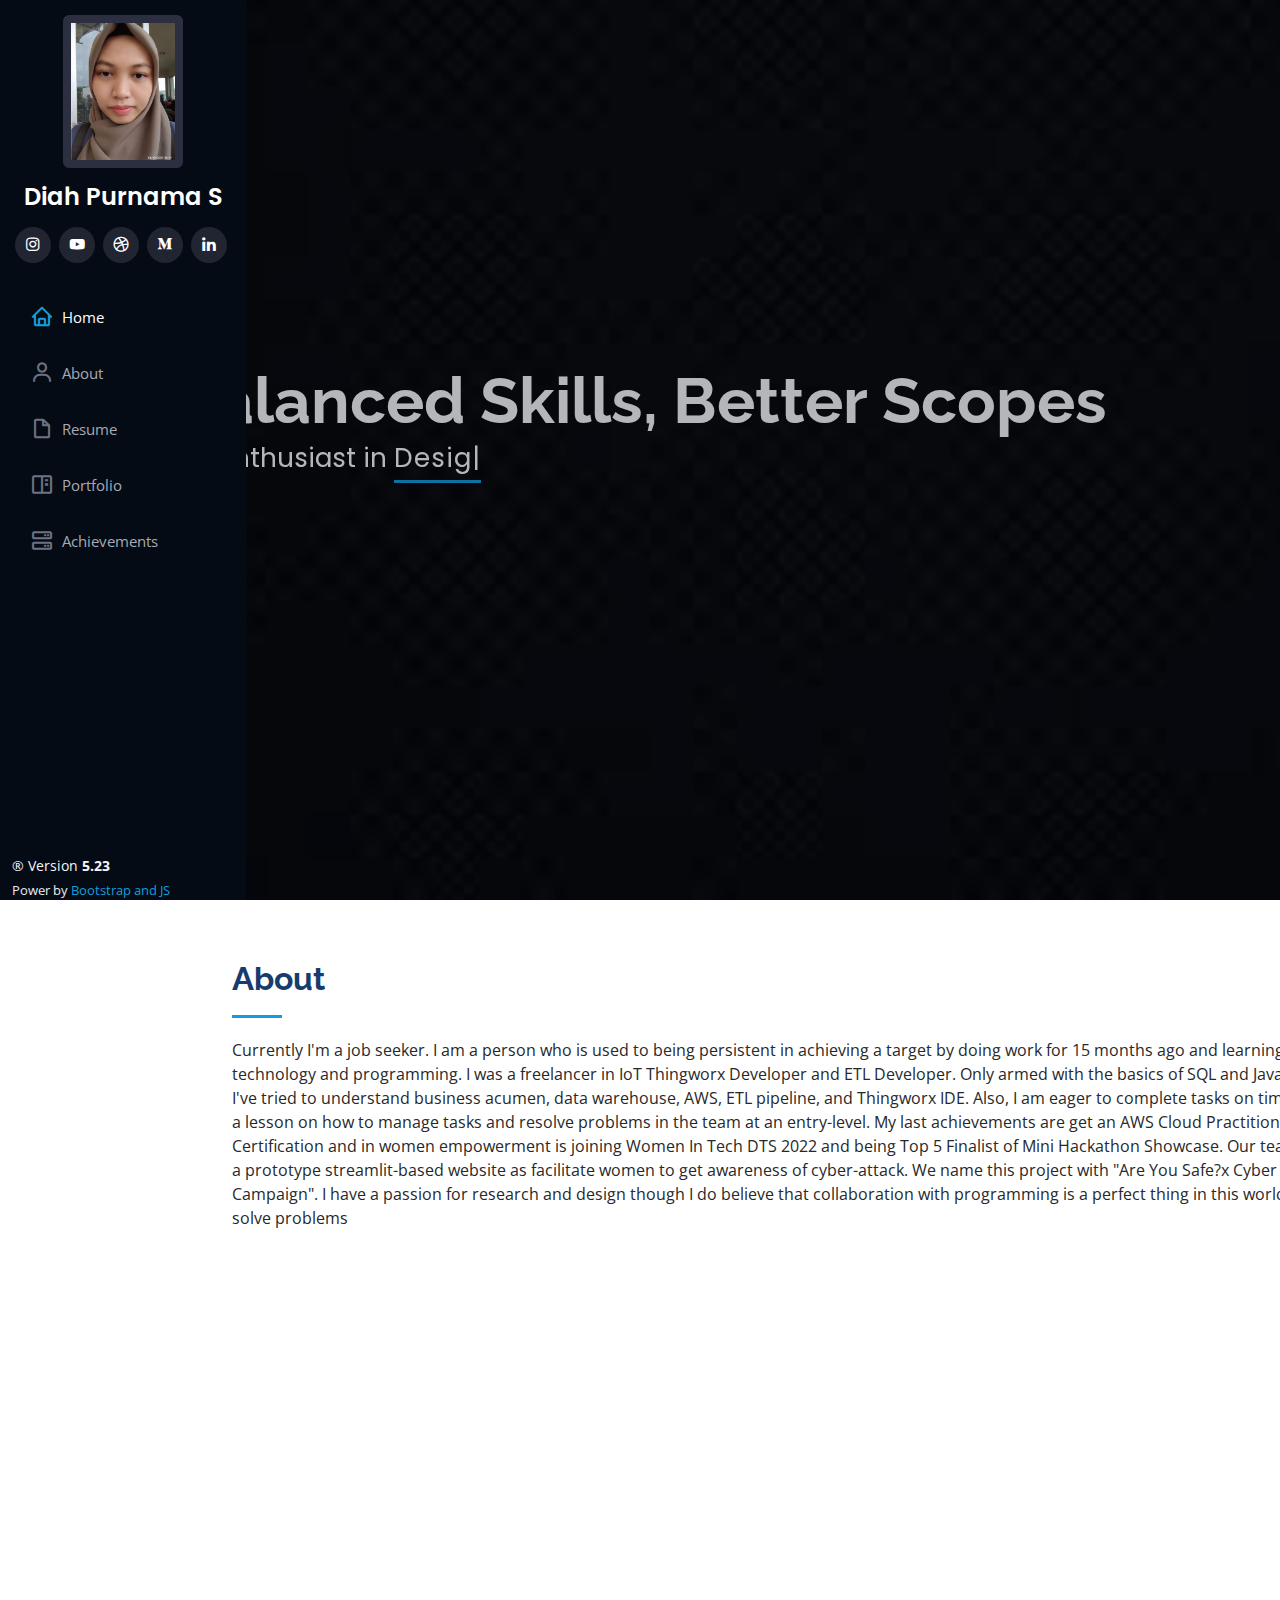
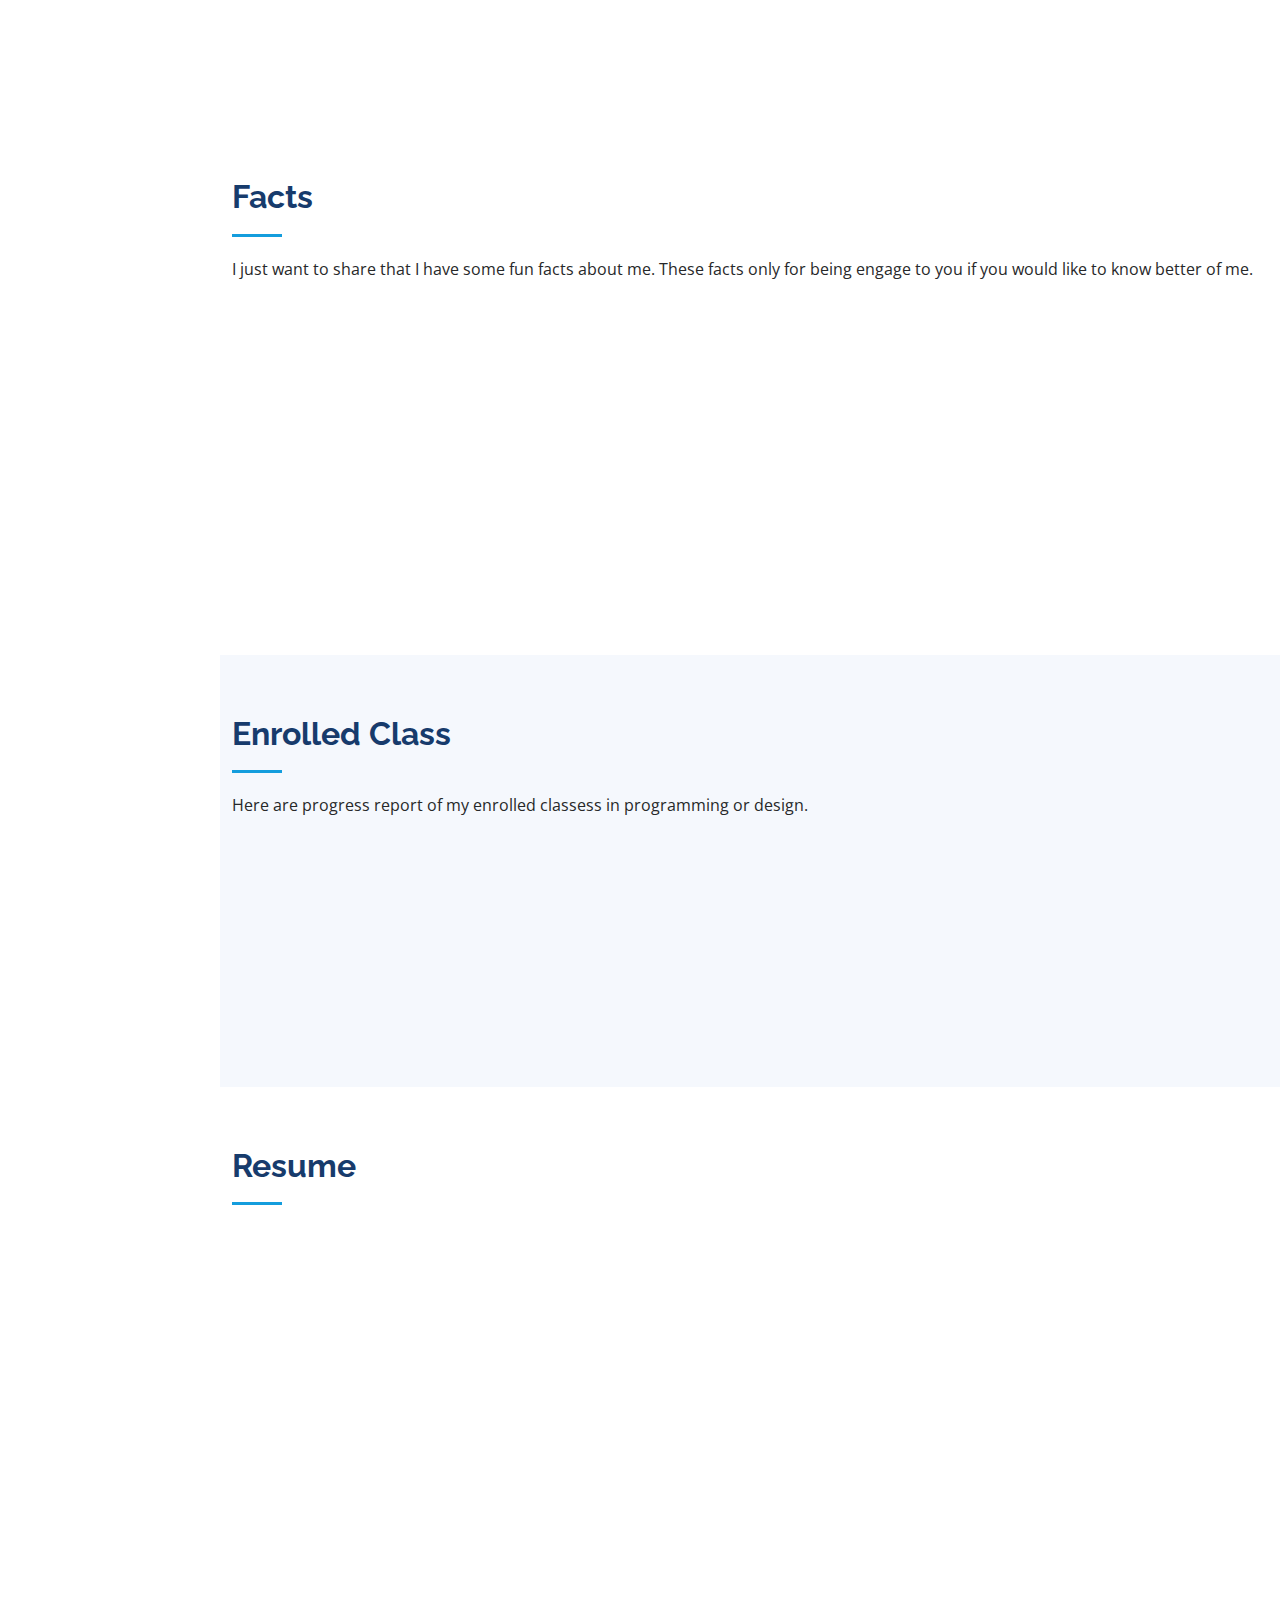
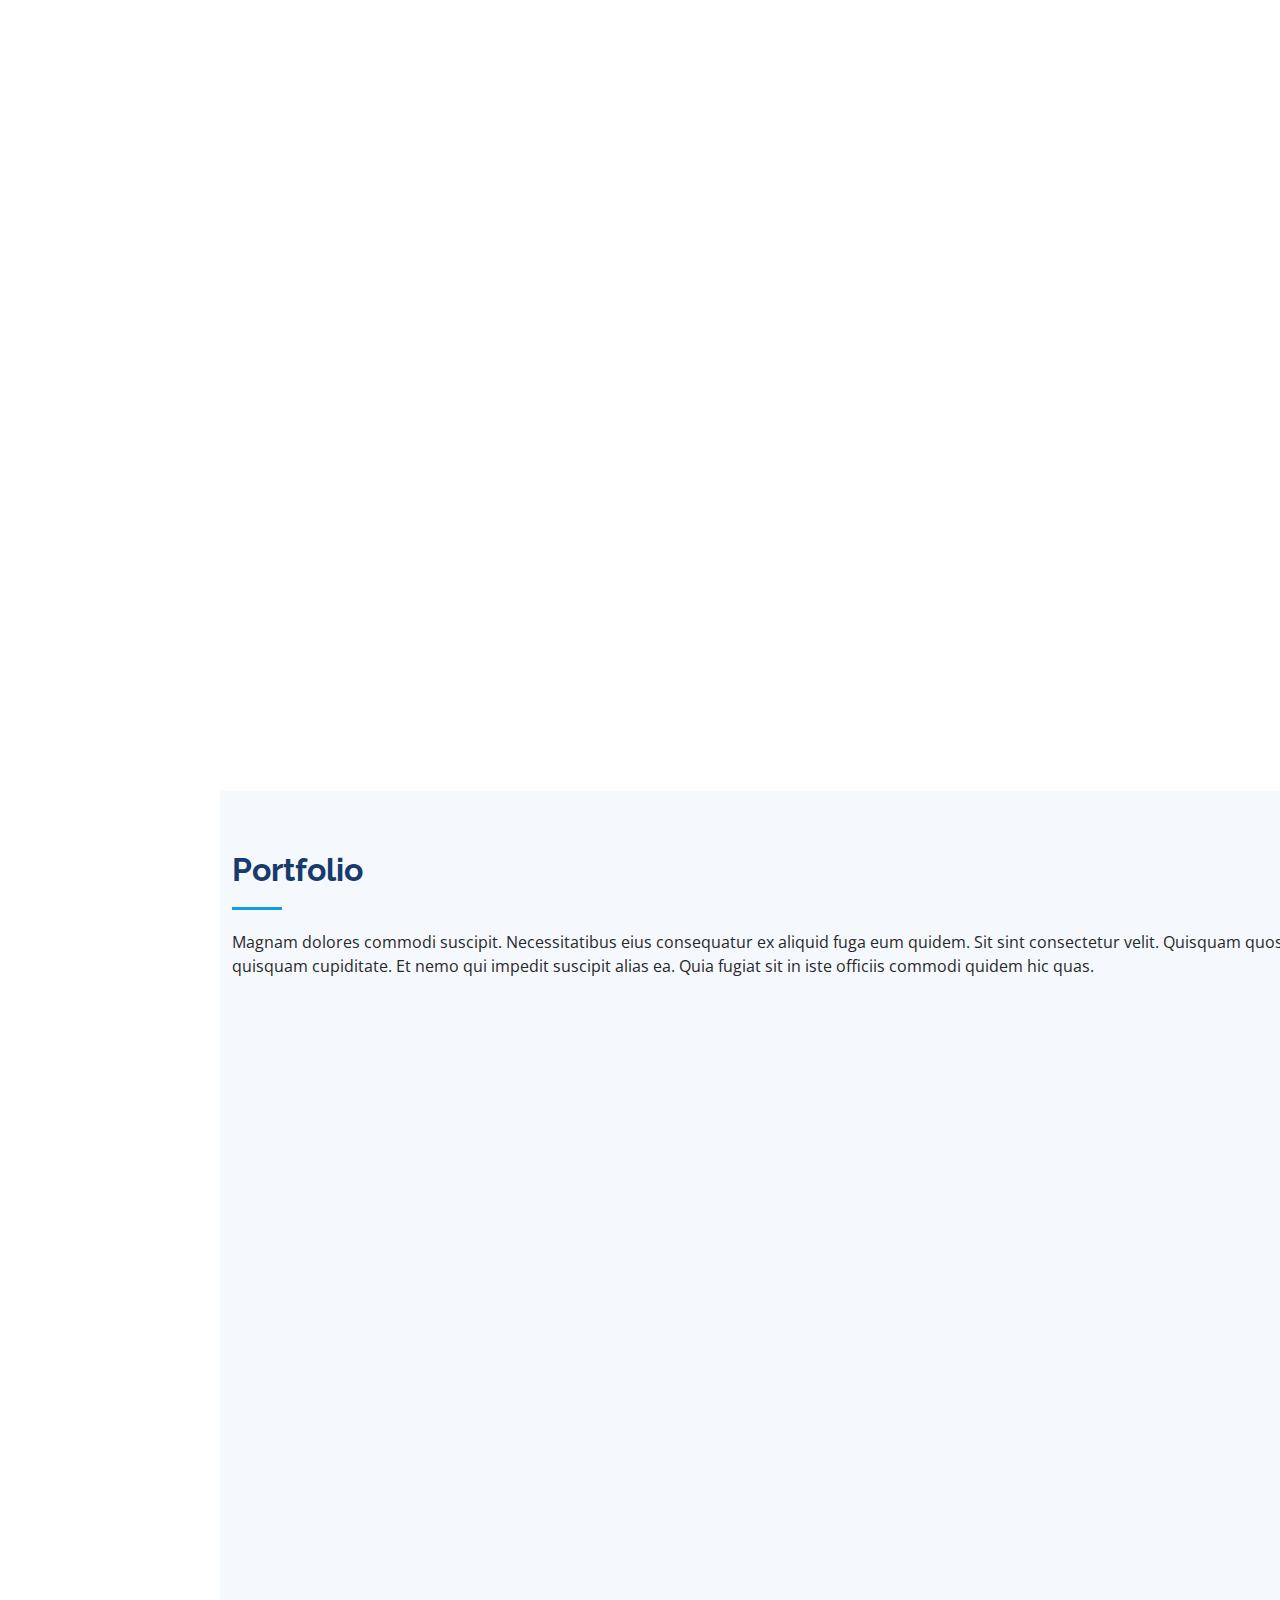
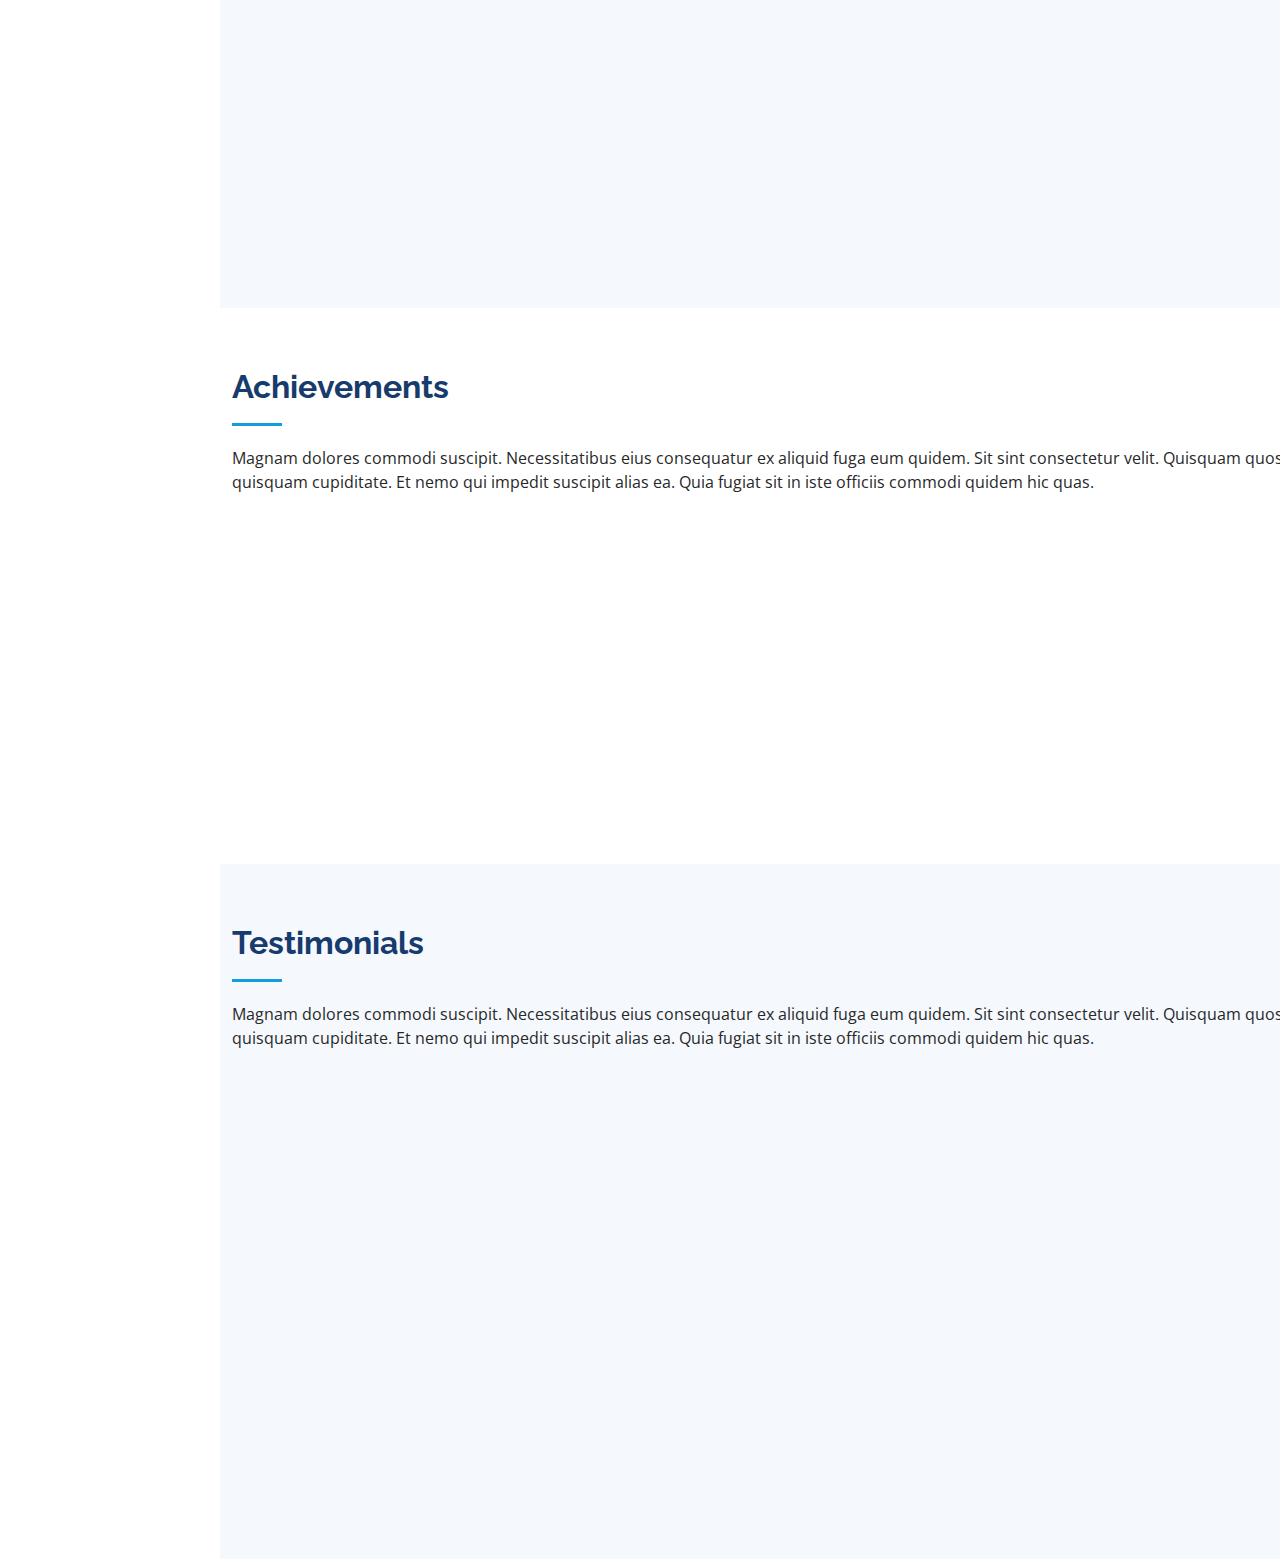
==== index.html @ 68d1ff7c "assets, style, index" ====
<!DOCTYPE html>
<html lang="en">

<head>
  <meta charset="utf-8">
  <meta content="width=device-width, initial-scale=1.0" name="viewport">

  <title>Portfolio - Web Developer Fullstack</title>
  <meta content="" name="description">
  <meta content="" name="keywords">

  <!-- Favicons -->
  <link href="assets/img/favicon.png" rel="icon">
  <link href="assets/img/apple-touch-icon.png" rel="apple-touch-icon">
  <link href='https://unpkg.com/boxicons@2.1.4/css/boxicons.min.css' rel='stylesheet'>

  <!-- Google Fonts -->
  <link href="https://fonts.googleapis.com/css?family=Open+Sans:300,300i,400,400i,600,600i,700,700i|Raleway:300,300i,400,400i,500,500i,600,600i,700,700i|Poppins:300,300i,400,400i,500,500i,600,600i,700,700i" rel="stylesheet">

  <!-- Vendor CSS Files -->
  <link href="assets/vendor/aos/aos.css" rel="stylesheet">
  <link href="assets/vendor/bootstrap/css/bootstrap.min.css" rel="stylesheet">
  <link href="assets/vendor/bootstrap-icons/bootstrap-icons.css" rel="stylesheet">
  <link href="assets/vendor/boxicons/css/boxicons.min.css" rel="stylesheet">
  <link href="assets/vendor/glightbox/css/glightbox.min.css" rel="stylesheet">
  <link href="assets/vendor/swiper/swiper-bundle.min.css" rel="stylesheet">

  <!-- Template Main CSS File -->
  <link href="assets/css/style.css" rel="stylesheet">

  <!-- =======================================================
  * Template Name: iPortfolio
  * Updated: Mar 10 2023 with Bootstrap v5.2.3
  * Template URL: https://bootstrapmade.com/iportfolio-bootstrap-portfolio-websites-template/
  * Author: BootstrapMade.com
  * License: https://bootstrapmade.com/license/
  ======================================================== -->
</head>

<body>

  <!-- ======= Mobile nav toggle button ======= -->
  <i class="bi bi-list mobile-nav-toggle d-xl-none"></i>

  <!-- ======= Header ======= -->
  <header id="header">
    <div class="d-flex flex-column">

      <div class="profile">
        <img src="assets/img/profile-avatar.jpg" alt="profile" class="rounded float">
        <h1 class="text-light"><a href="index.html">Diah Purnama S</a></h1>
        <div class="social-links mt-3 text-center">
          <a href="#"><i class="bx bxl-instagram"></i></a>
          <a href="#"><i class="bx bxl-youtube"></i></a>
          <a href="#"><i class="bx bxl-dribbble"></i></a>
          <a href="#"><i class="bx bxl-medium"></i></a>
          <a href="#"><i class="bx bxl-linkedin"></i></a>
        </div>
      </div>

      <nav id="navbar" class="nav-menu navbar">
        <ul>
          <li><a href="#hero" class="nav-link scrollto active"><i class="bx bx-home"></i> <span>Home</span></a></li>
          <li><a href="#about" class="nav-link scrollto"><i class="bx bx-user"></i> <span>About</span></a></li>
          <li><a href="#resume" class="nav-link scrollto"><i class="bx bx-file-blank"></i> <span>Resume</span></a></li>
          <li><a href="#portfolio" class="nav-link scrollto"><i class="bx bx-book-content"></i> <span>Portfolio</span></a></li>
          <li><a href="#services" class="nav-link scrollto"><i class="bx bx-server"></i> <span>Achievements</span></a></li>
          <!-- <li><a href="#contact" class="nav-link scrollto"><i class="bx bx-envelope"></i> <span>Contact</span></a></li> -->
        </ul>
      </nav><!-- .nav-menu -->
    </div>
  </header><!-- End Header -->

  <!-- ======= Hero Section ======= -->
  <section id="hero" class="d-flex justify-content-center d-flex align-items-center">
    <div class="hero-containe" data-aos="fade-in">
      <h1>Balanced Skills, Better Scopes</h1>
      <p>I'm enthusiast in <span class="typed" data-typed-items="Design, Code, Science, Photography"></span></p>
    </div>
  </section><!-- End Hero -->

  <main id="main">

    <!-- ======= About Section ======= -->
    <section id="about" class="about">
      <div class="container">

        <div class="section-title">
          <h2>About</h2>
          <p>Currently I'm a job seeker. I am a person who is used to being persistent in achieving a target by doing work for 15 months ago and learning some technology and programming. I was a freelancer in IoT Thingworx Developer and ETL Developer.
            Only armed with the basics of SQL and JavaScript, I've tried to understand business acumen, data warehouse, AWS, ETL pipeline, and Thingworx IDE.
            Also, I am eager to complete tasks on time and be a lesson on how to manage tasks and resolve problems in the team at an entry-level.
            My last achievements are get an AWS Cloud Practitioner Certification and in women empowerment is joining Women In Tech DTS 2022 and being Top 5 Finalist of Mini Hackathon Showcase. Our team built a prototype streamlit-based website as facilitate women to get awareness of cyber-attack.
            We name this project with "Are You Safe?x Cyber Security Campaign".
            I have a passion for research and design though I do believe that collaboration with programming is a perfect thing in this world to solve problems
          </p>
        </div>

        <div class="row">
          <div class="col-lg-4" data-aos="fade-right">
            <img src="assets/img/profile-resume.jpg" width=70% class="img-fluid" alt="">
          </div>
          <div class="col-lg-8 pt-4 pt-lg-0 content" data-aos="fade-left">
            <h3>Fullstack Web Developer - Entry Level</h3>
            <p class="fst-italic">
              
              Had some experiences by enrolled Frontend Web Developer class and joined Web Developer training.
            </p>
            <div class="row">
              <div class="col-lg-6">
                <ul>
                  <li><i class="bi bi-chevron-right"></i> <strong>Blog Posts:</strong> <span> <a href="https://lofty-evergreen-668.notion.site/Web-Developer-Fullstack-path-76019ec51e7f4bd594993502c93b08f1">Diary of Web Developer Entry Level</a></span></li>
                  <li><i class="bi bi-chevron-right"></i> <strong>Phone:</strong> <span>+62 898 2563 418</span></li>
                  <li><i class="bi bi-chevron-right"></i> <strong>City:</strong> <span>Jakarta, Indonesia</span></li>
                </ul>
              </div>
              <div class="col-lg-6">
                <ul>
                  <li><i class="bi bi-chevron-right"></i> <strong>Degree:</strong> <span>Bachelor</span></li>
                  <li><i class="bi bi-chevron-right"></i> <strong>Email:</strong> <span>j.fdiah@gmail.com</span></li>
                  <li><i class="bi bi-chevron-right"></i> <strong>Open to:</strong> <span>WFH/WFO/Hybrid</span></li>
                </ul>
              </div>
            </div>
            <p>
              I've just accomplished a Web Programming class held by Plan International Indonesia. I've learned how to build static and dynamic websites also I have experience in design and user experience. Through those experiences, I would like to make some opportunities from Data Engineer to Fullstack Web Developer by applying for an internship or entry-level position.
            </p>
          </div>
        </div>

      </div>
    </section><!-- End About Section -->

    <!-- ======= Facts Section ======= -->
    <section id="facts" class="facts">
      <div class="container">

        <div class="section-title">
          <h2>Facts</h2>
          <p>I just want to share that I have some fun facts about me. These facts only for being engage to you if you would like to know better of me.</p>
        </div>

        <div class="row no-gutters">

          <div class="col-lg-4 col-md-6 d-md-flex align-items-md-stretch" data-aos="fade-up">
            <div class="count-box">
              <i class="bi bi-emoji-smile"></i>
              <span data-purecounter-start="0" data-purecounter-end="20" data-purecounter-duration="1" class="purecounter"></span>
              <p><strong>+ Enrolled Classess</strong> in coding and design since 2017</p>
            </div>
          </div>

          <div class="col-lg-4 col-md-6 d-md-flex align-items-md-stretch" data-aos="fade-up" data-aos-delay="100">
            <div class="count-box">
              <i class="bi bi-journal-richtext"></i>
              <span data-purecounter-start="0" data-purecounter-end="2" data-purecounter-duration="1" class="purecounter"></span>
              <p><strong>Achievements</strong> in national competition</p>
            </div>
          </div>

          <div class="col-lg-4 col-md-6 d-md-flex align-items-md-stretch" data-aos="fade-up" data-aos-delay="200">
            <div class="count-box">
              <i class="bi bi-heart"></i>
              <span data-purecounter-start="0" data-purecounter-end="100" data-purecounter-duration="1" class="purecounter"></span>
              <p><strong>% Love</strong> science, nature, and chibi</p>
            </div>
          </div>

          <div class="col-lg-4 col-md-6 d-md-flex align-items-md-stretch" data-aos="fade-up" data-aos-delay="300">
            <div class="count-box">
              <i class="bi bi-people"></i>
              <span data-purecounter-start="0" data-purecounter-end="4" data-purecounter-duration="1" class="purecounter"></span>
              <p><strong>Projects under construction</strong> in Laravel, ReactJs, and Golang</p>
            </div>
          </div>

          <div class="col-lg-4 col-md-6 d-md-flex align-items-md-stretch" data-aos="fade-up" data-aos-delay="300">
            <div class="count-box">
              <i class="bi bi-people"></i>
              <span data-purecounter-start="0" data-purecounter-end="2" data-purecounter-duration="1" class="purecounter"></span>
              <p>enthusiasm in <strong>Languages</strong> : English and Korean </p>
            </div>
          </div>

          <div class="col-lg-4 col-md-6 d-md-flex align-items-md-stretch" data-aos="fade-up" data-aos-delay="300">
            <div class="count-box">
              <i class="bi bi-people"></i>
              <span data-purecounter-start="0" data-purecounter-end="3" data-purecounter-duration="1" class="purecounter"></span>
              <p>types of <strong>Cuisine</strong> : Indonesian, Middle East, and Japanese </p>
            </div>
          </div>

        </div>

      </div>
    </section><!-- End Facts Section -->

    <!-- ======= Skills Section ======= -->
    <section id="skills" class="skills section-bg">
      <div class="container">

        <div class="section-title">
          <h2>Enrolled Class</h2>
          <p>Here are progress report of my enrolled classess in programming or design.</p>
        </div>

        <div class="row skills-content">

          <div class="col-lg-6" data-aos="fade-up">

            <div class="progress">
              <span class="skill">Backend Beginner by Dicoding Backend Path - May 2023<i class="val">40%</i></span>
              <div class="progress-bar-wrap">
                <div class="progress-bar" role="progressbar" aria-valuenow="40" aria-valuemin="0" aria-valuemax="100"></div>
              </div>
            </div>

            <div class="progress">
              <span class="skill">Quality Assurance Virtual Internship Experience by Rakamin x Jubelio - May 2023<i class="val">17%</i></span>
              <div class="progress-bar-wrap">
                <div class="progress-bar" role="progressbar" aria-valuenow="17" aria-valuemin="0" aria-valuemax="100"></div>
              </div>
            </div>

            <div class="progress">
              <span class="skill">Frontend Web Developer by Scrimba - Apr 2023 <i class="val">28%</i></span>
              <div class="progress-bar-wrap">
                <div class="progress-bar" role="progressbar" aria-valuenow="18" aria-valuemin="0" aria-valuemax="100"></div>
              </div>
            </div>


          </div>

          <div class="col-lg-6" data-aos="fade-up" data-aos-delay="100">

            <div class="progress">
              <span class="skill">Web Developer by Plan International Indonesia - March 2023 <i class="val">100%</i></span>
              <div class="progress-bar-wrap">
                <div class="progress-bar" role="progressbar" aria-valuenow="100" aria-valuemin="0" aria-valuemax="100"></div>
              </div>
            </div>

            <div class="progress">
              <span class="skill">UI/UX Design Mastery - Skilvul <i class="val">100%</i></span>
              <div class="progress-bar-wrap">
                <div class="progress-bar" role="progressbar" aria-valuenow="100" aria-valuemin="0" aria-valuemax="100"></div>
              </div>
            </div>

            <div class="progress">
              <span class="skill">Database Programming with SQL - Oracle<i class="val">100%</i></span>
              <div class="progress-bar-wrap">
                <div class="progress-bar" role="progressbar" aria-valuenow="100" aria-valuemin="0" aria-valuemax="100"></div>
              </div>
            </div>

          </div>

        </div>

      </div>
    </section><!-- End Skills Section -->

   <!-- ======= Resume Section ======= -->
   <section id="resume" class="resume">
    <div class="container">

      <div class="section-title">
        <h2>Resume</h2>
      </div>

      <div class="row">
        <div class="col-lg-6" data-aos="fade-up">
          <h3 class="resume-title">Sumary</h3>
          <div class="resume-item pb-0">
            <p>
              <em>
                An enthusiastic and passionate Web Developer Full Stack Entry Level with 1+ years of experience in design implementation to code
                As a new in Website Developer Fullstack, I have still learned JavaScript, SQL, UI Design and PHP as basic knowledges.
              </em>
          </p>
          <ul>
            <li>Enrolled some programing online classess to gain skills such as ReactJS, Laravel, and Python.</li>
            <li>Had 3 months experience in Python, 4 months in HTML+CSS+JS, and 6 months in SQL.</li>
            <li>Involved in projects: Data Engineering for about 5 months and IoT Software for about 6 months</li>
          </ul>
            <!-- <h4>Diah Purnama S</h4>
            <p><em>An enthusiast and passionate Web Developer Fullstack Entry Level with 1+ years of experience in design implement on code.</em></p>
            <ul>
              <li>Open oppurtunity in Web Developer Fullstack</li>
              <li>Had a basic of programming and design</li>
              <li>Involved in projects: Data Engineering for about 5 months and IoT Software for about 6 months</li>
            </ul> -->
          </div>

          <h3 class="resume-title">Education</h3>

          <div class="resume-item">
            <h4>Bachelor of Computer Science</h4>
            <h5>2013 - 2019</h5>
            <p>
              <em>University of Sriwijaya, Ogan Ilir, South Sumatera, Indonesia</em>
            </p>
            <p>
              <strong>Thesis: </strong>
              Multi-variant Intensity by Segmentation Method of Color Histogram Comparison: HSV, YCBCR, L*A*B (CIELAB) AND K- MEANS
              Color Clustering on Finger-spelling of American
            </p>
            <p>
              <em><strong>Lecture Assistant & Junior Lab Researcher</strong></em>
            </p>
            <h5>(2017 - 2018)</h5> 
              <ul>
                <li>Plan, modify and execute research techniques, and tests in image processing</li>
                <li>Gathering, arranging, and correcting research data to create representative graphs and charts highlighting results for presentation</li>
                <li>Providing lecture materials and teach to student of image processing clas</li>
              </ul>
              <p>
              <em><strong>Member of HIMASISKO FASILKOM UNSRI</strong></em>
            </p>
            <h5>(2014 - 2015)</h5> 
              <ul>
                <li>Designed WordPress blog, banner and pamphlets</li>
                <li>Video shooting and editing event video</li>
              </ul>
          </div>
        </div>
        <div class="col-lg-6" data-aos="fade-up" data-aos-delay="100">
          <h3 class="resume-title">Work Experiences</h3>
          <div class="resume-item">
            <h4>IoT Thingworx Develope</h4>
            <h5>2021 - 2022</h5>
            <p><em>PT Metrodata Electronics Tbk., West Jakarta, Indonesia </em></p>
            <ul>
              <li>Identified business logic and implemented it into a data model</li>
              <li>Worked with customer's C-level executives to create the vision and goals of the project and acted as the voice of the customer to
                ensure quick product development</li>
              <li>Implement 85% UI/UX to the front end of a smart system using the PTC Thingworx environment</li>
              <li>Created a documentation User Acceptance Testing (UAT) and User Guidance</li>
            </ul>
          </div>
          <div class="resume-item">
            <h4>ETL Developer Entry</h4>
            <h5>2021 - 2021</h5>
            <p><em>PT Metrodata Electronics Tbk., West Jakarta, Indonesia</em></p>
            <ul>
              <li>Analyzed the source systems format & structure</li>
              <li>Developed ETL pipeline using AWS (Glue Job, Redshift) and scheduler (Glue Workflows) and do </li>
              <li>Setup data automatic extraction schedule for all necessary sourc</li>
              <li>Created a documentation User Acceptance Testing (UAT)</li>
            </ul>
          </div>
          <div class="resume-item">
            <h4>Information Technology Support</h4>
            <h5>2015 - 2016</h5>
            <p><em>PT Pupuk Sriwidjaja, Palembang, Indonesia</em></p>
            <ul>
              <li>Analyzed the source systems format & structure</li>
              <li>Developed ETL pipeline using AWS (Glue Job, Redshift) and scheduler (Glue Workflows) and do </li>
              <li>Setup data automatic extraction schedule for all necessary sourc</li>
              <li>Created a documentation User Acceptance Testing (UAT)</li>
            </ul>
          </div>
        </div>
      </div>

    </div>
  </section><!-- End Resume Section -->

    <!-- ======= Portfolio Section ======= -->
    <section id="portfolio" class="portfolio section-bg">
      <div class="container">

        <div class="section-title">
          <h2>Portfolio</h2>
          <p>Magnam dolores commodi suscipit. Necessitatibus eius consequatur ex aliquid fuga eum quidem. Sit sint consectetur velit. Quisquam quos quisquam cupiditate. Et nemo qui impedit suscipit alias ea. Quia fugiat sit in iste officiis commodi quidem hic quas.</p>
        </div>

        <div class="row" data-aos="fade-up">
          <div class="col-lg-12 d-flex justify-content-center">
            <ul id="portfolio-flters">
              <li data-filter="*" class="filter-active">All</li>
              <li data-filter=".filter-app">App</li>
              <li data-filter=".filter-card">Design</li>
              <li data-filter=".filter-web">Web</li>
            </ul>
          </div>
        </div>

        <div class="row portfolio-container" data-aos="fade-up" data-aos-delay="100">

          <!-- app 1 -->

          <div class="col-lg-4 col-md-6 portfolio-item filter-app">
            <div class="portfolio-wrap">
              <img src="https://cdn.dribbble.com/userupload/7211967/file/original-1c79749c0cb5e133e96131a82a5e449c.jpg?compress=1&resize=1024x576&vertical=center" class="img-fluid" alt="">
              <div class="portfolio-links">
                <a href="https://cdn.dribbble.com/userupload/7211967/file/original-1c79749c0cb5e133e96131a82a5e449c.jpg?compress=1&resize=1024x576&vertical=center" data-gallery="portfolioGallery" class="portfolio-lightbox" title="App 1"><i class="bx bx-plus"></i></a>
                <a href="portfolio-details.html" title="More Details"><i class="bx bx-link"></i></a>
              </div>
            </div>
          </div>

          <!-- web 3 -->

          <div class="col-lg-4 col-md-6 portfolio-item filter-web">
            <div class="portfolio-wrap">
              <img src="assets/img/portfolio/portfolio-2.jpg" class="img-fluid" alt="">
              <div class="portfolio-links">
                <a href="assets/img/portfolio/portfolio-2.jpg" data-gallery="portfolioGallery" class="portfolio-lightbox" title="Web 3"><i class="bx bx-plus"></i></a>
                <a href="portfolio-details.html" title="More Details"><i class="bx bx-link"></i></a>
              </div>
            </div>
          </div>

          <!-- app 2 -->

          <div class="col-lg-4 col-md-6 portfolio-item filter-app">
            <div class="portfolio-wrap">
              <img src="https://dcassetcdn.com/design_img/801042/437813/437813_4745321_801042_image.jpg" class="img-fluid" alt="">
              <div class="portfolio-links">
                <a href="https://dcassetcdn.com/design_img/801042/437813/437813_4745321_801042_image.jpg" data-gallery="portfolioGallery" class="portfolio-lightbox" title="App 2"><i class="bx bx-plus"></i></a>
                <a href="portfolio-details.html" title="More Details"><i class="bx bx-link"></i></a>
              </div>
            </div>
          </div>

          <!-- design 2 -->


          <div class="col-lg-4 col-md-6 portfolio-item filter-card">
            <div class="portfolio-wrap">
              <img src="https://cdn.dribbble.com/users/12014292/screenshots/19805184/media/283880947735f446ee7016a3c8bfac60.png?compress=1&resize=800x600&vertical=top" class="img-fluid" alt="dougnut-cafe-cato-milo-3d-render-image">
              <div class="portfolio-links">
                <a href="https://cdn.dribbble.com/users/12014292/screenshots/19805184/media/283880947735f446ee7016a3c8bfac60.png?compress=1&resize=800x600&vertical=top" data-gallery="portfolioGallery" class="portfolio-lightbox" title="Card 2"><i class="bx bx-plus"></i></a>
                <a href="portfolio-details.html" title="More Details"><i class="bx bx-link"></i></a>
              </div>
            </div>
          </div>

          <!-- web 2 -->

          <div class="col-lg-4 col-md-6 portfolio-item filter-web">
            <div class="portfolio-wrap">
              <img src="assets/img/portfolio/portfolio-5.jpg" class="img-fluid" alt="">
              <div class="portfolio-links">
                <a href="assets/img/portfolio/portfolio-5.jpg" data-gallery="portfolioGallery" class="portfolio-lightbox" title="Web 2"><i class="bx bx-plus"></i></a>
                <a href="portfolio-details.html" title="More Details"><i class="bx bx-link"></i></a>
              </div>
            </div>
          </div>

          <!-- app 3 -->

          <div class="col-lg-4 col-md-6 portfolio-item filter-app">
            <div class="portfolio-wrap">
              <img src="assets/img/portfolio/portfolio-6.jpg" class="img-fluid" alt="">
              <div class="portfolio-links">
                <a href="assets/img/portfolio/portfolio-6.jpg" data-gallery="portfolioGallery" class="portfolio-lightbox" title="App 3"><i class="bx bx-plus"></i></a>
                <a href="portfolio-details.html" title="More Details"><i class="bx bx-link"></i></a>
              </div>
            </div>
          </div>

          <!-- design 1 -->

          <div class="col-lg-4 col-md-6 portfolio-item filter-card">
            <div class="portfolio-wrap">
              <img src="https://media.licdn.com/dms/image/C562DAQFQC3TivV4ypg/profile-treasury-image-shrink_800_800/0/1623025496285?e=1685383200&v=beta&t=3PArmNYizBVAANZqEXZg_lIFfWgNupolV7ERWsr9r_o" class="img-fluid" alt="gamerpoi-banner-electric-effect">
              <div class="portfolio-links">
                <a href="https://media.licdn.com/dms/image/C562DAQFQC3TivV4ypg/profile-treasury-image-shrink_800_800/0/1623025496285?e=1685383200&v=beta&t=3PArmNYizBVAANZqEXZg_lIFfWgNupolV7ERWsr9r_o" data-gallery="portfolioGallery" class="portfolio-lightbox" title="Card 1"><i class="bx bx-plus"></i></a>
                <a href="portfolio-details.html" title="More Details"><i class="bx bx-link"></i></a>
              </div>
            </div>
          </div>

          <!-- design 3 -->

          <div class="col-lg-4 col-md-6 portfolio-item filter-card">
            <div class="portfolio-wrap">
              <img src="https://cdn.dribbble.com/userupload/7210884/file/original-a228f4c0b38e11f05d059229bd983679.jpg?compress=1&resize=600x988" class="img-fluid" alt="kalender-ramadhan-colorful">
              <div class="portfolio-links">
                <a href="https://cdn.dribbble.com/userupload/7210884/file/original-a228f4c0b38e11f05d059229bd983679.jpg?compress=1&resize=600x988" data-gallery="portfolioGallery" class="portfolio-lightbox" title="Card 3"><i class="bx bx-plus"></i></a>
                <a href="portfolio-details.html" title="More Details"><i class="bx bx-link"></i></a>
              </div>
            </div>
          </div>

          <!-- web 3 -->

          <div class="col-lg-4 col-md-6 portfolio-item filter-web">
            <div class="portfolio-wrap">
              <img src="assets/img/portfolio/portfolio-9.jpg" class="img-fluid" alt="">
              <div class="portfolio-links">
                <a href="assets/img/portfolio/portfolio-9.jpg" data-gallery="portfolioGallery" class="portfolio-lightbox" title="Web 3"><i class="bx bx-plus"></i></a>
                <a href="portfolio-details.html" title="More Details"><i class="bx bx-link"></i></a>
              </div>
            </div>
          </div>


           <!-- design 4 -->

          <div class="col-lg-4 col-md-6 portfolio-item filter-card">
            <div class="portfolio-wrap">
              <img src="https://cdn.dribbble.com/userupload/7211064/file/original-626a086ab8dcca919a748616e7f999b1.png?compress=1&resize=1024x1364" class="img-fluid" alt="dnsyaree-online-shop-beautiful-moslemah-logo-business-branding">
              <div class="portfolio-links">
                <a href="https://cdn.dribbble.com/userupload/7211064/file/original-626a086ab8dcca919a748616e7f999b1.png?compress=1&resize=1024x1364" data-gallery="portfolioGallery" class="portfolio-lightbox" title="Card 4"><i class="bx bx-plus"></i></a>
                <a href="portfolio-details.html" title="More Details"><i class="bx bx-link"></i></a>
              </div>
            </div>
          </div>

          <!-- design 5 -->
          <div class="col-lg-4 col-md-6 portfolio-item filter-card">
            <div class="portfolio-wrap">
              <img src="https://cdn.dribbble.com/userupload/7210517/file/original-0e17146144511dd1d8458dc70fb61cee.png?compress=1&resize=1024x886&vertical=center" class="img-fluid" alt="">
              <div class="portfolio-links">
                <a href="https://cdn.dribbble.com/userupload/7210517/file/original-0e17146144511dd1d8458dc70fb61cee.png?compress=1&resize=1024x886&vertical=center" data-gallery="portfolioGallery" class="portfolio-lightbox" title="Card 5"><i class="bx bx-plus"></i></a>
                <a href="portfolio-details.html" title="More Details"><i class="bx bx-link"></i></a>
              </div>
            </div>
          </div>
              
          <!-- design 6 --> 
          <div class="col-lg-4 col-md-6 portfolio-item filter-card">
            <div class="portfolio-wrap">
              <img src="https://cdn.dribbble.com/userupload/7210518/file/original-b27427c7c6c1efcdde2d432ca7bb0e63.png?compress=1&resize=1024x886&vertical=center" class="img-fluid" alt="">
              <div class="portfolio-links">
                <a href="https://cdn.dribbble.com/userupload/7210518/file/original-b27427c7c6c1efcdde2d432ca7bb0e63.png?compress=1&resize=1024x886&vertical=center" data-gallery="portfolioGallery" class="portfolio-lightbox" title="Card 6"><i class="bx bx-plus"></i></a>
                <a href="portfolio-details.html" title="More Details"><i class="bx bx-link"></i></a>
              </div>
            </div>
          </div>

          <!-- design 7 -->
          <div class="col-lg-4 col-md-6 portfolio-item filter-card">
            <div class="portfolio-wrap">
              <img src="https://cdn.dribbble.com/userupload/7210522/file/original-7cf0b5b43a54fb6a84ea7116c1e3b78e.png?compress=1&resize=1024x886&vertical=center" class="img-fluid" alt="">
              <div class="portfolio-links">
                <a href="https://cdn.dribbble.com/userupload/7210522/file/original-7cf0b5b43a54fb6a84ea7116c1e3b78e.png?compress=1&resize=1024x886&vertical=center" data-gallery="portfolioGallery" class="portfolio-lightbox" title="Card 6"><i class="bx bx-plus"></i></a>
                <a href="portfolio-details.html" title="More Details"><i class="bx bx-link"></i></a>
              </div>
            </div>
          </div>

          <!-- design 8 -->
          <div class="col-lg-4 col-md-6 portfolio-item filter-card">
            <div class="portfolio-wrap">
              <img src="https://cdn.dribbble.com/userupload/7210520/file/original-c44def5da018f4ef5e9d2e76214b3588.png?compress=1&resize=1024x886&vertical=center" class="img-fluid" alt="">
              <div class="portfolio-links">
                <a href="https://cdn.dribbble.com/userupload/7210520/file/original-c44def5da018f4ef5e9d2e76214b3588.png?compress=1&resize=1024x886&vertical=center" data-gallery="portfolioGallery" class="portfolio-lightbox" title="Card 6"><i class="bx bx-plus"></i></a>
                <a href="portfolio-details.html" title="More Details"><i class="bx bx-link"></i></a>
              </div>
            </div>
          </div>
          
          <!-- design 9 -->
          <div class="col-lg-4 col-md-6 portfolio-item filter-card">
            <div class="portfolio-wrap">
              <img src="https://cdn.dribbble.com/userupload/7211068/file/original-7b25620afc72b753f83493f21426b2f2.png?compress=1&resize=1024x625&vertical=center" class="img-fluid" alt="">
              <div class="portfolio-links">
                <a href="https://cdn.dribbble.com/userupload/7211068/file/original-7b25620afc72b753f83493f21426b2f2.png?compress=1&resize=1024x625&vertical=center" data-gallery="portfolioGallery" class="portfolio-lightbox" title="Card 6"><i class="bx bx-plus"></i></a>
                <a href="portfolio-details.html" title="More Details"><i class="bx bx-link"></i></a>
              </div>
            </div>
          </div>

          <!-- design 10 -->
          <div class="col-lg-4 col-md-6 portfolio-item filter-card">
            <div class="portfolio-wrap">
              <img src="https://cdn.dribbble.com/userupload/7211066/file/original-6a57fa8a434e497392a2d648dd563756.png?compress=1&resize=1024x625&vertical=center" class="img-fluid" alt="">
              <div class="portfolio-links">
                <a href="https://cdn.dribbble.com/userupload/7211066/file/original-6a57fa8a434e497392a2d648dd563756.png?compress=1&resize=1024x625&vertical=center" data-gallery="portfolioGallery" class="portfolio-lightbox" title="Card 6"><i class="bx bx-plus"></i></a>
                <a href="portfolio-details.html" title="More Details"><i class="bx bx-link"></i></a>
              </div>
            </div>
          </div>

          <!-- design 11 -->
          <div class="col-lg-4 col-md-6 portfolio-item filter-card">
            <div class="portfolio-wrap">
              <img src="https://cdn.dribbble.com/userupload/7215478/file/original-1e583b3081cf6e88d70c8160c91ac7da.png?compress=1&resize=600x553" class="img-fluid" alt="">
              <div class="portfolio-links">
                <a href="https://cdn.dribbble.com/userupload/7215478/file/original-1e583b3081cf6e88d70c8160c91ac7da.png?compress=1&resize=600x553 " data-gallery="portfolioGallery" class="portfolio-lightbox" title="Card 6"><i class="bx bx-plus"></i></a>
                <a href="portfolio-details.html" title="More Details"><i class="bx bx-link"></i></a>
              </div>
            </div>
          </div>

          <!-- design 12 -->
          <div class="col-lg-4 col-md-6 portfolio-item filter-card">
            <div class="portfolio-wrap">
              <img src="https://cdn.dribbble.com/userupload/7215486/file/original-c88c479afd7727749282f38ce0b6a551.jpeg?compress=1&resize=1024x720&vertical=center" class="img-fluid" alt="">
              <div class="portfolio-links">
                <a href="https://cdn.dribbble.com/userupload/7215486/file/original-c88c479afd7727749282f38ce0b6a551.jpeg?compress=1&resize=1024x720&vertical=center" data-gallery="portfolioGallery" class="portfolio-lightbox" title="Card 6"><i class="bx bx-plus"></i></a>
                <a href="portfolio-details.html" title="More Details"><i class="bx bx-link"></i></a>
              </div>
            </div>
          </div>

          <!-- design 13 -->
          <div class="col-lg-4 col-md-6 portfolio-item filter-card">
            <div class="portfolio-wrap">
              <img src="https://cdn.dribbble.com/userupload/7215484/file/original-79412e351c30eedc49b6a6fa4b898bc4.png?compress=1&resize=1024x720&vertical=center" class="img-fluid" alt="">
              <div class="portfolio-links">
                <a href="https://cdn.dribbble.com/userupload/7215484/file/original-79412e351c30eedc49b6a6fa4b898bc4.png?compress=1&resize=1024x720&vertical=center" data-gallery="portfolioGallery" class="portfolio-lightbox" title="Card 6"><i class="bx bx-plus"></i></a>
                <a href="portfolio-details.html" title="More Details"><i class="bx bx-link"></i></a>
              </div>
            </div>
          </div>

           <!-- design 14 -->
           <div class="col-lg-4 col-md-6 portfolio-item filter-card">
            <div class="portfolio-wrap">
              <img src="https://cdn.dribbble.com/userupload/7215485/file/original-eb1598d6e0633fbf564fd2e644c84a04.png?compress=1&resize=1024x720&vertical=center" class="img-fluid" alt="">
              <div class="portfolio-links">
              <a href="https://cdn.dribbble.com/userupload/7215485/file/original-eb1598d6e0633fbf564fd2e644c84a04.png?compress=1&resize=1024x720&vertical=center" data-gallery="portfolioGallery" class="portfolio-lightbox" title="Card 6"><i class="bx bx-plus"></i></a>
              <a href="portfolio-details.html" title="More Details"><i class="bx bx-link"></i></a>
              </div>
            </div>
          </div>

          <!-- design 15 -->
          <div class="col-lg-4 col-md-6 portfolio-item filter-card">
            <div class="portfolio-wrap">
              <img src="https://cdn.dribbble.com/userupload/7215483/file/original-bb594e8b9c33b5a564ac8b792f9ba96b.png?compress=1&resize=1024x720&vertical=center" class="img-fluid" alt="">
              <div class="portfolio-links">
              <a href="https://cdn.dribbble.com/userupload/7215483/file/original-bb594e8b9c33b5a564ac8b792f9ba96b.png?compress=1&resize=1024x720&vertical=center" data-gallery="portfolioGallery" class="portfolio-lightbox" title="Card 6"><i class="bx bx-plus"></i></a>
              <a href="portfolio-details.html" title="More Details"><i class="bx bx-link"></i></a>
              </div>
            </div>
          </div>

           <!-- design 16 -->
           <div class="col-lg-4 col-md-6 portfolio-item filter-card">
            <div class="portfolio-wrap">
              <img src="https://cdn.dribbble.com/userupload/7210417/file/original-73d2b74f65997028f1726053c10f0652.png?compress=1&resize=752x752" class="img-fluid" alt="">
              <div class="portfolio-links">
              <a href="https://cdn.dribbble.com/userupload/7210417/file/original-73d2b74f65997028f1726053c10f0652.png?compress=1&resize=752x752" data-gallery="portfolioGallery" class="portfolio-lightbox" title="Card 6"><i class="bx bx-plus"></i></a>
              <a href="portfolio-details.html" title="More Details"><i class="bx bx-link"></i></a>
            </div>
            </div>
          </div>

        </div>

      </div>
    </section><!-- End Portfolio Section -->

    <!-- ======= Services Section ======= -->
    <section id="services" class="services">
      <div class="container">

        <div class="section-title">
          <h2>Achievements</h2>
          <p>Magnam dolores commodi suscipit. Necessitatibus eius consequatur ex aliquid fuga eum quidem. Sit sint consectetur velit. Quisquam quos quisquam cupiditate. Et nemo qui impedit suscipit alias ea. Quia fugiat sit in iste officiis commodi quidem hic quas.</p>
        </div>

        
        <div class="row">
          <div class="col-lg-4 col-md-6 icon-box" data-aos="fade-up">
            <div class="icon"><i class="bi bi-briefcase"></i></div>
            <h4 class="title"><a href="">Top 5 SHI Innovation Challenge: UI/UX Design 2022 </a></h4>
            <p class="description">See</p>
          </div>
          <div class="col-lg-4 col-md-6 icon-box" data-aos="fade-up" data-aos-delay="100">
            <div class="icon"><i class="bi bi-card-checklist"></i></div>
            <h4 class="title"><a href="">AWS Certified Cloud Practitioner </a></h4>
            <p class="description">See</p>
          </div>
          <div class="col-lg-4 col-md-6 icon-box" data-aos="fade-up" data-aos-delay="200">
            <div class="icon"><i class="bi bi-bar-chart"></i></div>
            <h4 class="title"><a href="">Top 5 Hackathon Women In Tech Digital Talent Scholarship 2022 </a></h4>
            <p class="description">See</p>
          </div>
          <div class="col-lg-4 col-md-6 icon-box" data-aos="fade-up" data-aos-delay="300">
            <div class="icon"><i class="bi bi-binoculars"></i></div>
            <h4 class="title"><a href="">AWS Cloud Quest: Cloud Practitioner</a></h4>
            <p class="description">See</p>
          </div>
          <div class="col-lg-4 col-md-6 icon-box" data-aos="fade-up" data-aos-delay="400">
            <div class="icon"><i class="bi bi-brightness-high"></i></div>
            <h4 class="title"><a href="">Book Chapter of Springer -  Transactions on Engineering Technologies Edition 2018 </a></h4>
            <p class="description">See</p>
          </div>
          <div class="col-lg-4 col-md-6 icon-box" data-aos="fade-up" data-aos-delay="500">
            <div class="icon"><i class="bi bi-calendar4-week"></i></div>
            <h4 class="title"><a href="">B2 Upper Intermediate by Cakap and English First</a></h4>
            <p class="description">See</p>
          </div>
        </div>

      </div>
    </section><!-- End Services Section -->

    <!-- ======= Testimonials Section ======= -->
    <section id="testimonials" class="testimonials section-bg">
      <div class="container">

        <div class="section-title">
          <h2>Testimonials</h2>
          <p>Magnam dolores commodi suscipit. Necessitatibus eius consequatur ex aliquid fuga eum quidem. Sit sint consectetur velit. Quisquam quos quisquam cupiditate. Et nemo qui impedit suscipit alias ea. Quia fugiat sit in iste officiis commodi quidem hic quas.</p>
        </div>

        <div class="testimonials-slider swiper" data-aos="fade-up" data-aos-delay="100">
          <div class="swiper-wrapper">

            <div class="swiper-slide">
              <div class="testimonial-item" data-aos="fade-up">
                <p>
                  <i class="bx bxs-quote-alt-left quote-icon-left"></i>
                  Proin iaculis purus consequat sem cure digni ssim donec porttitora entum suscipit rhoncus. Accusantium quam, ultricies eget id, aliquam eget nibh et. Maecen aliquam, risus at semper.
                  <i class="bx bxs-quote-alt-right quote-icon-right"></i>
                </p>
                <img src="assets/img/testimonials/testimonials-1.jpg" class="testimonial-img" alt="">
                <h3>Saul Goodman</h3>
                <h4>Ceo &amp; Founder</h4>
              </div>
            </div><!-- End testimonial item -->

            <div class="swiper-slide">
              <div class="testimonial-item" data-aos="fade-up" data-aos-delay="100">
                <p>
                  <i class="bx bxs-quote-alt-left quote-icon-left"></i>
                  Export tempor illum tamen malis malis eram quae irure esse labore quem cillum quid cillum eram malis quorum velit fore eram velit sunt aliqua noster fugiat irure amet legam anim culpa.
                  <i class="bx bxs-quote-alt-right quote-icon-right"></i>
                </p>
                <img src="assets/img/testimonials/testimonials-2.jpg" class="testimonial-img" alt="">
                <h3>Sara Wilsson</h3>
                <h4>Designer</h4>
              </div>
            </div><!-- End testimonial item -->

            <div class="swiper-slide">
              <div class="testimonial-item" data-aos="fade-up" data-aos-delay="200">
                <p>
                  <i class="bx bxs-quote-alt-left quote-icon-left"></i>
                  Enim nisi quem export duis labore cillum quae magna enim sint quorum nulla quem veniam duis minim tempor labore quem eram duis noster aute amet eram fore quis sint minim.
                  <i class="bx bxs-quote-alt-right quote-icon-right"></i>
                </p>
                <img src="assets/img/testimonials/testimonials-3.jpg" class="testimonial-img" alt="">
                <h3>Jena Karlis</h3>
                <h4>Store Owner</h4>
              </div>
            </div><!-- End testimonial item -->

            <div class="swiper-slide">
              <div class="testimonial-item" data-aos="fade-up" data-aos-delay="300">
                <p>
                  <i class="bx bxs-quote-alt-left quote-icon-left"></i>
                  Fugiat enim eram quae cillum dolore dolor amet nulla culpa multos export minim fugiat minim velit minim dolor enim duis veniam ipsum anim magna sunt elit fore quem dolore labore illum veniam.
                  <i class="bx bxs-quote-alt-right quote-icon-right"></i>
                </p>
                <img src="assets/img/testimonials/testimonials-4.jpg" class="testimonial-img" alt="">
                <h3>Matt Brandon</h3>
                <h4>Freelancer</h4>
              </div>
            </div><!-- End testimonial item -->

            <div class="swiper-slide">
              <div class="testimonial-item" data-aos="fade-up" data-aos-delay="400">
                <p>
                  <i class="bx bxs-quote-alt-left quote-icon-left"></i>
                  Quis quorum aliqua sint quem legam fore sunt eram irure aliqua veniam tempor noster veniam enim culpa labore duis sunt culpa nulla illum cillum fugiat legam esse veniam culpa fore nisi cillum quid.
                  <i class="bx bxs-quote-alt-right quote-icon-right"></i>
                </p>
                <img src="assets/img/testimonials/testimonials-5.jpg" class="testimonial-img" alt="">
                <h3>John Larson</h3>
                <h4>Entrepreneur</h4>
              </div>
            </div><!-- End testimonial item -->

          </div>
          <div class="swiper-pagination"></div>
        </div>

      </div>
    </section><!-- End Testimonials Section -->

    <!-- ======= Contact Section ======= -->
    <!-- <section id="contact" class="contact">
      <div class="container">

        <div class="section-title">
          <h2>Contact</h2>
          <p>Magnam dolores commodi suscipit. Necessitatibus eius consequatur ex aliquid fuga eum quidem. Sit sint consectetur velit. Quisquam quos quisquam cupiditate. Et nemo qui impedit suscipit alias ea. Quia fugiat sit in iste officiis commodi quidem hic quas.</p>
        </div>

        <div class="row" data-aos="fade-in">

          <div class="col-lg-5 d-flex align-items-stretch">
            <div class="info">
              <div class="address">
                <i class="bi bi-geo-alt"></i>
                <h4>Location:</h4>
                <p>A108 Adam Street, New York, NY 535022</p>
              </div>

              <div class="email">
                <i class="bi bi-envelope"></i>
                <h4>Email:</h4>
                <p>info@example.com</p>
              </div>

              <div class="phone">
                <i class="bi bi-phone"></i>
                <h4>Call:</h4>
                <p>+1 5589 55488 55s</p>
              </div>

              <iframe src="https://www.google.com/maps/embed?pb=!1m14!1m8!1m3!1d12097.433213460943!2d-74.0062269!3d40.7101282!3m2!1i1024!2i768!4f13.1!3m3!1m2!1s0x0%3A0xb89d1fe6bc499443!2sDowntown+Conference+Center!5e0!3m2!1smk!2sbg!4v1539943755621" frameborder="0" style="border:0; width: 100%; height: 290px;" allowfullscreen></iframe>
            </div>

          </div>

          <div class="col-lg-7 mt-5 mt-lg-0 d-flex align-items-stretch">
            <form action="forms/contact.php" method="post" role="form" class="php-email-form">
              <div class="row">
                <div class="form-group col-md-6">
                  <label for="name">Your Name</label>
                  <input type="text" name="name" class="form-control" id="name" required>
                </div>
                <div class="form-group col-md-6">
                  <label for="name">Your Email</label>
                  <input type="email" class="form-control" name="email" id="email" required>
                </div>
              </div>
              <div class="form-group">
                <label for="name">Subject</label>
                <input type="text" class="form-control" name="subject" id="subject" required>
              </div>
              <div class="form-group">
                <label for="name">Message</label>
                <textarea class="form-control" name="message" rows="10" required></textarea>
              </div>
              <div class="my-3">
                <div class="loading">Loading</div>
                <div class="error-message"></div>
                <div class="sent-message">Your message has been sent. Thank you!</div>
              </div>
              <div class="text-center"><button type="submit">Send Message</button></div>
            </form>
          </div>

        </div>

      </div> -->
    </section><!-- End Contact Section -->

  </main><!-- End #main -->

  <!-- ======= Footer ======= -->
  <footer id="footer">
    <div class="container">
      <div class="copyright">
        &reg; Version <strong><span>5.23</span></strong>
      </div>
      <div class="credits">
        <!-- All the links in the footer should remain intact. -->
        <!-- You can delete the links only if you purchased the pro version. -->
        <!-- Licensing information: https://bootstrapmade.com/license/ -->
        <!-- Purchase the pro version with working PHP/AJAX contact form: https://bootstrapmade.com/iportfolio-bootstrap-portfolio-websites-template/ -->
        Power by <a href="https://bootstrap.com/">Bootstrap and JS</a>
      </div>
    </div>
  </footer><!-- End  Footer -->

  <a href="#" class="back-to-top d-flex align-items-center justify-content-center"><i class="bi bi-arrow-up-short"></i></a>

  <!-- Vendor JS Files -->
  <script src="assets/vendor/purecounter/purecounter_vanilla.js"></script>
  <script src="assets/vendor/aos/aos.js"></script>
  <script src="assets/vendor/bootstrap/js/bootstrap.bundle.min.js"></script>
  <script src="assets/vendor/glightbox/js/glightbox.min.js"></script>
  <script src="assets/vendor/isotope-layout/isotope.pkgd.min.js"></script>
  <script src="assets/vendor/swiper/swiper-bundle.min.js"></script>
  <script src="assets/vendor/typed.js/typed.min.js"></script>
  <script src="assets/vendor/waypoints/noframework.waypoints.js"></script>
  <script src="assets/vendor/php-email-form/validate.js"></script>

  <!-- Template Main JS File -->
  <script src="assets/js/main.js"></script>

</body>

</html>
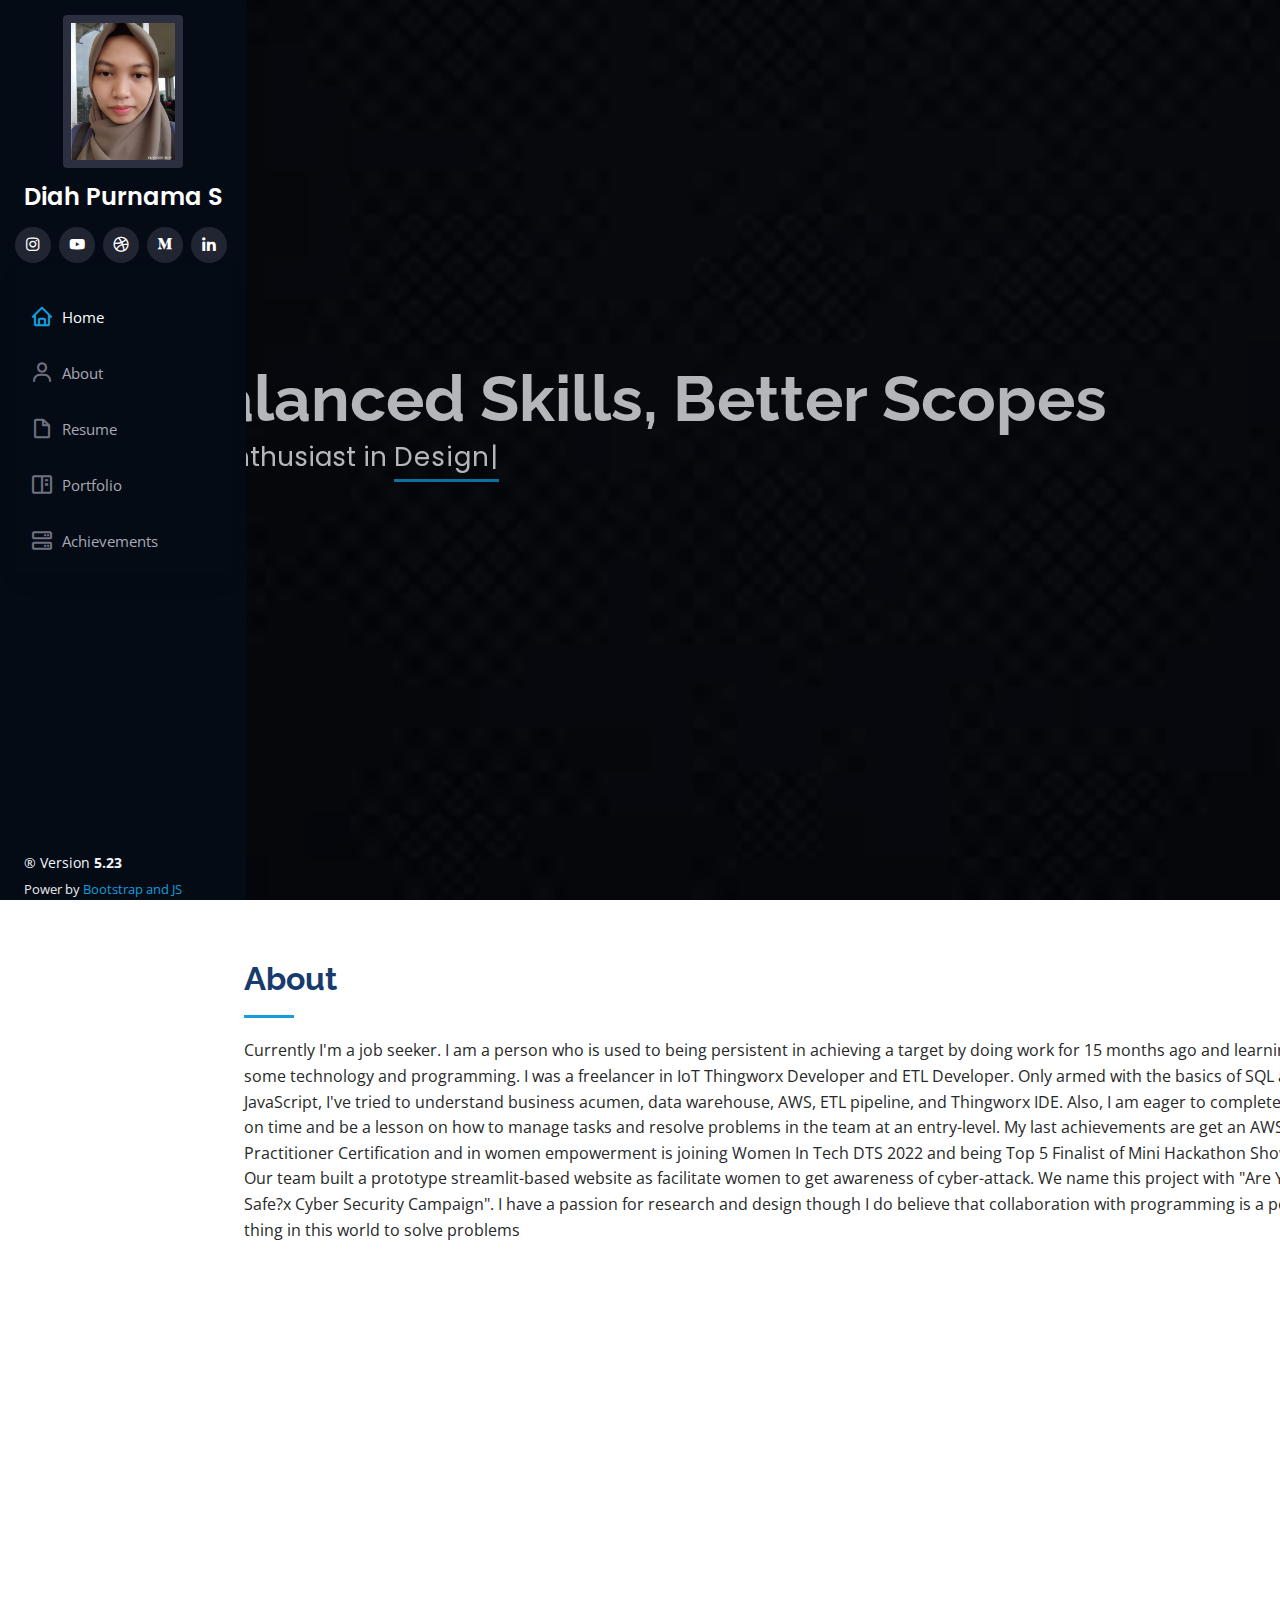
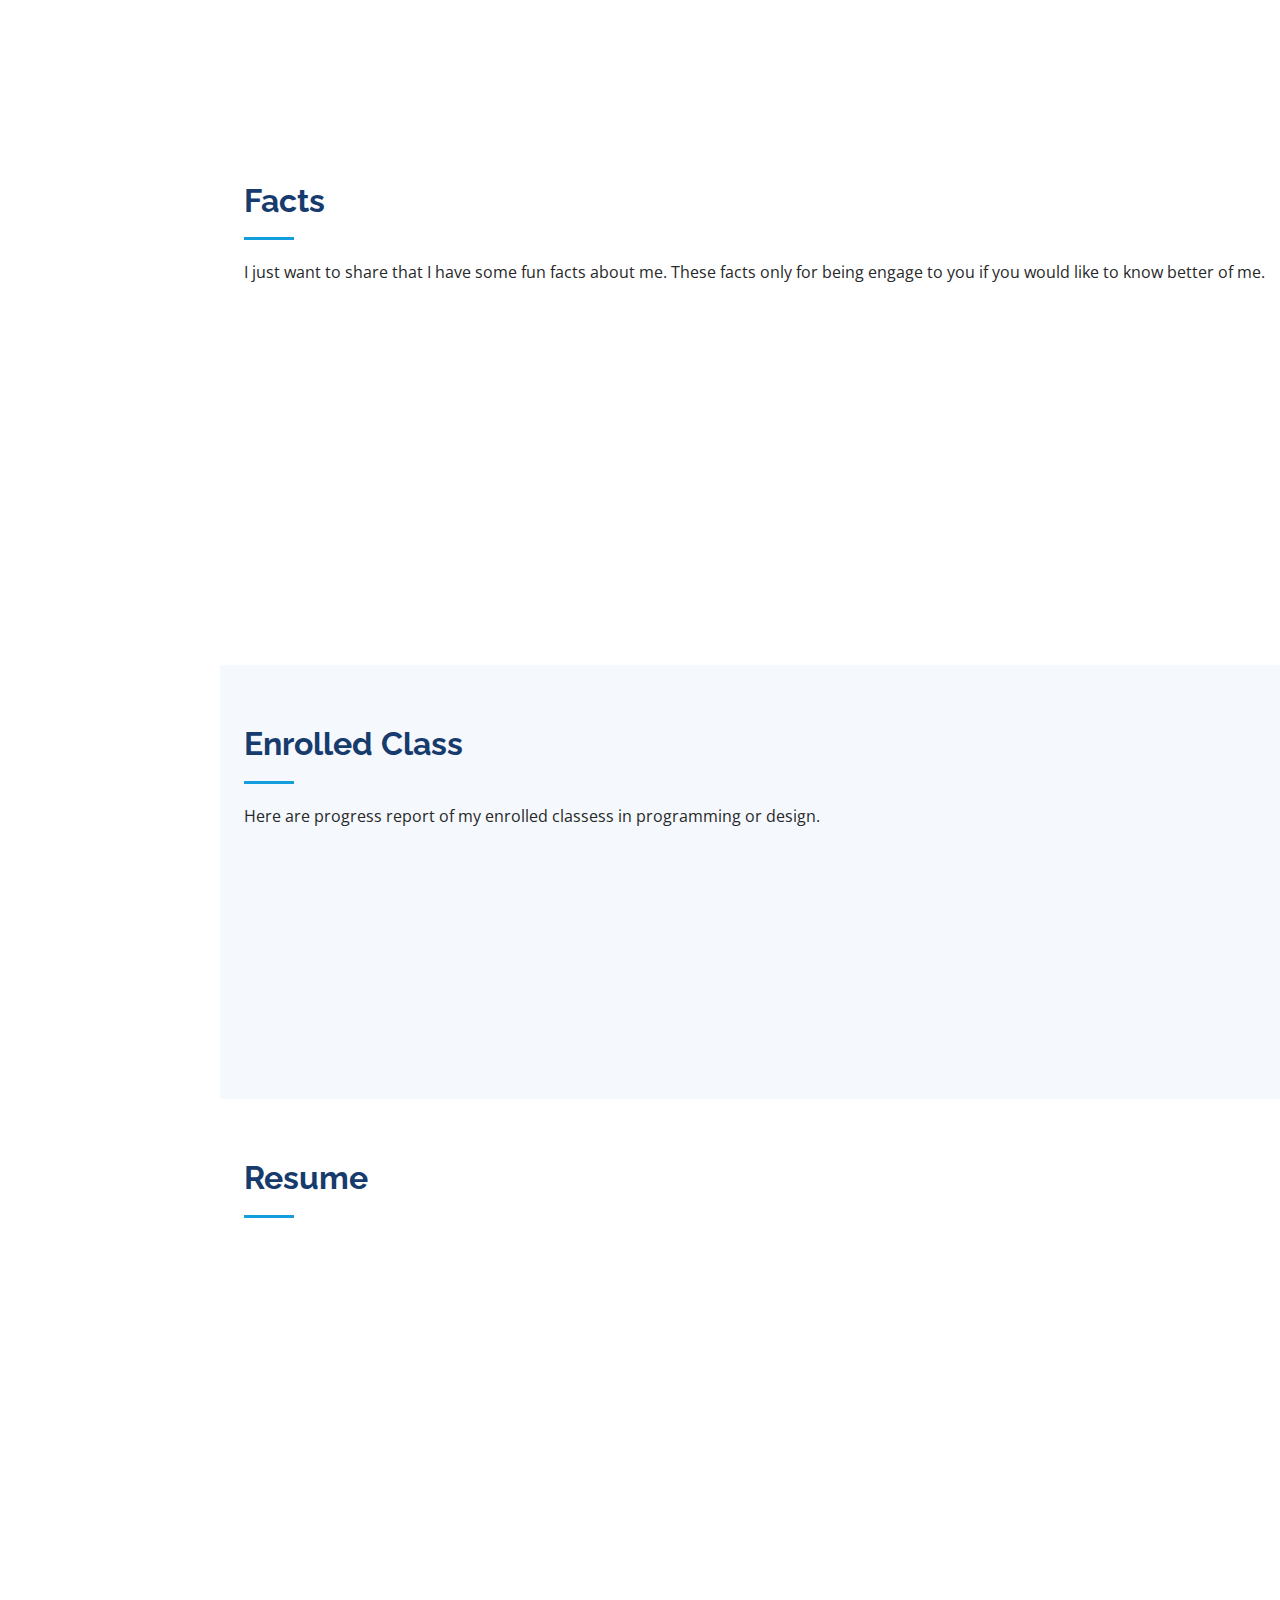
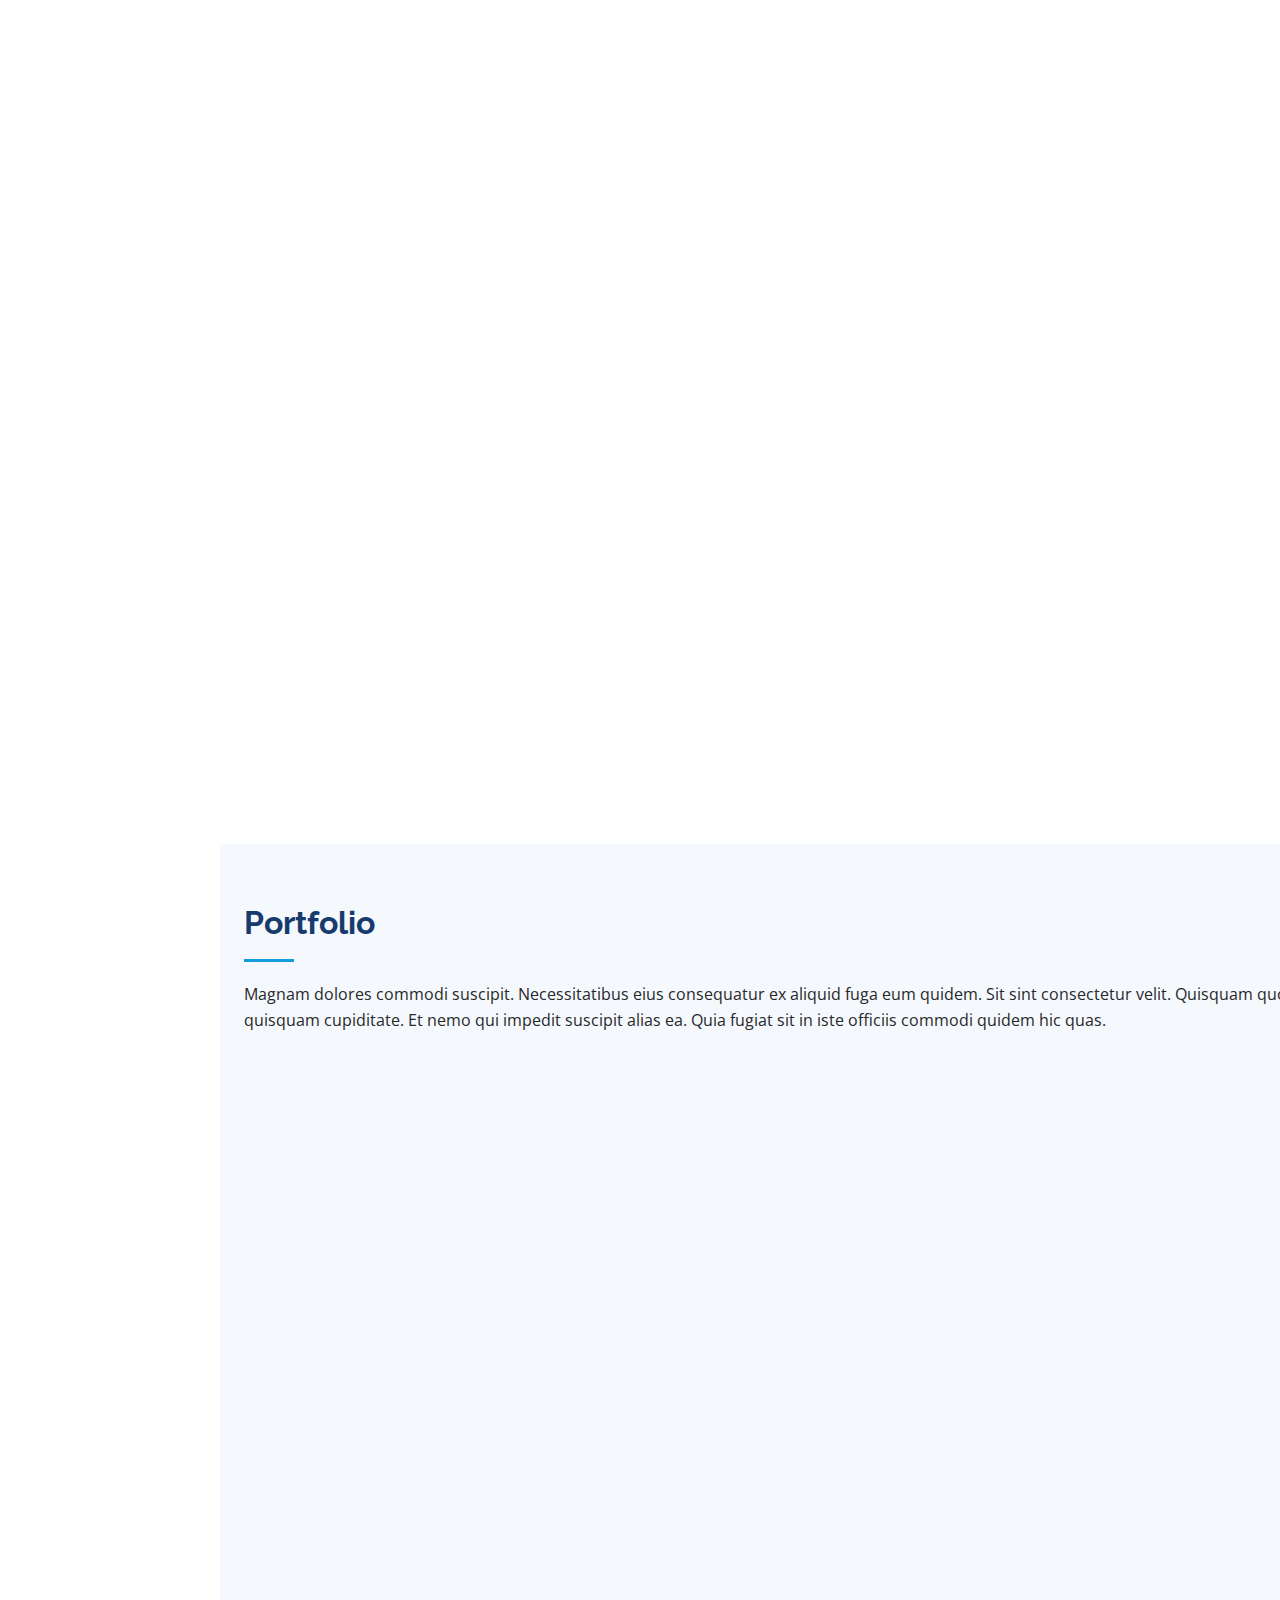
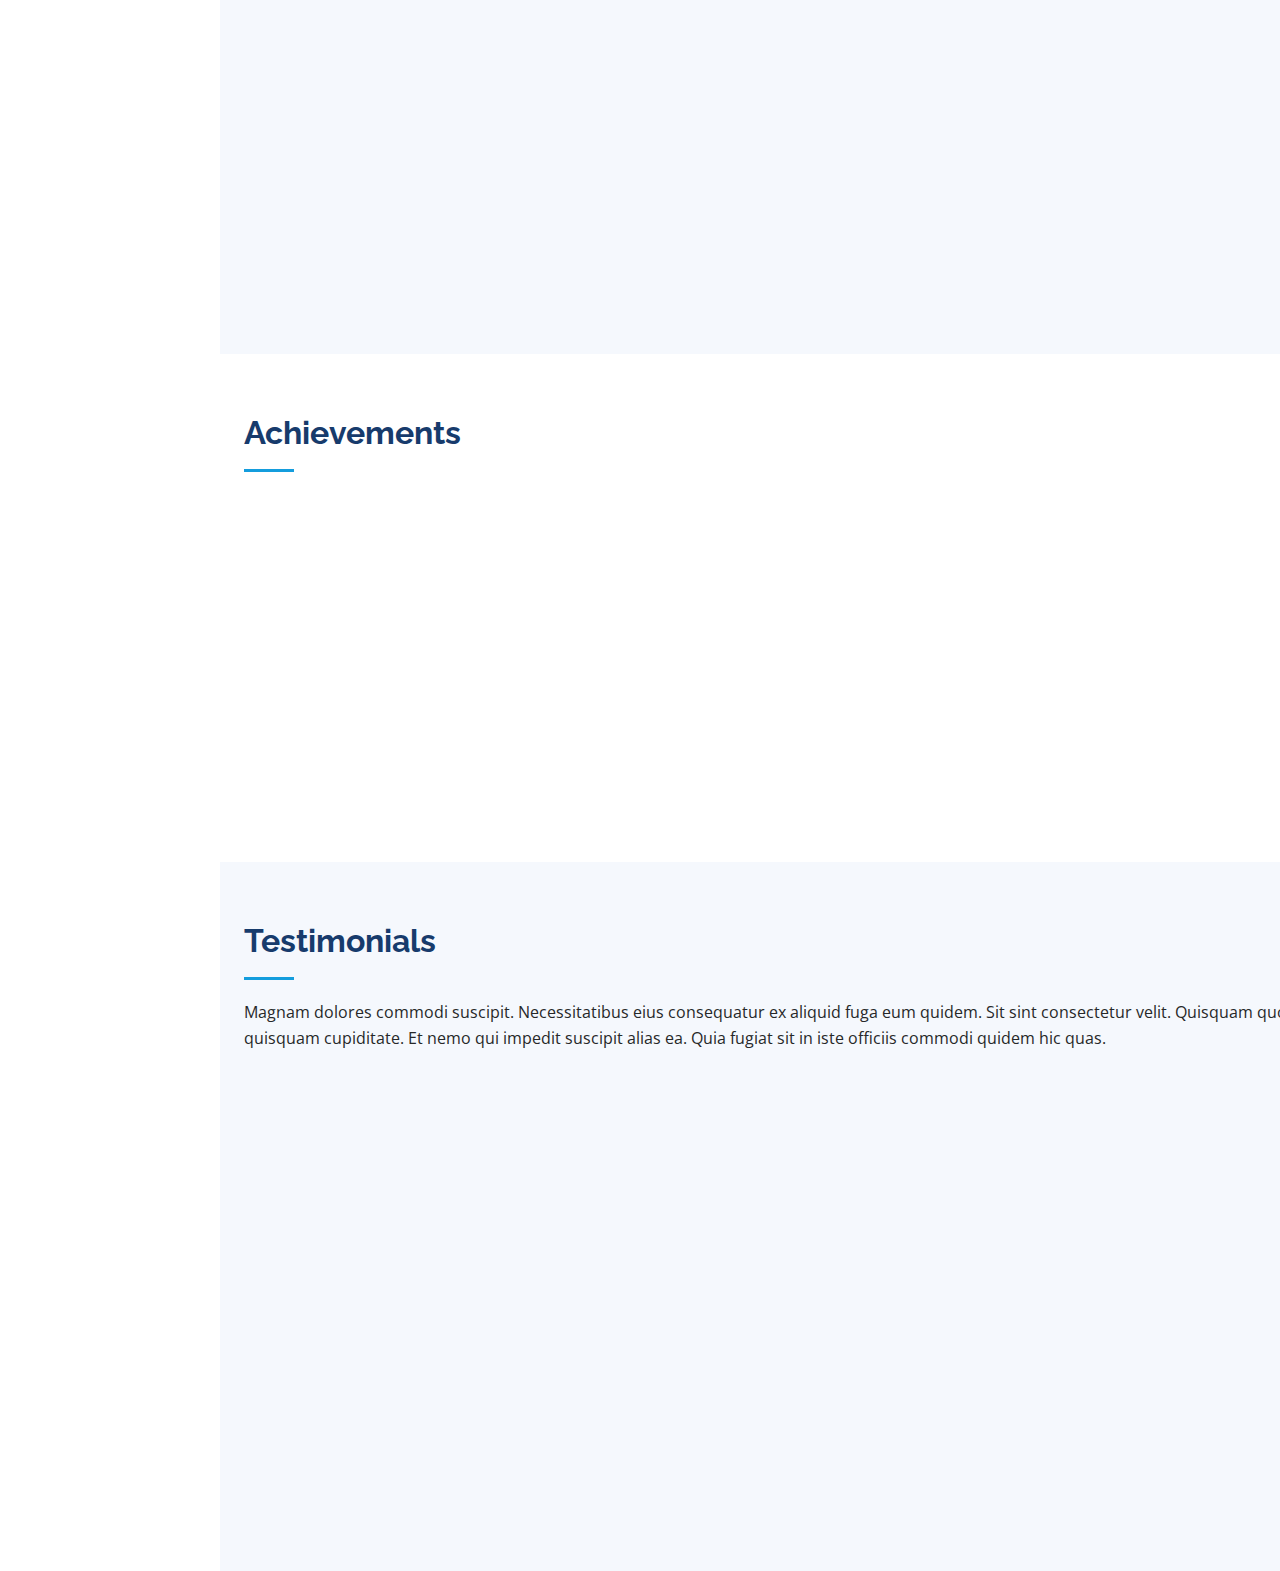
==== commit 53b938dc: "updated preview image function hover link" ====
--- a/index.html
+++ b/index.html
@@ -25,8 +25,45 @@
   <link href="assets/vendor/glightbox/css/glightbox.min.css" rel="stylesheet">
   <link href="assets/vendor/swiper/swiper-bundle.min.css" rel="stylesheet">
 
+  <!-- MDB -->
+  <link
+    href="https://cdnjs.cloudflare.com/ajax/libs/mdb-ui-kit/3.3.0/mdb.min.css"
+    rel="stylesheet"
+  />
+
+  <!-- Regular MDB theme -->
+  <link rel="stylesheet" href="css/mdb.min.css" />
+  
+  <!-- MDB -->
+    <script
+    type="text/javascript"
+    src="https://cdnjs.cloudflare.com/ajax/libs/mdb-ui-kit/3.3.0/mdb.min.js"
+    ></script>
+
+  <!-- preview image hover link -->
+  <!-- <link href="https://rawgit.com/shaneapen/Image-Preview-for-Links/master/image_preview_for_links.css" rel="stylesheet">  -->
+
   <!-- Template Main CSS File -->
   <link href="assets/css/style.css" rel="stylesheet">
+
+  <!-- MiniPreview stuff here -->
+  <!-- <script src="https://ajax.googleapis.com/ajax/libs/jquery/2.0.3/jquery.min.js"></script>
+  <link href="./jquery.minipreview.css" rel="stylesheet">
+  <script src="./jquery.minipreview.js"></script>
+  <script type="text/javascript">
+    $(function() {
+                $('#p1 a').miniPreview({ prefetch: 'pageload' });
+                $('#p2 a').miniPreview({ prefetch: 'parenthover' });
+                $('#p3 a').miniPreview({ prefetch: 'none' });
+            });
+  </script>
+  <script src="https://rawgit.com/shaneapen/Image-Preview-for-Links/master/image_preview_for_links.js"></script> -->
+
+
+  <!-- <link rel="stylesheet" href="https://maxcdn.bootstrapcdn.com/bootstrap/3.3.6/css/bootstrap.min.css">
+  <link rel="stylesheet" href="https://maxcdn.bootstrapcdn.com/bootstrap/3.3.6/css/bootstrap-theme.min.css">
+  <script src="https://ajax.googleapis.com/ajax/libs/jquery/1.11.3/jquery.min.js"></script>
+  <script src="https://maxcdn.bootstrapcdn.com/bootstrap/3.3.6/js/bootstrap.min.js"></script> -->
 
   <!-- =======================================================
   * Template Name: iPortfolio
@@ -655,15 +692,32 @@
 
         <div class="section-title">
           <h2>Achievements</h2>
-          <p>Magnam dolores commodi suscipit. Necessitatibus eius consequatur ex aliquid fuga eum quidem. Sit sint consectetur velit. Quisquam quos quisquam cupiditate. Et nemo qui impedit suscipit alias ea. Quia fugiat sit in iste officiis commodi quidem hic quas.</p>
-        </div>
-
-        
+          <p></p>
+        </div>
+      
         <div class="row">
           <div class="col-lg-4 col-md-6 icon-box" data-aos="fade-up">
             <div class="icon"><i class="bi bi-briefcase"></i></div>
-            <h4 class="title"><a href="">Top 5 SHI Innovation Challenge: UI/UX Design 2022 </a></h4>
-            <p class="description">See</p>
+            <h4 class="title"><a href="https://skilvul.com/programs/shi-innovation-challenge-uiux-design" target="_blank">Top 5 SHI Innovation Challenge: UI/UX Design 2022 </a></h4>
+            
+            <button
+              class="description"
+              id="image-on-hover"
+              type="button"
+              class="btn btn-lg btn-danger"
+              data-mdb-toggle="popover"
+              title="Image"
+              data-mdb-content="<img src='https://skilvul-prod-01.s3.ap-southeast-1.amazonaws.com/campaign/shi-innovation-challenge-uiux-design-details-1664425473381.jpg' class='img-thumbnail' alt='Shi-innovation-challenge-markoding-competition'/>"
+              data-mdb-trigger="hover"
+              data-mdb-html="true"
+            >
+            Preview
+            </button>
+            <svg xmlns="http://www.w3.org/2000/svg" width="16" height="16" fill="currentColor" class="bi bi-eye" viewBox="0 0 16 16">
+              <path d="M16 8s-3-5.5-8-5.5S0 8 0 8s3 5.5 8 5.5S16 8 16 8zM1.173 8a13.133 13.133 0 0 1 1.66-2.043C4.12 4.668 5.88 3.5 8 3.5c2.12 0 3.879 1.168 5.168 2.457A13.133 13.133 0 0 1 14.828 8c-.058.087-.122.183-.195.288-.335.48-.83 1.12-1.465 1.755C11.879 11.332 10.119 12.5 8 12.5c-2.12 0-3.879-1.168-5.168-2.457A13.134 13.134 0 0 1 1.172 8z"/>
+              <path d="M8 5.5a2.5 2.5 0 1 0 0 5 2.5 2.5 0 0 0 0-5zM4.5 8a3.5 3.5 0 1 1 7 0 3.5 3.5 0 0 1-7 0z"/>
+            </svg>
+            
           </div>
           <div class="col-lg-4 col-md-6 icon-box" data-aos="fade-up" data-aos-delay="100">
             <div class="icon"><i class="bi bi-card-checklist"></i></div>
@@ -883,6 +937,10 @@
   <!-- Template Main JS File -->
   <script src="assets/js/main.js"></script>
 
+    <!-- MDB -->
+    <script type="text/javascript" src="js/mdb.min.js"></script>
+    <!-- Custom scripts -->
+    <script type="text/javascript"></script>
 </body>
 
 </html>--- a/assets/css/style.css
+++ b/assets/css/style.css
@@ -567,7 +567,6 @@
   height: 100%;
 }
 
-
 .portfolio .portfolio-wrap::before {
   content: "";
   background: rgba(255, 255, 255, 0.5);
@@ -748,6 +747,13 @@
   margin-left: 80px;
   line-height: 24px;
   font-size: 14px;
+}
+
+button{
+  background-color: orange;
+  margin-left: 0px;
+  border: none;
+  opacity: 0.6;
 }
 
 /*--------------------------------------------------------------
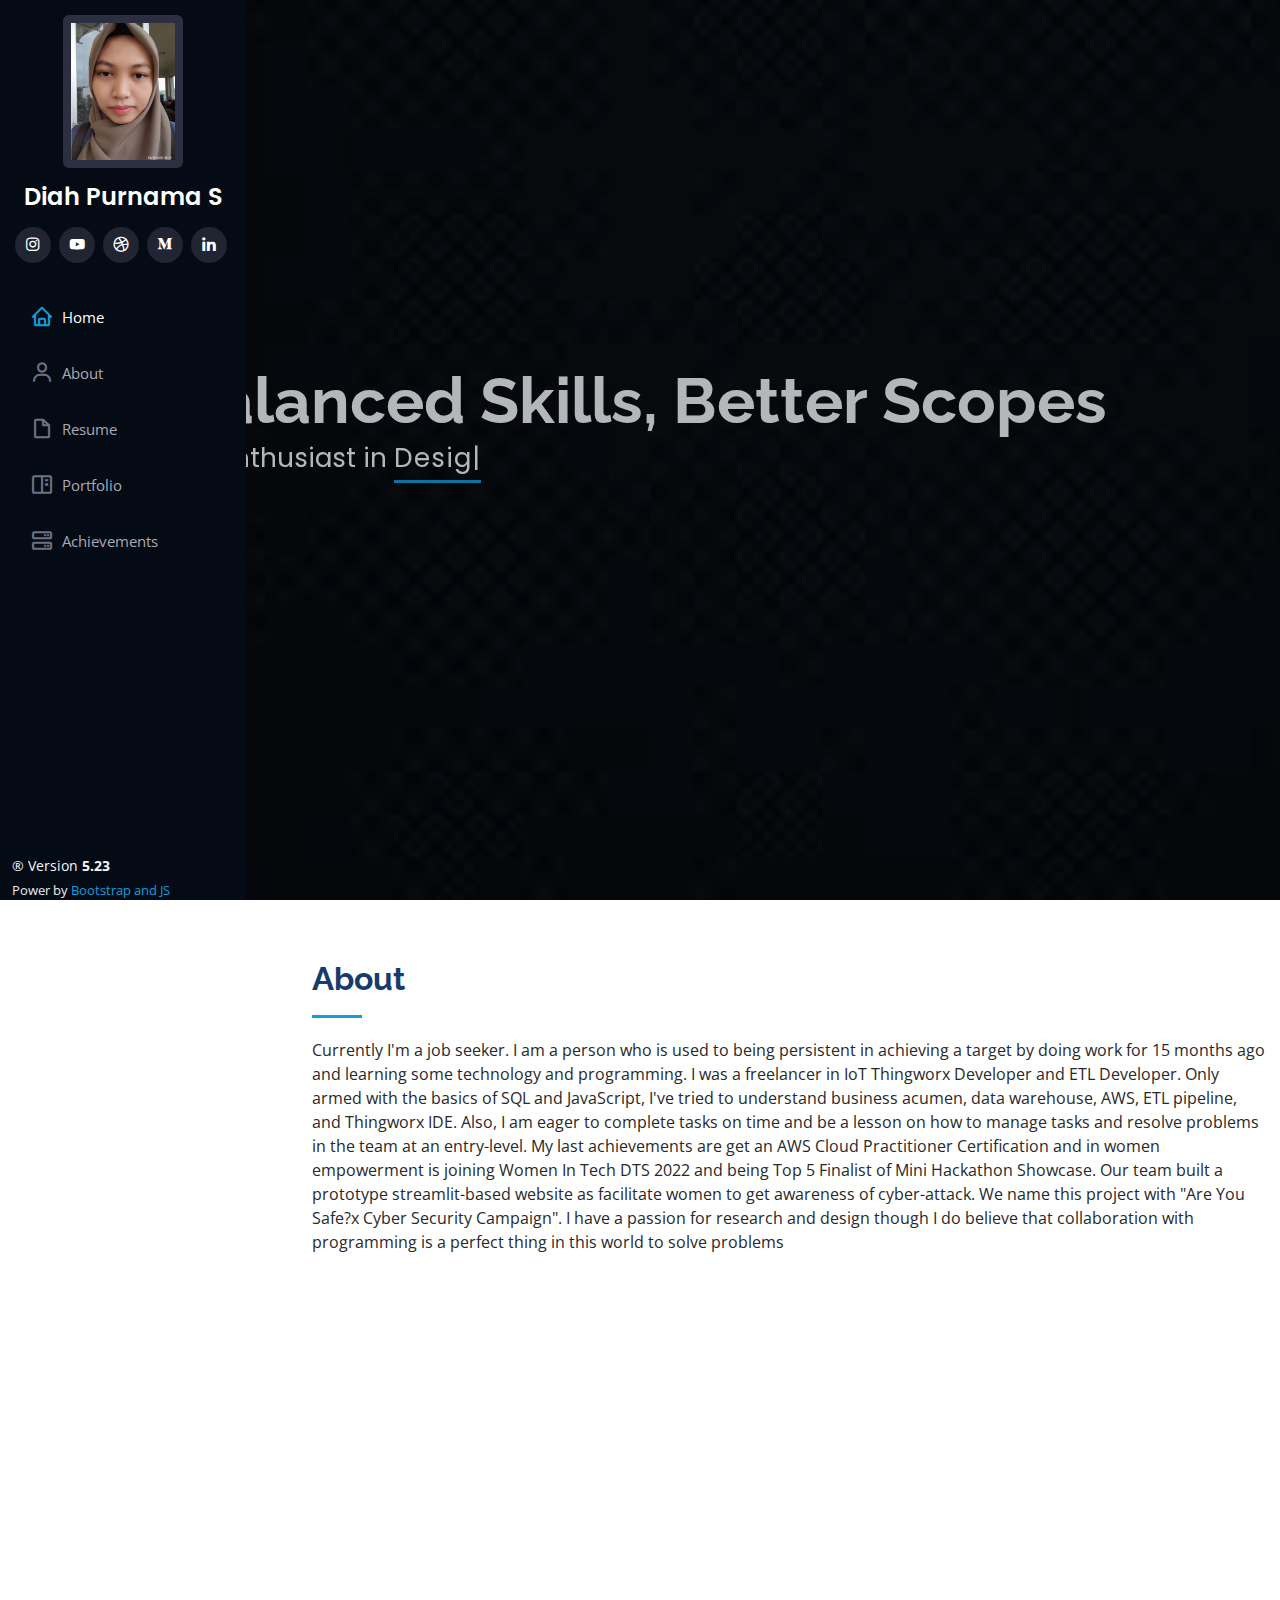
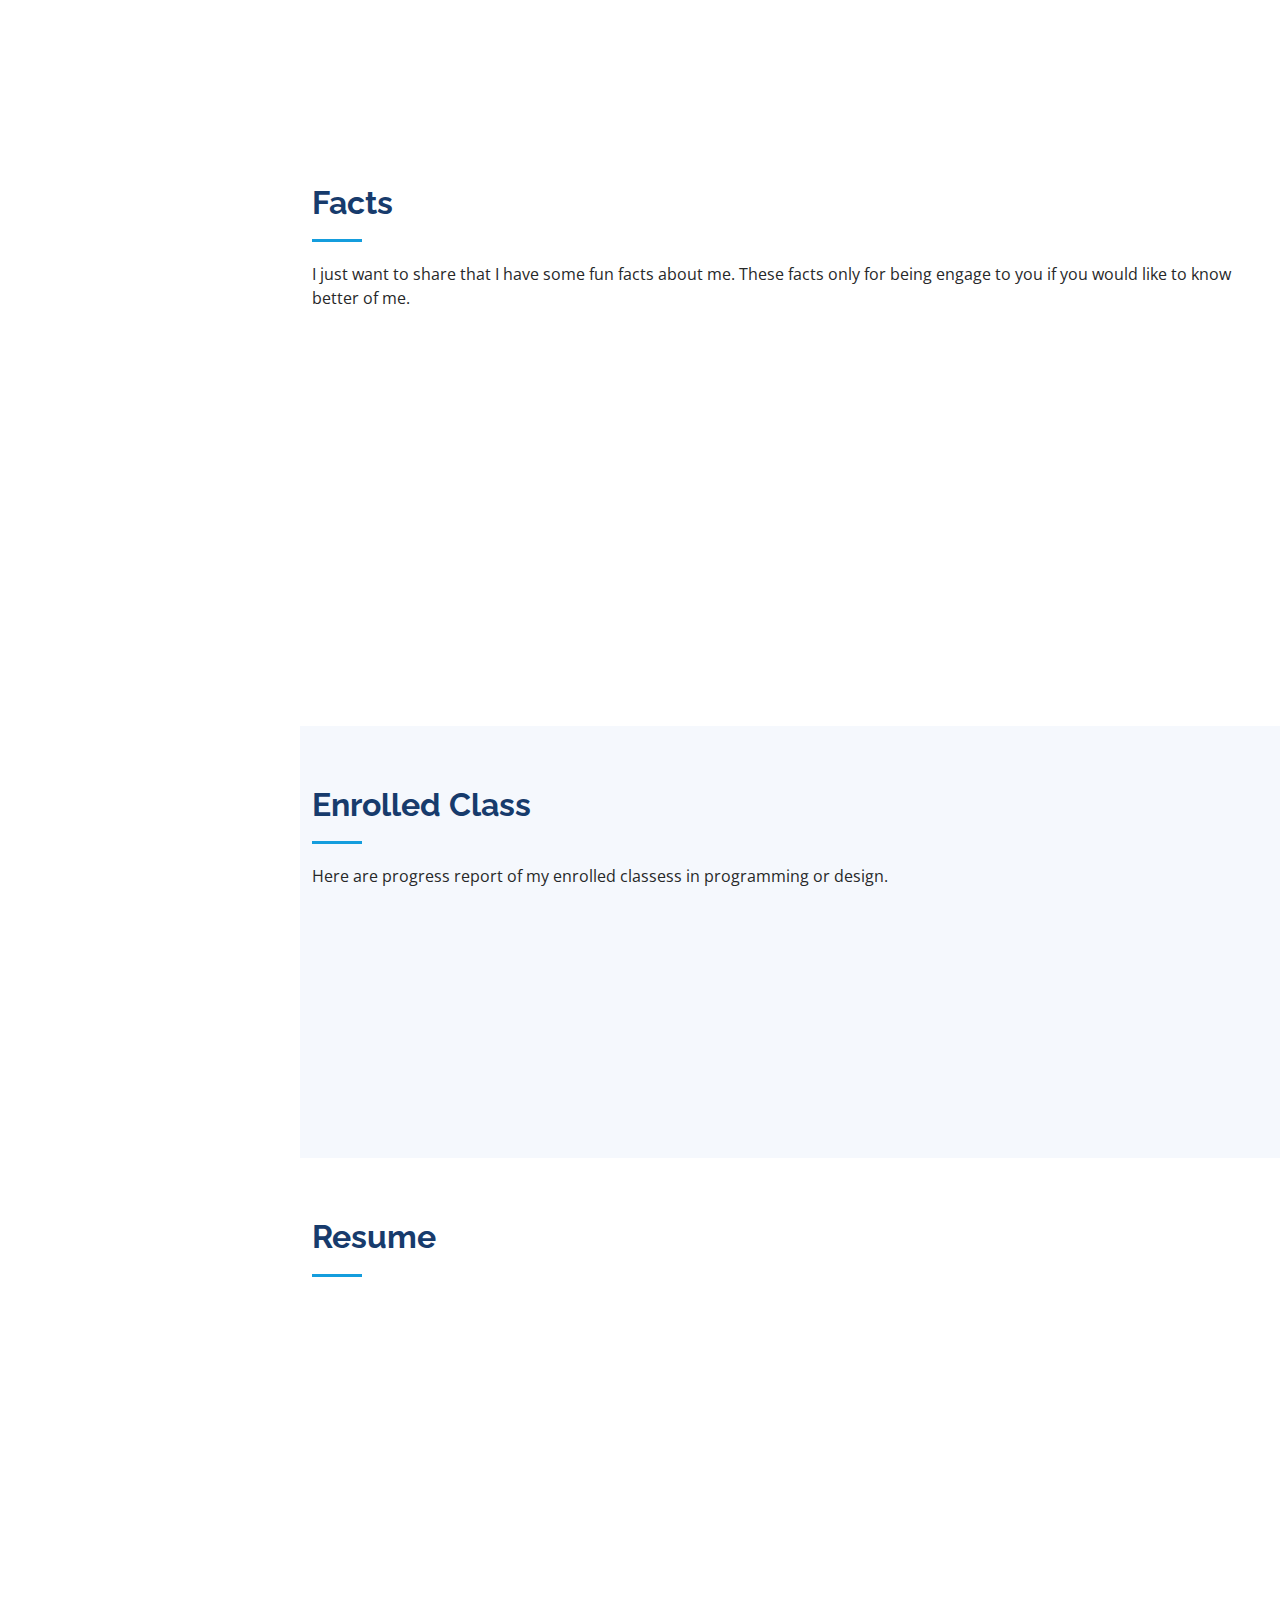
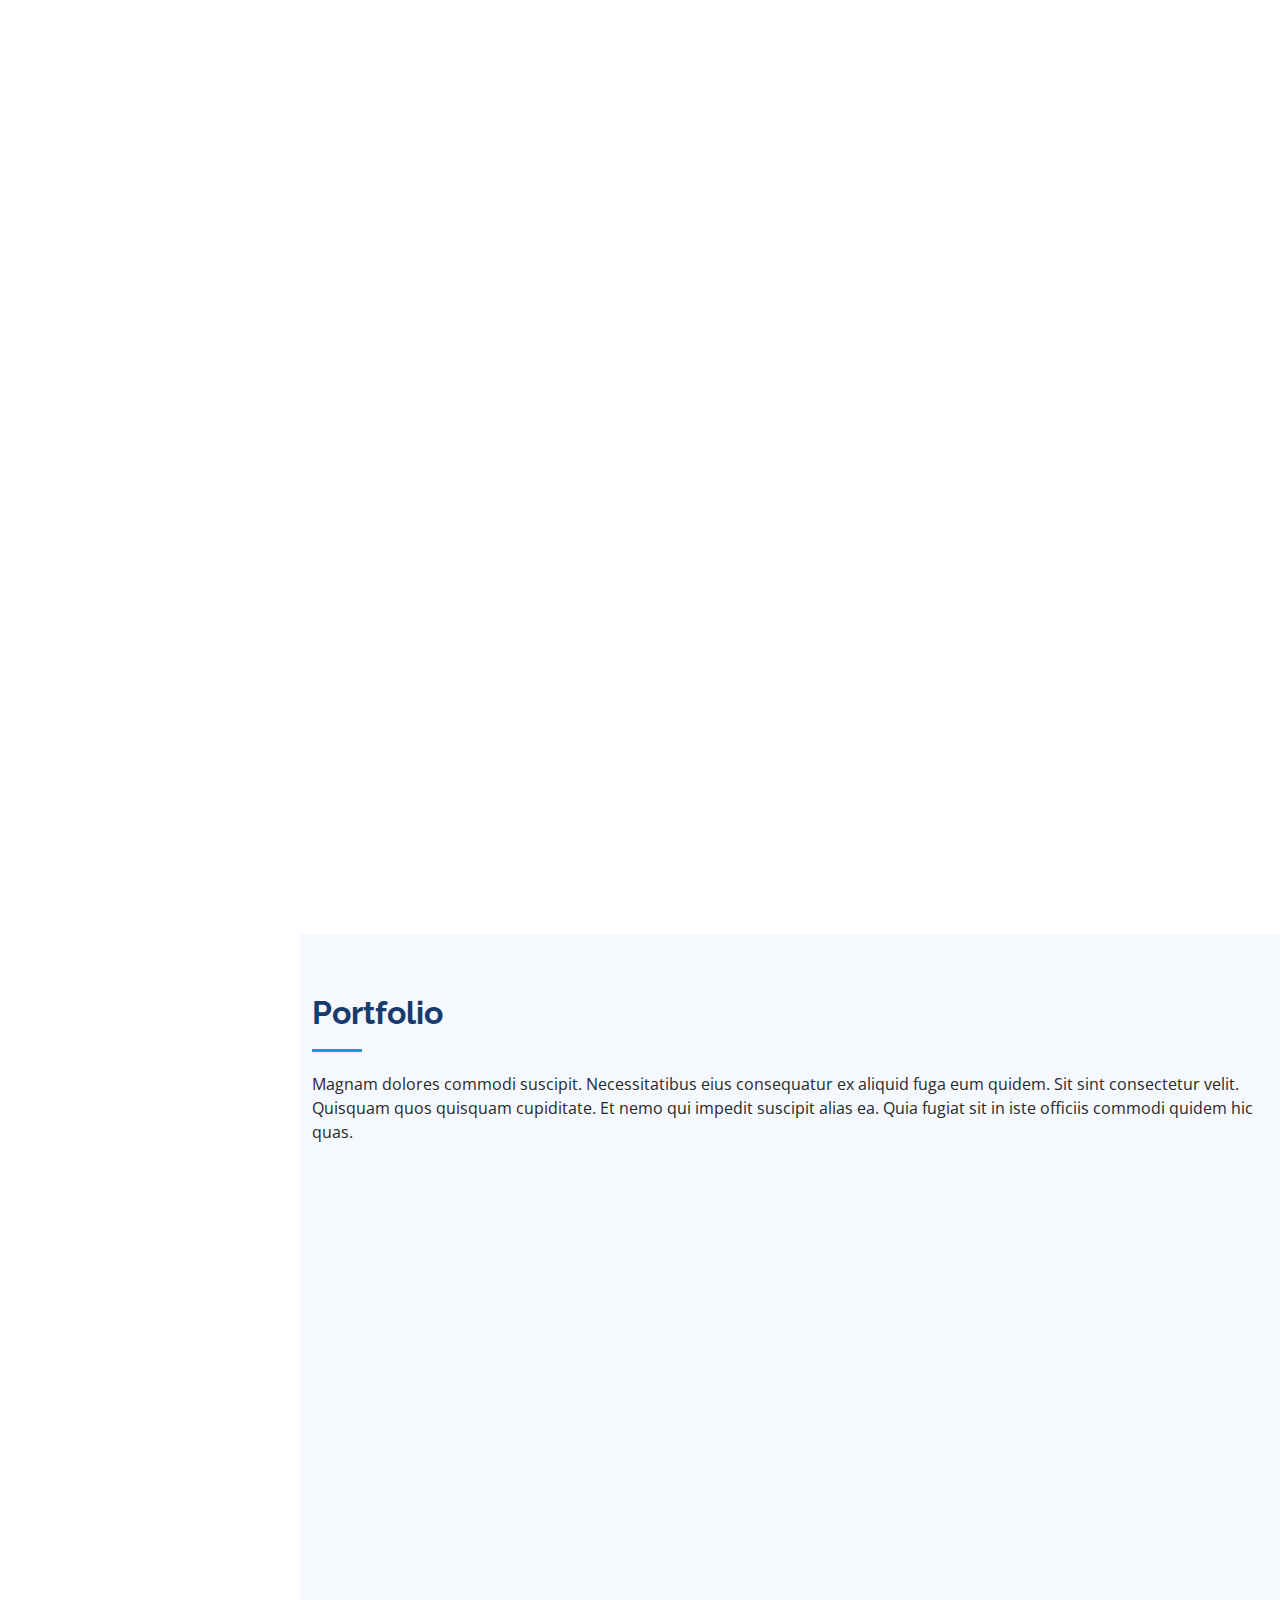
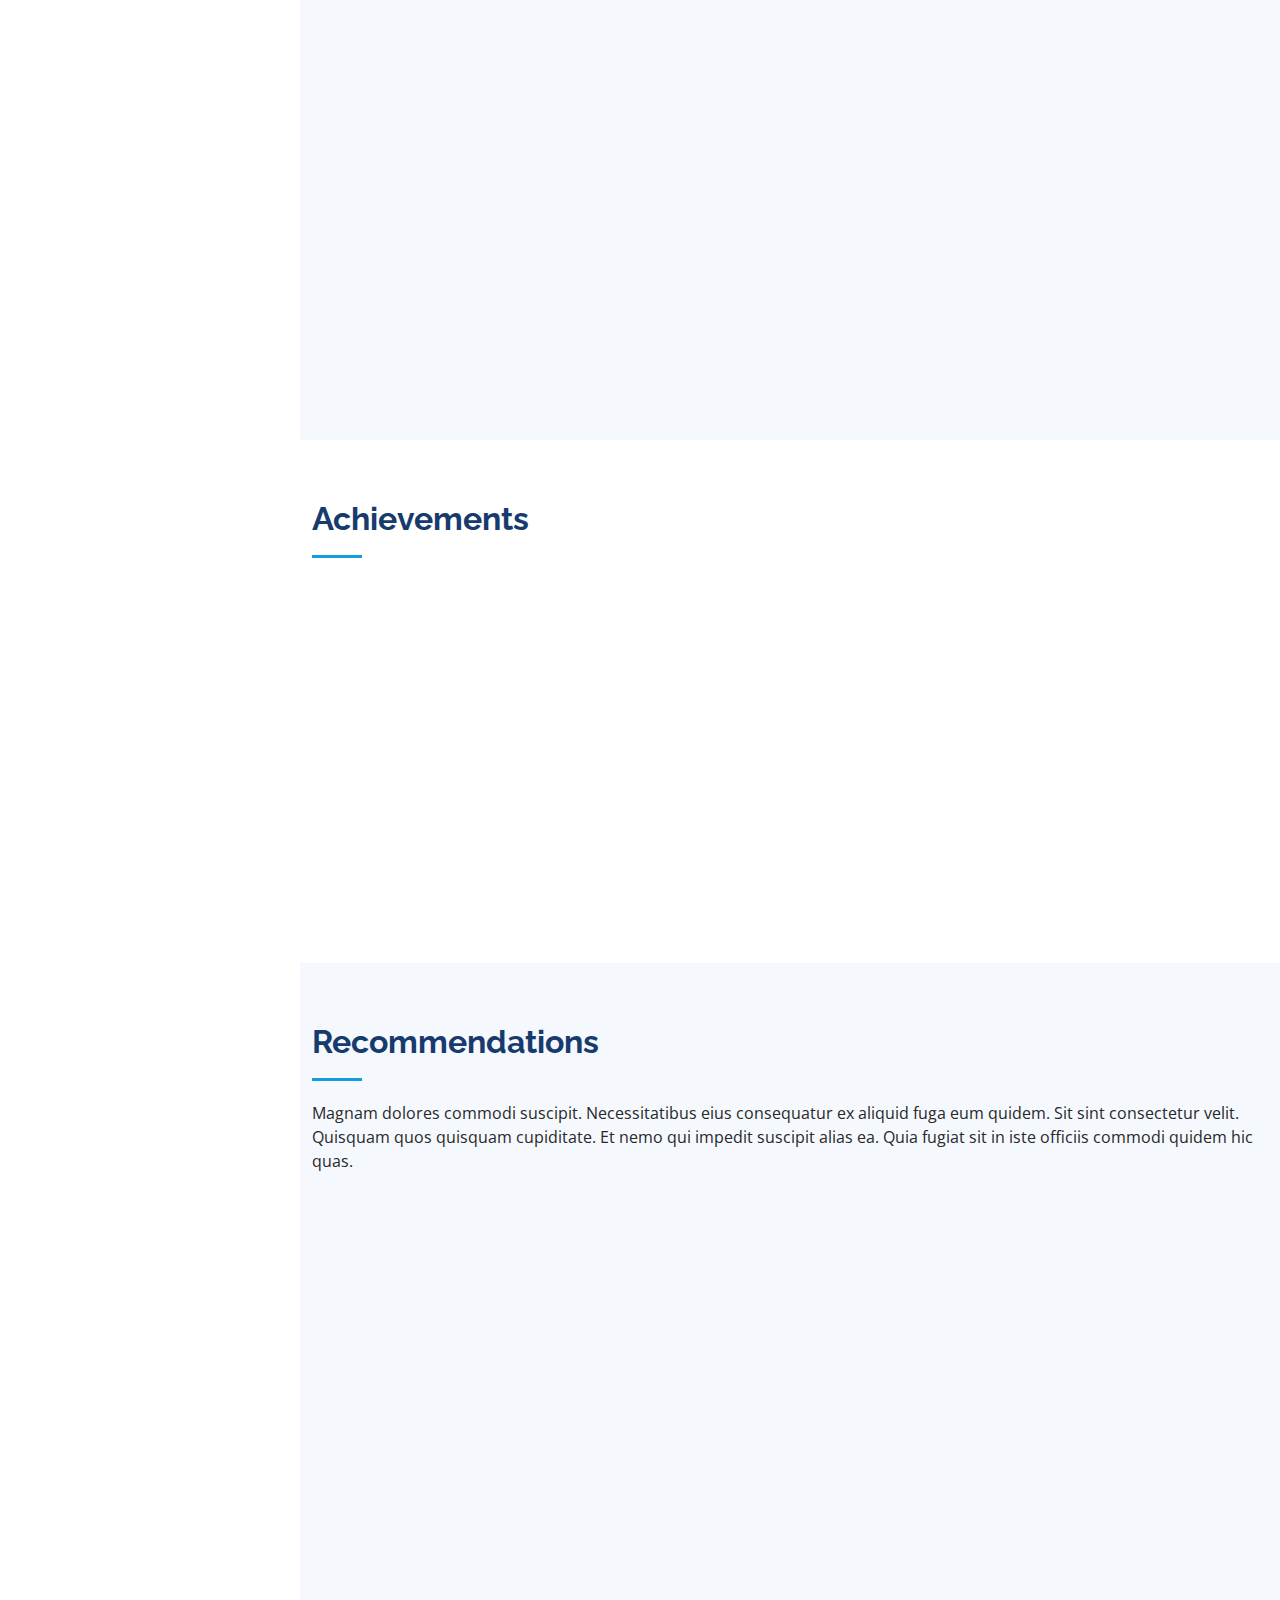
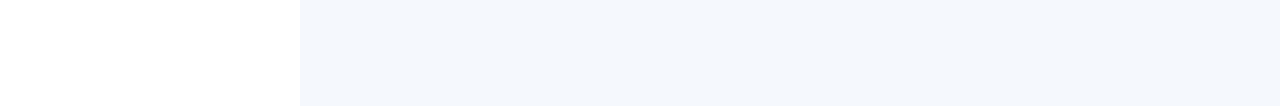
==== commit 763ea9c6: "update bugs" ====
--- a/index.html
+++ b/index.html
@@ -46,24 +46,8 @@
   <!-- Template Main CSS File -->
   <link href="assets/css/style.css" rel="stylesheet">
 
-  <!-- MiniPreview stuff here -->
-  <!-- <script src="https://ajax.googleapis.com/ajax/libs/jquery/2.0.3/jquery.min.js"></script>
-  <link href="./jquery.minipreview.css" rel="stylesheet">
-  <script src="./jquery.minipreview.js"></script>
-  <script type="text/javascript">
-    $(function() {
-                $('#p1 a').miniPreview({ prefetch: 'pageload' });
-                $('#p2 a').miniPreview({ prefetch: 'parenthover' });
-                $('#p3 a').miniPreview({ prefetch: 'none' });
-            });
-  </script>
-  <script src="https://rawgit.com/shaneapen/Image-Preview-for-Links/master/image_preview_for_links.js"></script> -->
-
-
-  <!-- <link rel="stylesheet" href="https://maxcdn.bootstrapcdn.com/bootstrap/3.3.6/css/bootstrap.min.css">
-  <link rel="stylesheet" href="https://maxcdn.bootstrapcdn.com/bootstrap/3.3.6/css/bootstrap-theme.min.css">
-  <script src="https://ajax.googleapis.com/ajax/libs/jquery/1.11.3/jquery.min.js"></script>
-  <script src="https://maxcdn.bootstrapcdn.com/bootstrap/3.3.6/js/bootstrap.min.js"></script> -->
+  <!-- Add icon library -->
+  <link rel="stylesheet" href="https://cdnjs.cloudflare.com/ajax/libs/font-awesome/4.7.0/css/font-awesome.min.css">
 
   <!-- =======================================================
   * Template Name: iPortfolio
@@ -697,52 +681,118 @@
       
         <div class="row">
           <div class="col-lg-4 col-md-6 icon-box" data-aos="fade-up">
-            <div class="icon"><i class="bi bi-briefcase"></i></div>
-            <h4 class="title"><a href="https://skilvul.com/programs/shi-innovation-challenge-uiux-design" target="_blank">Top 5 SHI Innovation Challenge: UI/UX Design 2022 </a></h4>
-            
+            <div class="icon"><i class="bi bi-trophy"></i></div>
+            <h4 class="title"><a href="https://skilvul.com/programs/shi-innovation-challenge-uiux-design" target="_blank">Top 5 SHI Innovation Challenge: UI/UX Design 2022</a></h4>
+            <div class="preview"> 
             <button
               class="description"
               id="image-on-hover"
               type="button"
               class="btn btn-lg btn-danger"
               data-mdb-toggle="popover"
-              title="Image"
-              data-mdb-content="<img src='https://skilvul-prod-01.s3.ap-southeast-1.amazonaws.com/campaign/shi-innovation-challenge-uiux-design-details-1664425473381.jpg' class='img-thumbnail' alt='Shi-innovation-challenge-markoding-competition'/>"
+              title="-Preview-"
+              data-mdb-content="<img src='https://i.ytimg.com/vi/-2fvLQ8bFrM/maxresdefault.jpg' class='img-thumbnail' alt='Shi-innovation-challenge-markoding-competition'/>"
               data-mdb-trigger="hover"
               data-mdb-html="true"
             >
-            Preview
+            &#128065; Preview
             </button>
-            <svg xmlns="http://www.w3.org/2000/svg" width="16" height="16" fill="currentColor" class="bi bi-eye" viewBox="0 0 16 16">
-              <path d="M16 8s-3-5.5-8-5.5S0 8 0 8s3 5.5 8 5.5S16 8 16 8zM1.173 8a13.133 13.133 0 0 1 1.66-2.043C4.12 4.668 5.88 3.5 8 3.5c2.12 0 3.879 1.168 5.168 2.457A13.133 13.133 0 0 1 14.828 8c-.058.087-.122.183-.195.288-.335.48-.83 1.12-1.465 1.755C11.879 11.332 10.119 12.5 8 12.5c-2.12 0-3.879-1.168-5.168-2.457A13.134 13.134 0 0 1 1.172 8z"/>
-              <path d="M8 5.5a2.5 2.5 0 1 0 0 5 2.5 2.5 0 0 0 0-5zM4.5 8a3.5 3.5 0 1 1 7 0 3.5 3.5 0 0 1-7 0z"/>
-            </svg>
-            
+          </div>
           </div>
           <div class="col-lg-4 col-md-6 icon-box" data-aos="fade-up" data-aos-delay="100">
-            <div class="icon"><i class="bi bi-card-checklist"></i></div>
-            <h4 class="title"><a href="">AWS Certified Cloud Practitioner </a></h4>
-            <p class="description">See</p>
+            <div class="icon"><i class="bi bi-patch-check"></i></div>
+            <h4 class="title"><a href="https://skilvul.com/programs/shi-innovation-challenge-uiux-design" target="_blank">AWS Certified Cloud Practitioner</a></h4>
+            <div class="preview-1">
+            <button
+              class="description"
+              id="image-on-hover"
+              type="button"
+              class="btn btn-lg btn-danger"
+              data-mdb-toggle="popover"
+              title="-Preview-"
+              data-mdb-content="<img src='https://d1.awsstatic.com/training-and-certification/certification-badges/AWS-Certified-Cloud-Practitioner_badge.634f8a21af2e0e956ed8905a72366146ba22b74c.png' class='img-thumbnail' alt='Shi-innovation-challenge-markoding-competition'/>"
+              data-mdb-trigger="hover"
+              data-mdb-html="true"
+            >
+            &#128065; Preview
+            </button>
+          </div>
           </div>
           <div class="col-lg-4 col-md-6 icon-box" data-aos="fade-up" data-aos-delay="200">
-            <div class="icon"><i class="bi bi-bar-chart"></i></div>
+            <div class="icon"><i class="bi bi-trophy"></i></div>
             <h4 class="title"><a href="">Top 5 Hackathon Women In Tech Digital Talent Scholarship 2022 </a></h4>
-            <p class="description">See</p>
+            <div class="preview">
+              <button
+                class="description"
+                id="image-on-hover"
+                type="button"
+                class="btn btn-lg btn-danger"
+                data-mdb-toggle="popover"
+                title="-Preview-"
+                data-mdb-content="<img src='https://scontent-cgk1-1.xx.fbcdn.net/v/t39.30808-6/287887901_993593998022472_6157143763742520385_n.jpg?_nc_cat=105&ccb=1-7&_nc_sid=a26aad&_nc_ohc=ca88YpC6WycAX-TZ93H&_nc_oc=AQmWweYMygzvW2dyYyArupotnAaX136yEPT_lG9HXdameunxwZo9tkt2ECJpHhzo96Y&_nc_ht=scontent-cgk1-1.xx&oh=00_AfB19mX8KnS8hncUwXufoPN7LUJW_ZEShfCX9cw4UNTTsw&oe=64720F7B' class='img-thumbnail' alt='Shi-innovation-challenge-markoding-competition'/>"
+                data-mdb-trigger="hover"
+                data-mdb-html="true"
+              >
+              &#128065; Preview
+              </button>
+            </div>
           </div>
           <div class="col-lg-4 col-md-6 icon-box" data-aos="fade-up" data-aos-delay="300">
-            <div class="icon"><i class="bi bi-binoculars"></i></div>
+            <div class="icon"><i class="bi bi-puzzle"></i></div>
             <h4 class="title"><a href="">AWS Cloud Quest: Cloud Practitioner</a></h4>
-            <p class="description">See</p>
+            <div class="preview">
+            <button
+              class="description"
+              id="image-on-hover"
+              type="button"
+              class="btn btn-lg btn-danger"
+              data-mdb-toggle="popover"
+              title="-Preview-"
+              data-mdb-content="<img src='https://images.credly.com/size/680x680/images/2784d0d8-327c-406f-971e-9f0e15097003/image.png' class='img-thumbnail' alt='Shi-innovation-challenge-markoding-competition'/>"
+              data-mdb-trigger="hover"
+              data-mdb-html="true"
+            >
+            &#128065; Preview
+            </button>
+          </div>
           </div>
           <div class="col-lg-4 col-md-6 icon-box" data-aos="fade-up" data-aos-delay="400">
-            <div class="icon"><i class="bi bi-brightness-high"></i></div>
+            <div class="icon"><i class="bi bi-book-half"></i></div>
             <h4 class="title"><a href="">Book Chapter of Springer -  Transactions on Engineering Technologies Edition 2018 </a></h4>
-            <p class="description">See</p>
+            <div class="preview">
+              <button
+                class="description"
+                id="image-on-hover"
+                type="button"
+                class="btn btn-lg btn-danger"
+                data-mdb-toggle="popover"
+                title="-Preview-"
+                data-mdb-content="<img src='https://media.springernature.com/full/springer-static/cover-hires/book/978-981-32-9808-8' class='img-thumbnail' alt='Shi-innovation-challenge-markoding-competition'/>"
+                data-mdb-trigger="hover"
+                data-mdb-html="true"
+              >
+              &#128065; Preview
+              </button>
+            </div>
           </div>
           <div class="col-lg-4 col-md-6 icon-box" data-aos="fade-up" data-aos-delay="500">
-            <div class="icon"><i class="bi bi-calendar4-week"></i></div>
+            <div class="icon"><i class="bi bi-translate"></i></div>
             <h4 class="title"><a href="">B2 Upper Intermediate by Cakap and English First</a></h4>
-            <p class="description">See</p>
+            <div class="preview">
+              <button
+                class="description"
+                id="image-on-hover"
+                type="button"
+                class="btn btn-lg btn-danger"
+                data-mdb-toggle="popover"
+                title="-Preview-"
+                data-mdb-content="<img src='https://cakap.com/wp-content/uploads/2022/11/Featured-Image-EN.png' class='img-thumbnail' alt='Shi-innovation-challenge-markoding-competition'/>"
+                data-mdb-trigger="hover"
+                data-mdb-html="true"
+              >
+              &#128065; Preview
+              </button>
+            </div>
           </div>
         </div>
 
@@ -754,7 +804,7 @@
       <div class="container">
 
         <div class="section-title">
-          <h2>Testimonials</h2>
+          <h2>Recommendations</h2>
           <p>Magnam dolores commodi suscipit. Necessitatibus eius consequatur ex aliquid fuga eum quidem. Sit sint consectetur velit. Quisquam quos quisquam cupiditate. Et nemo qui impedit suscipit alias ea. Quia fugiat sit in iste officiis commodi quidem hic quas.</p>
         </div>
 
--- a/assets/css/style.css
+++ b/assets/css/style.css
@@ -1,10 +1,3 @@
-/**
-* Template Name: iPortfolio
-* Updated: Mar 10 2023 with Bootstrap v5.2.3
-* Template URL: https://bootstrapmade.com/iportfolio-bootstrap-portfolio-websites-template/
-* Author: BootstrapMade.com
-* License: https://bootstrapmade.com/license/
-*/
 
 /*--------------------------------------------------------------
 # General
@@ -744,14 +737,18 @@
 }
 
 .services .description {
-  margin-left: 80px;
   line-height: 24px;
   font-size: 14px;
 }
-
+.preview {
+  margin-left: 80px;
+}
+.preview-1 {
+  margin-left: 80px;
+  margin-top: 30px;
+}
 button{
   background-color: orange;
-  margin-left: 0px;
   border: none;
   opacity: 0.6;
 }
@@ -1196,11 +1193,11 @@
     0px 37px 80px rgba(0, 0, 0, 0.07);
 }
 
-body {
+/* body {
   display: grid;
   place-content: center;
   min-height: 100vh;
-}
+} */
 
 
 /*--------------------------------------------------------------
@@ -1237,4 +1234,5 @@
     width: auto;
     padding-right: 20px 15px;
   }
+ 
 }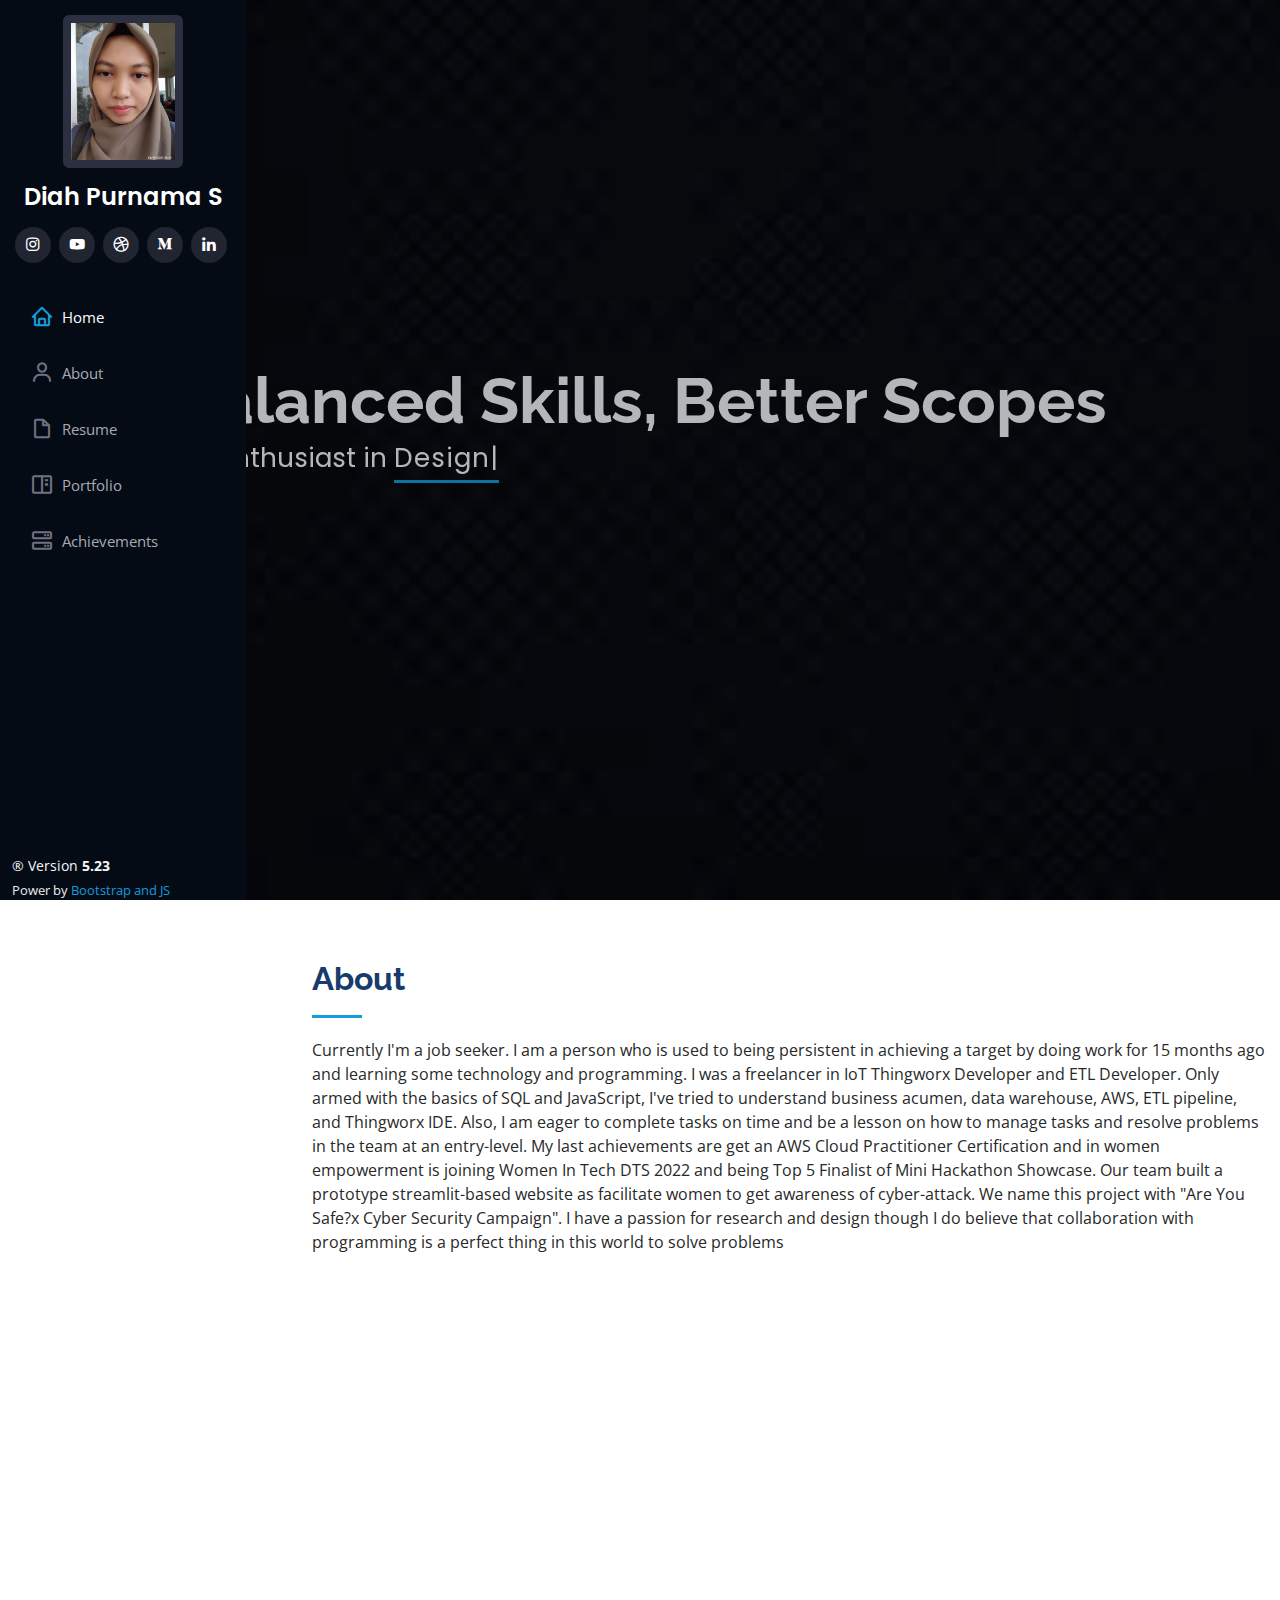
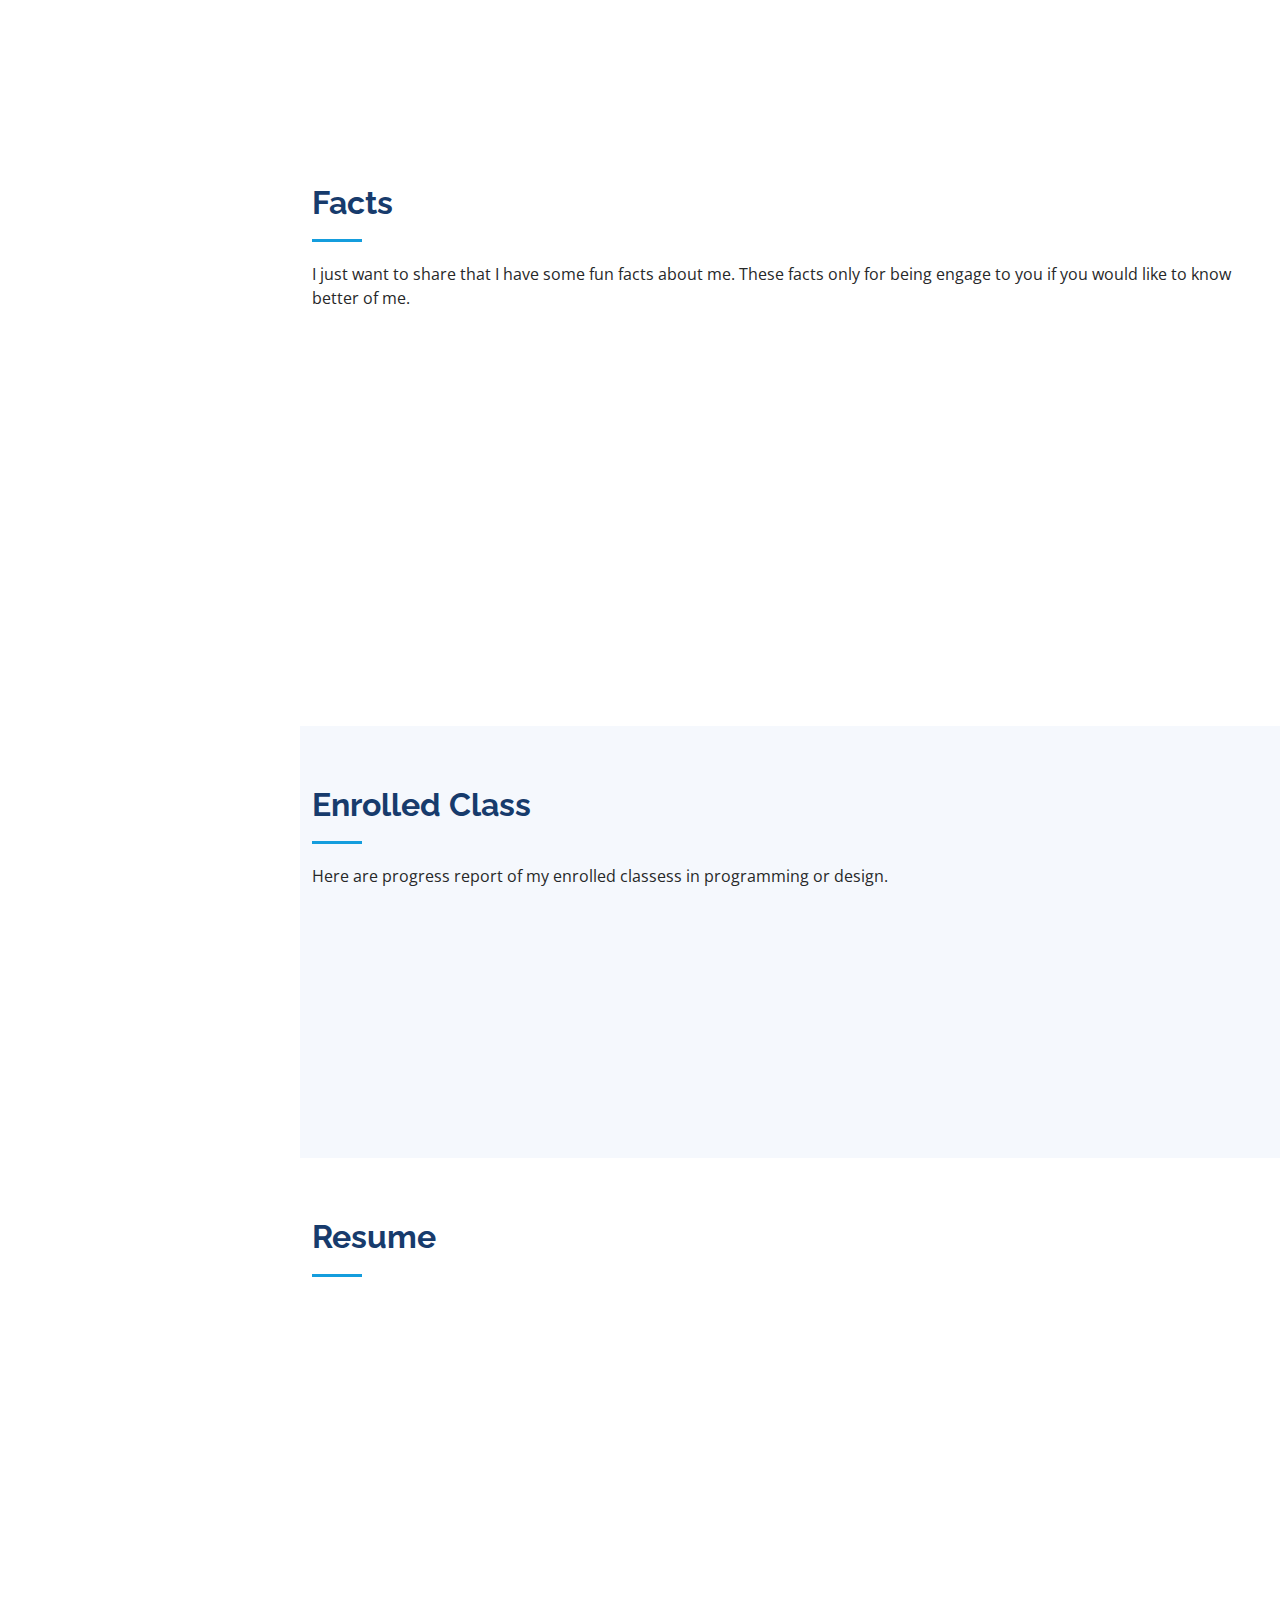
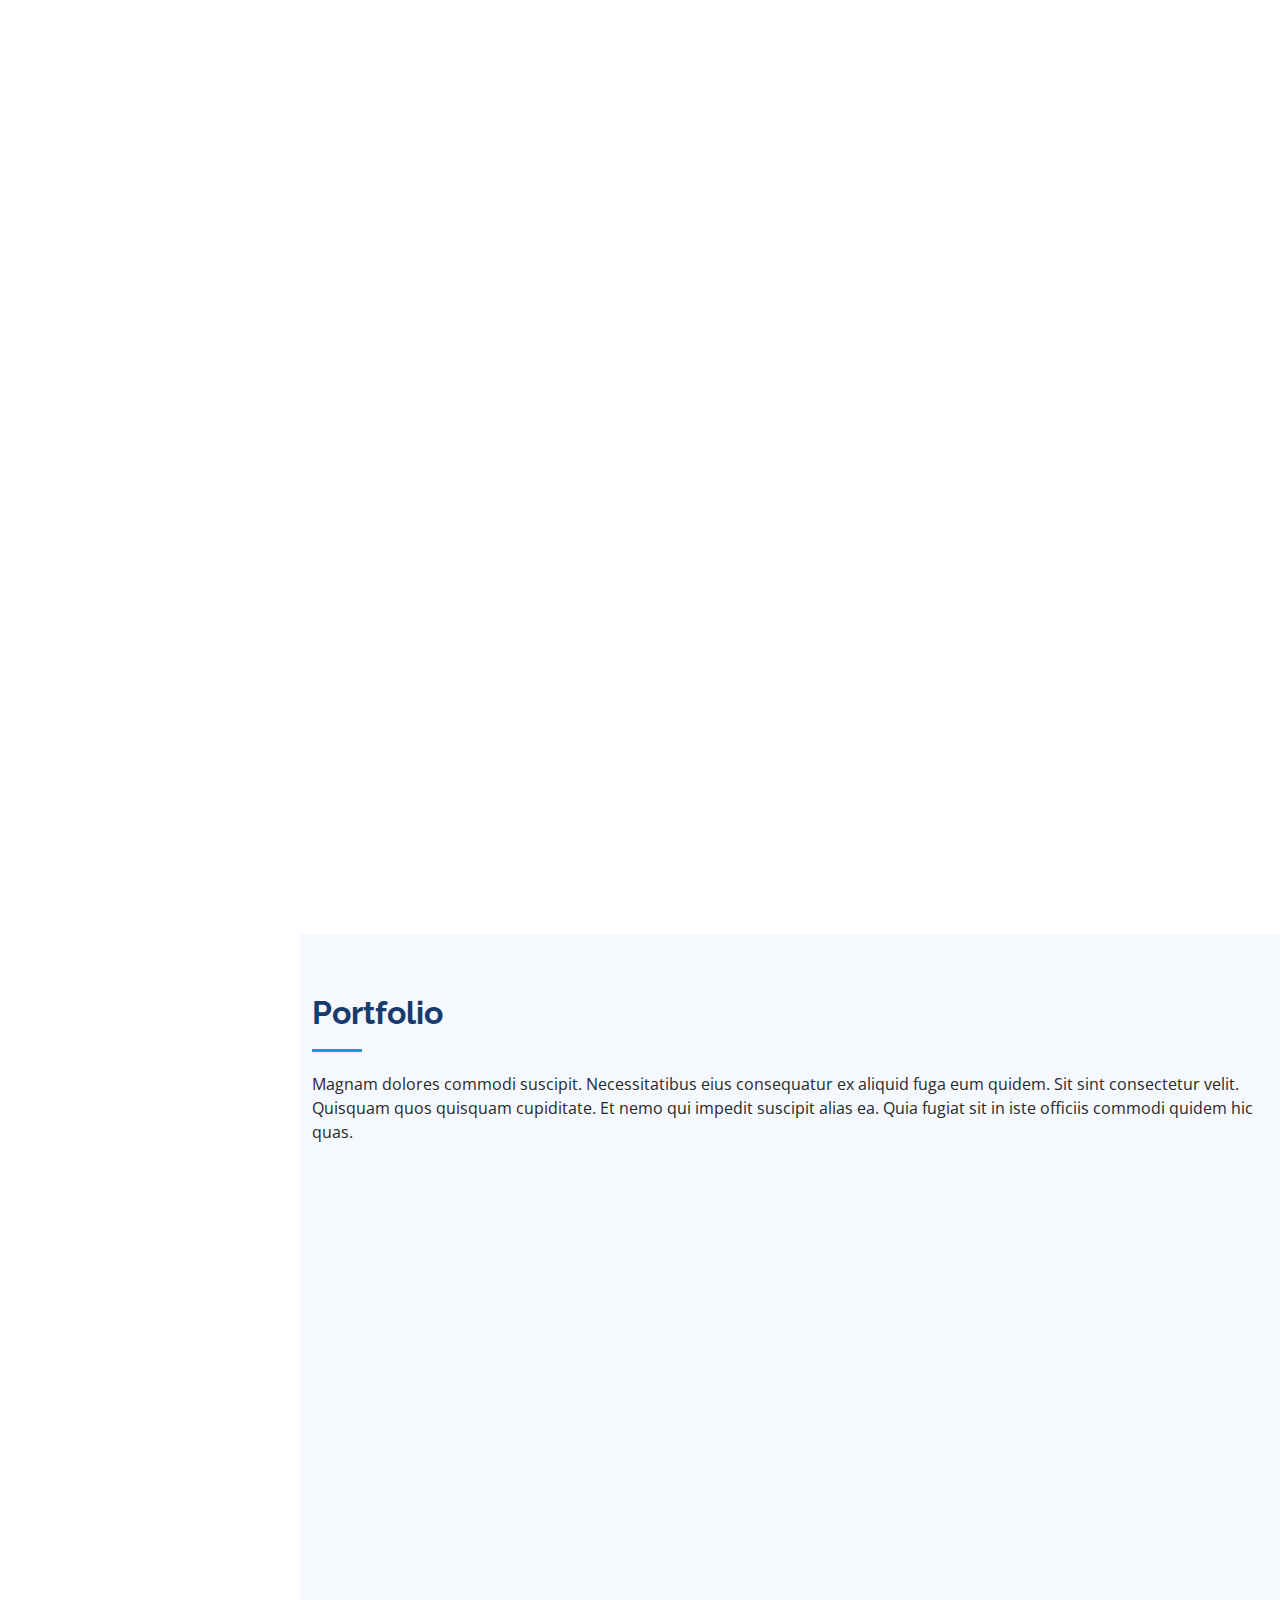
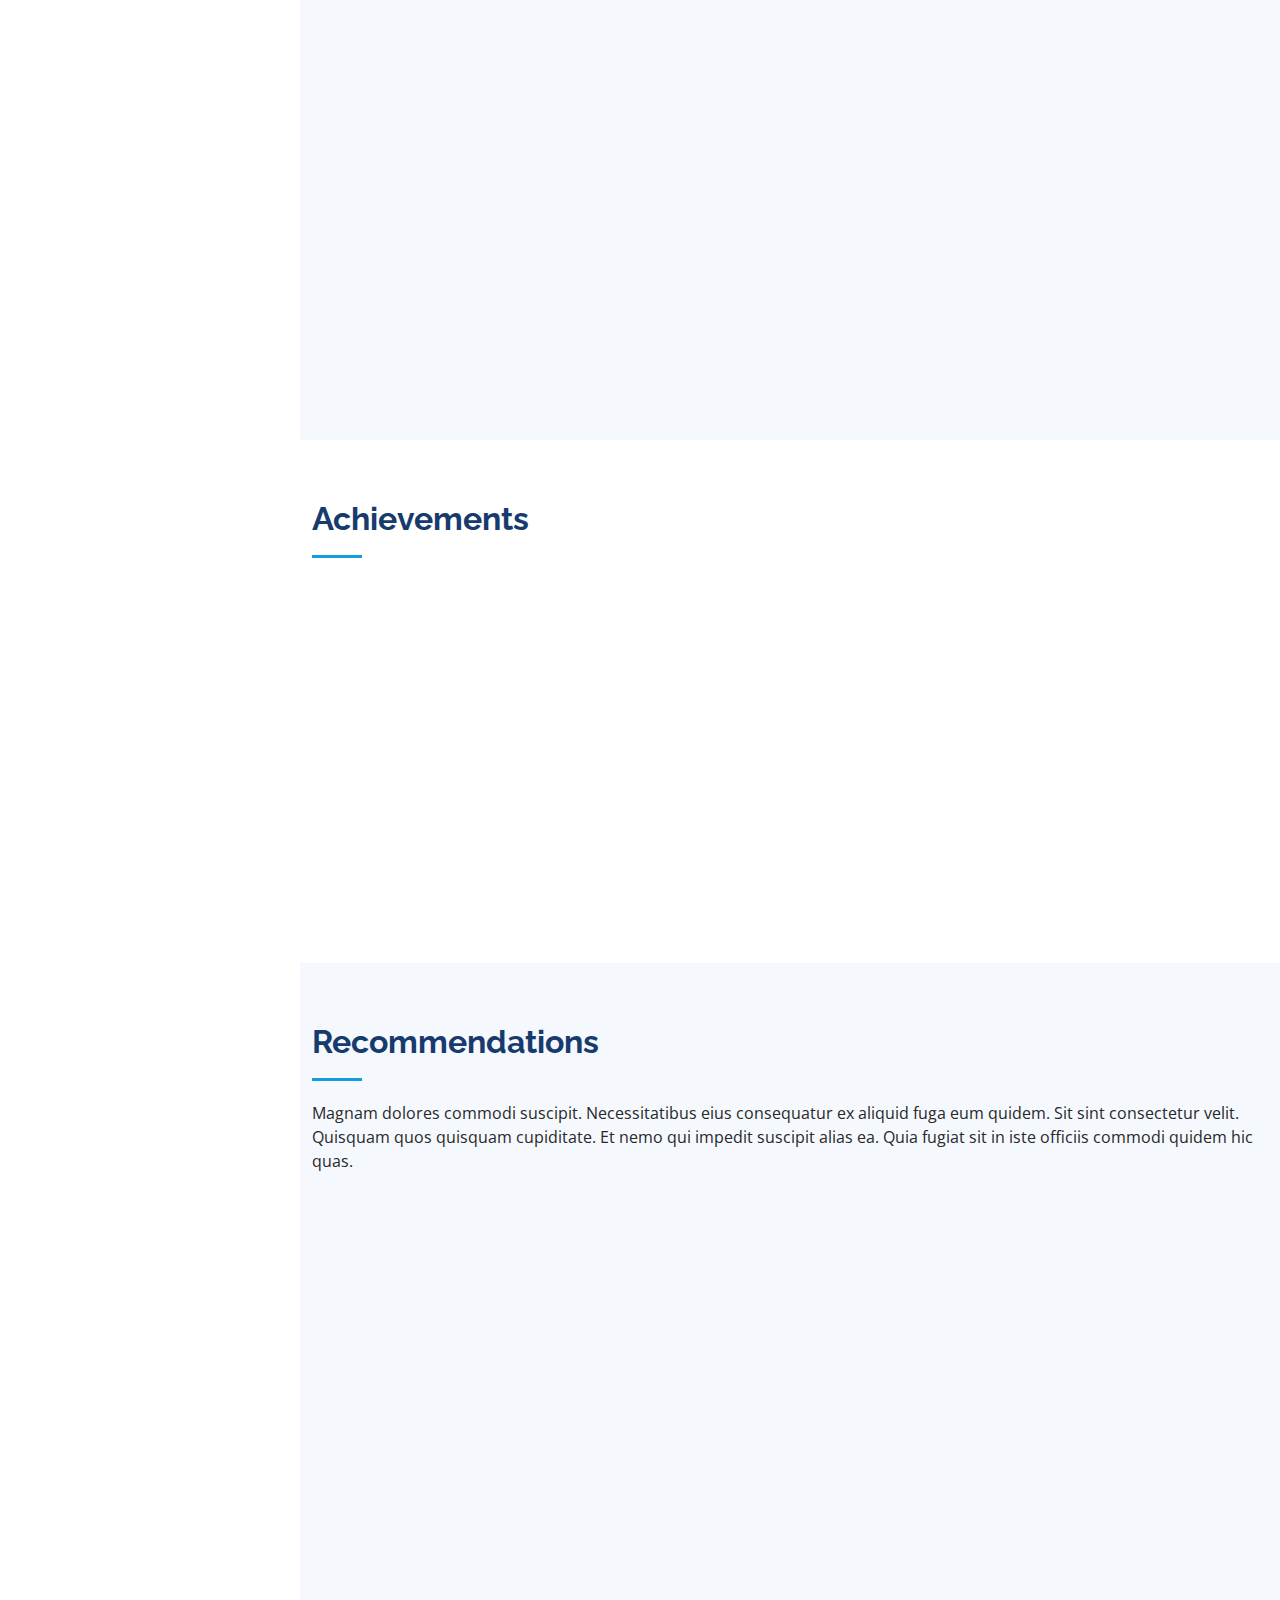
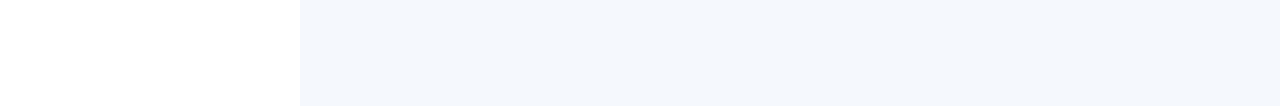
==== commit a453e5af: "Update index.html" ====
--- a/index.html
+++ b/index.html
@@ -971,6 +971,7 @@
     </div>
   </footer><!-- End  Footer -->
 
+ 
   <a href="#" class="back-to-top d-flex align-items-center justify-content-center"><i class="bi bi-arrow-up-short"></i></a>
 
   <!-- Vendor JS Files -->
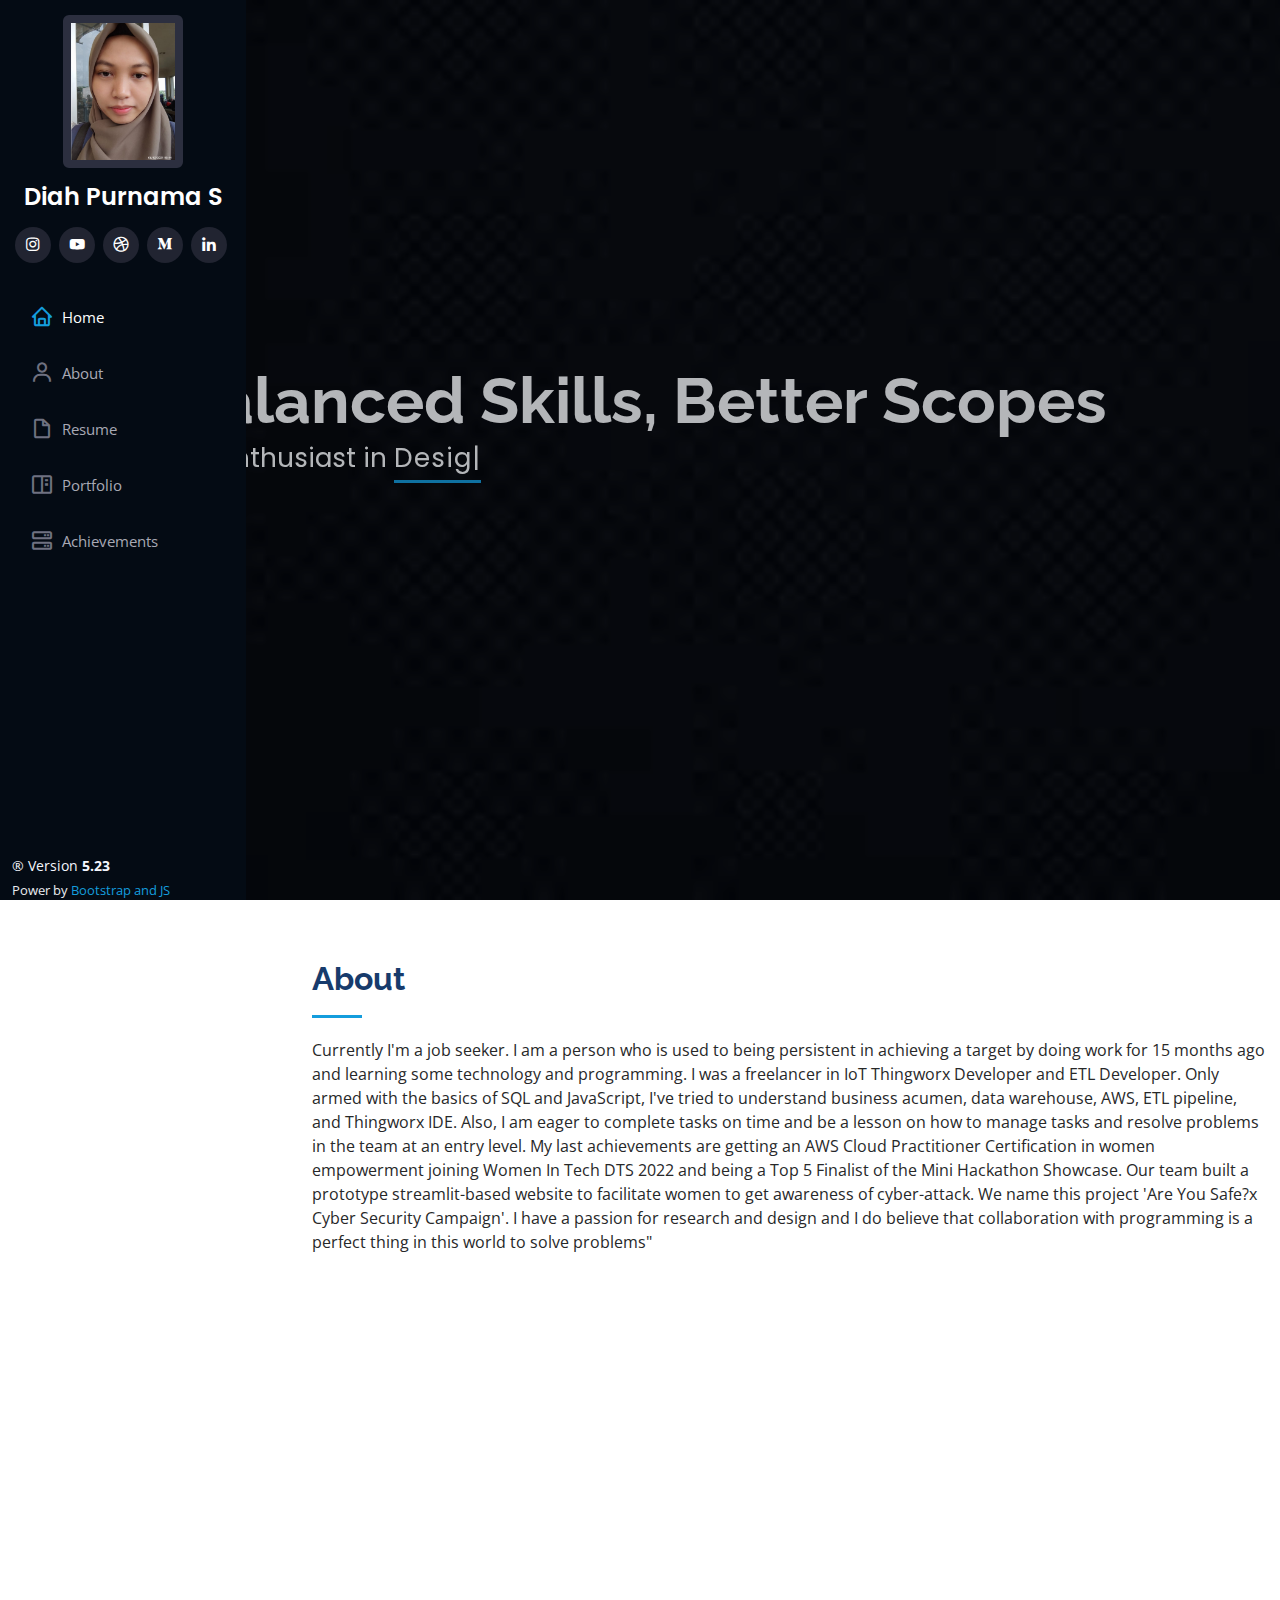
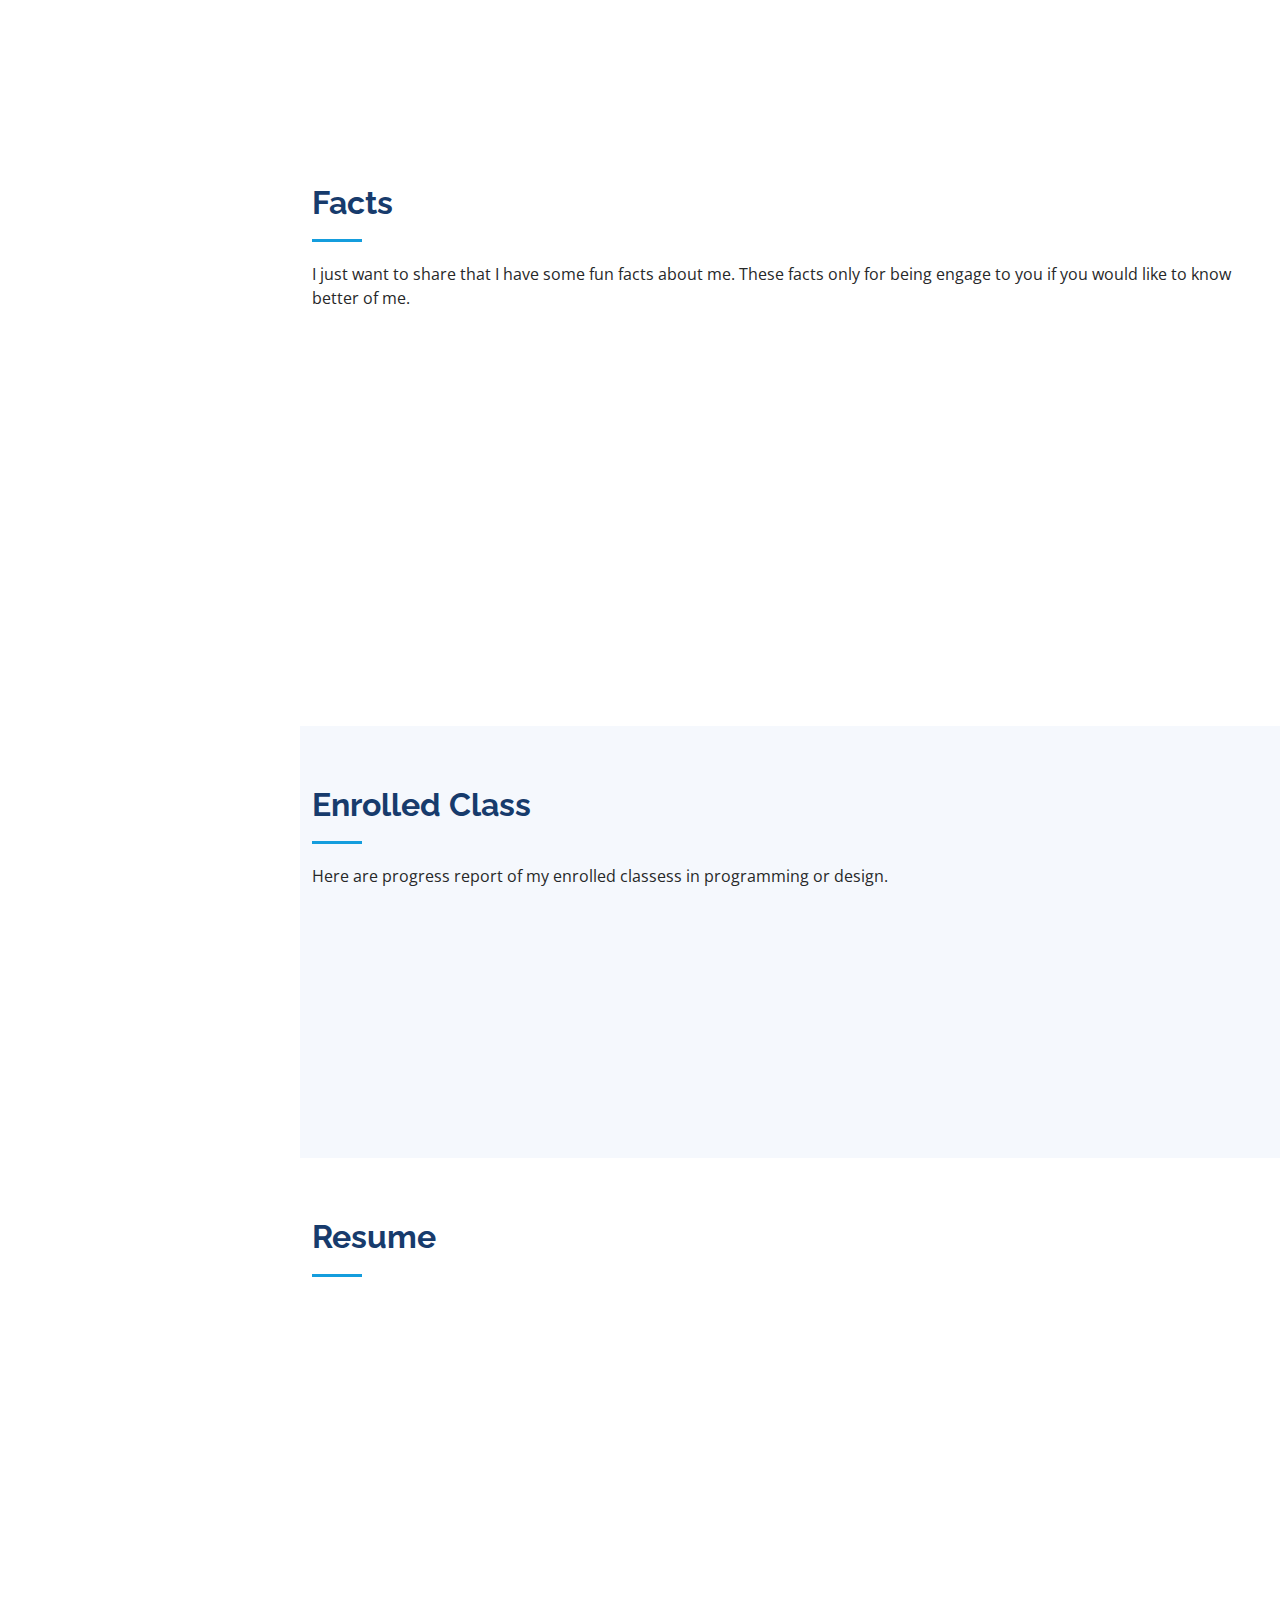
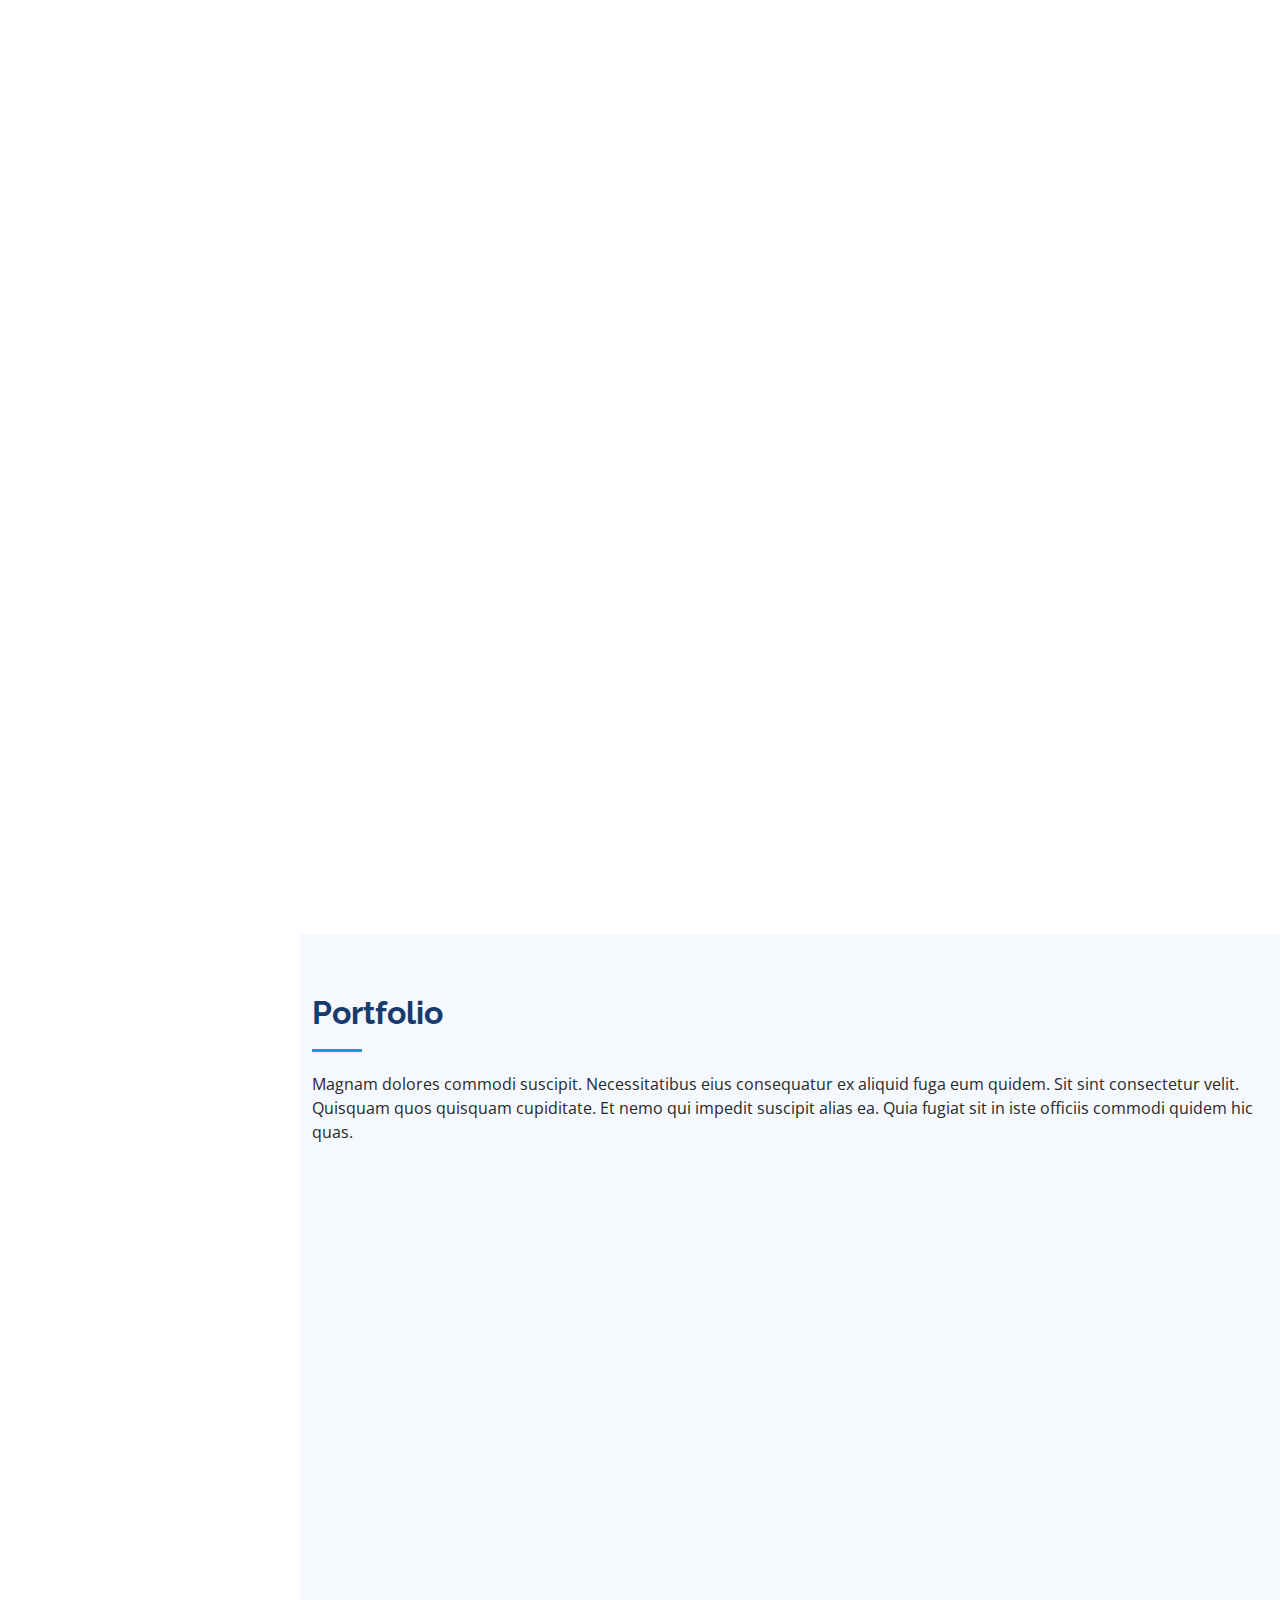
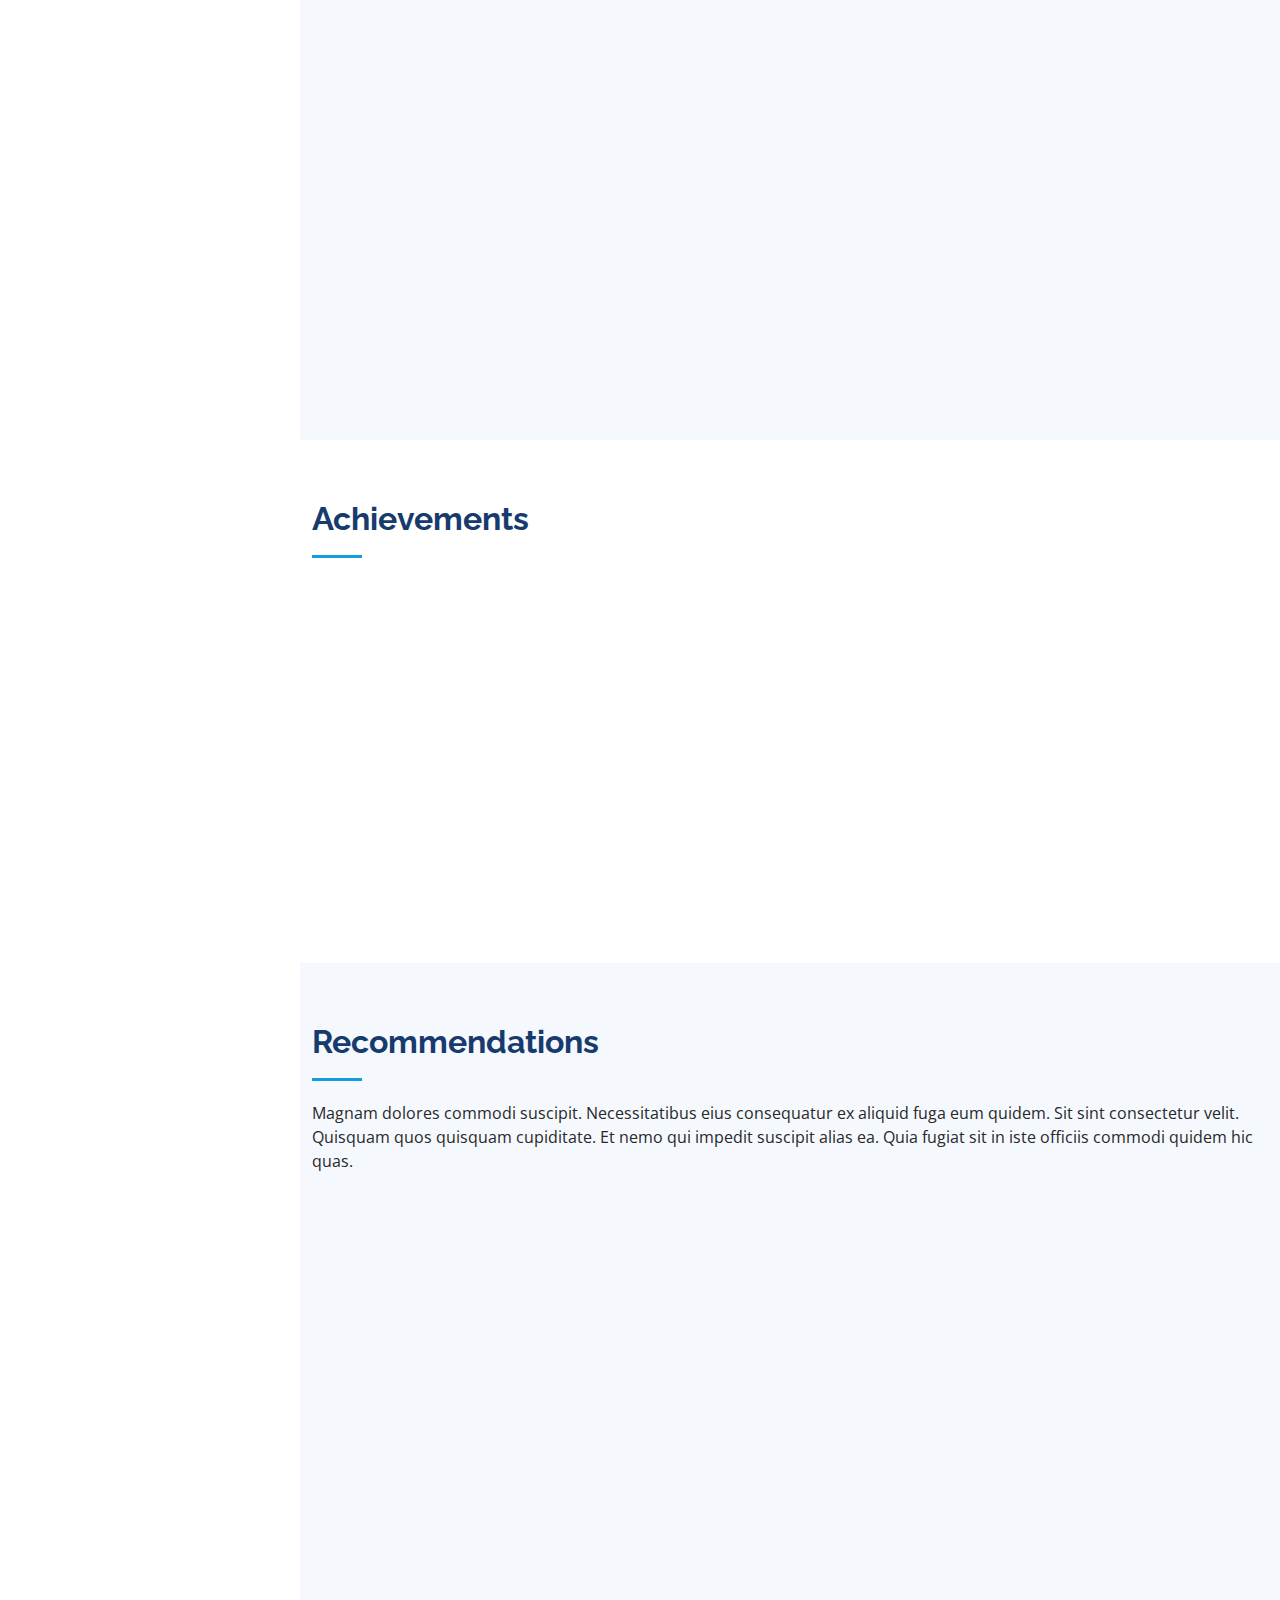
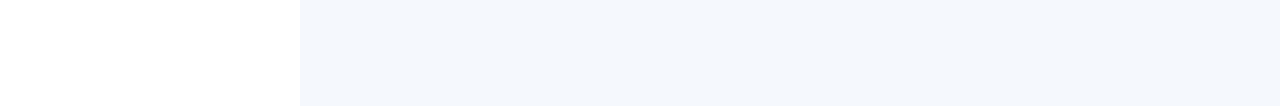
==== commit 131d6589: "assets and index" ====
--- a/index.html
+++ b/index.html
@@ -56,6 +56,8 @@
   * Author: BootstrapMade.com
   * License: https://bootstrapmade.com/license/
   ======================================================== -->
+
+  
 </head>
 
 <body>
@@ -108,12 +110,8 @@
 
         <div class="section-title">
           <h2>About</h2>
-          <p>Currently I'm a job seeker. I am a person who is used to being persistent in achieving a target by doing work for 15 months ago and learning some technology and programming. I was a freelancer in IoT Thingworx Developer and ETL Developer.
-            Only armed with the basics of SQL and JavaScript, I've tried to understand business acumen, data warehouse, AWS, ETL pipeline, and Thingworx IDE.
-            Also, I am eager to complete tasks on time and be a lesson on how to manage tasks and resolve problems in the team at an entry-level.
-            My last achievements are get an AWS Cloud Practitioner Certification and in women empowerment is joining Women In Tech DTS 2022 and being Top 5 Finalist of Mini Hackathon Showcase. Our team built a prototype streamlit-based website as facilitate women to get awareness of cyber-attack.
-            We name this project with "Are You Safe?x Cyber Security Campaign".
-            I have a passion for research and design though I do believe that collaboration with programming is a perfect thing in this world to solve problems
+          <p>
+            Currently I'm a job seeker. I am a person who is used to being persistent in achieving a target by doing work for 15 months ago and learning some technology and programming. I was a freelancer in IoT Thingworx Developer and ETL Developer. Only armed with the basics of SQL and JavaScript, I've tried to understand business acumen, data warehouse, AWS, ETL pipeline, and Thingworx IDE. Also, I am eager to complete tasks on time and be a lesson on how to manage tasks and resolve problems in the team at an entry level. My last achievements are getting an AWS Cloud Practitioner Certification in women empowerment joining Women In Tech DTS 2022 and being a Top 5 Finalist of the Mini Hackathon Showcase. Our team built a prototype streamlit-based website to facilitate women to get awareness of cyber-attack. We name this project 'Are You Safe?x Cyber Security Campaign'. I have a passion for research and design and I do believe that collaboration with programming is a perfect thing in this world to solve problems"
           </p>
         </div>
 
@@ -974,6 +972,9 @@
  
   <a href="#" class="back-to-top d-flex align-items-center justify-content-center"><i class="bi bi-arrow-up-short"></i></a>
 
+
+
+
   <!-- Vendor JS Files -->
   <script src="assets/vendor/purecounter/purecounter_vanilla.js"></script>
   <script src="assets/vendor/aos/aos.js"></script>
@@ -992,6 +993,8 @@
     <script type="text/javascript" src="js/mdb.min.js"></script>
     <!-- Custom scripts -->
     <script type="text/javascript"></script>
+
+   
 </body>
 
 </html>--- a/assets/css/style.css
+++ b/assets/css/style.css
@@ -1235,4 +1235,4 @@
     padding-right: 20px 15px;
   }
  
-}+}
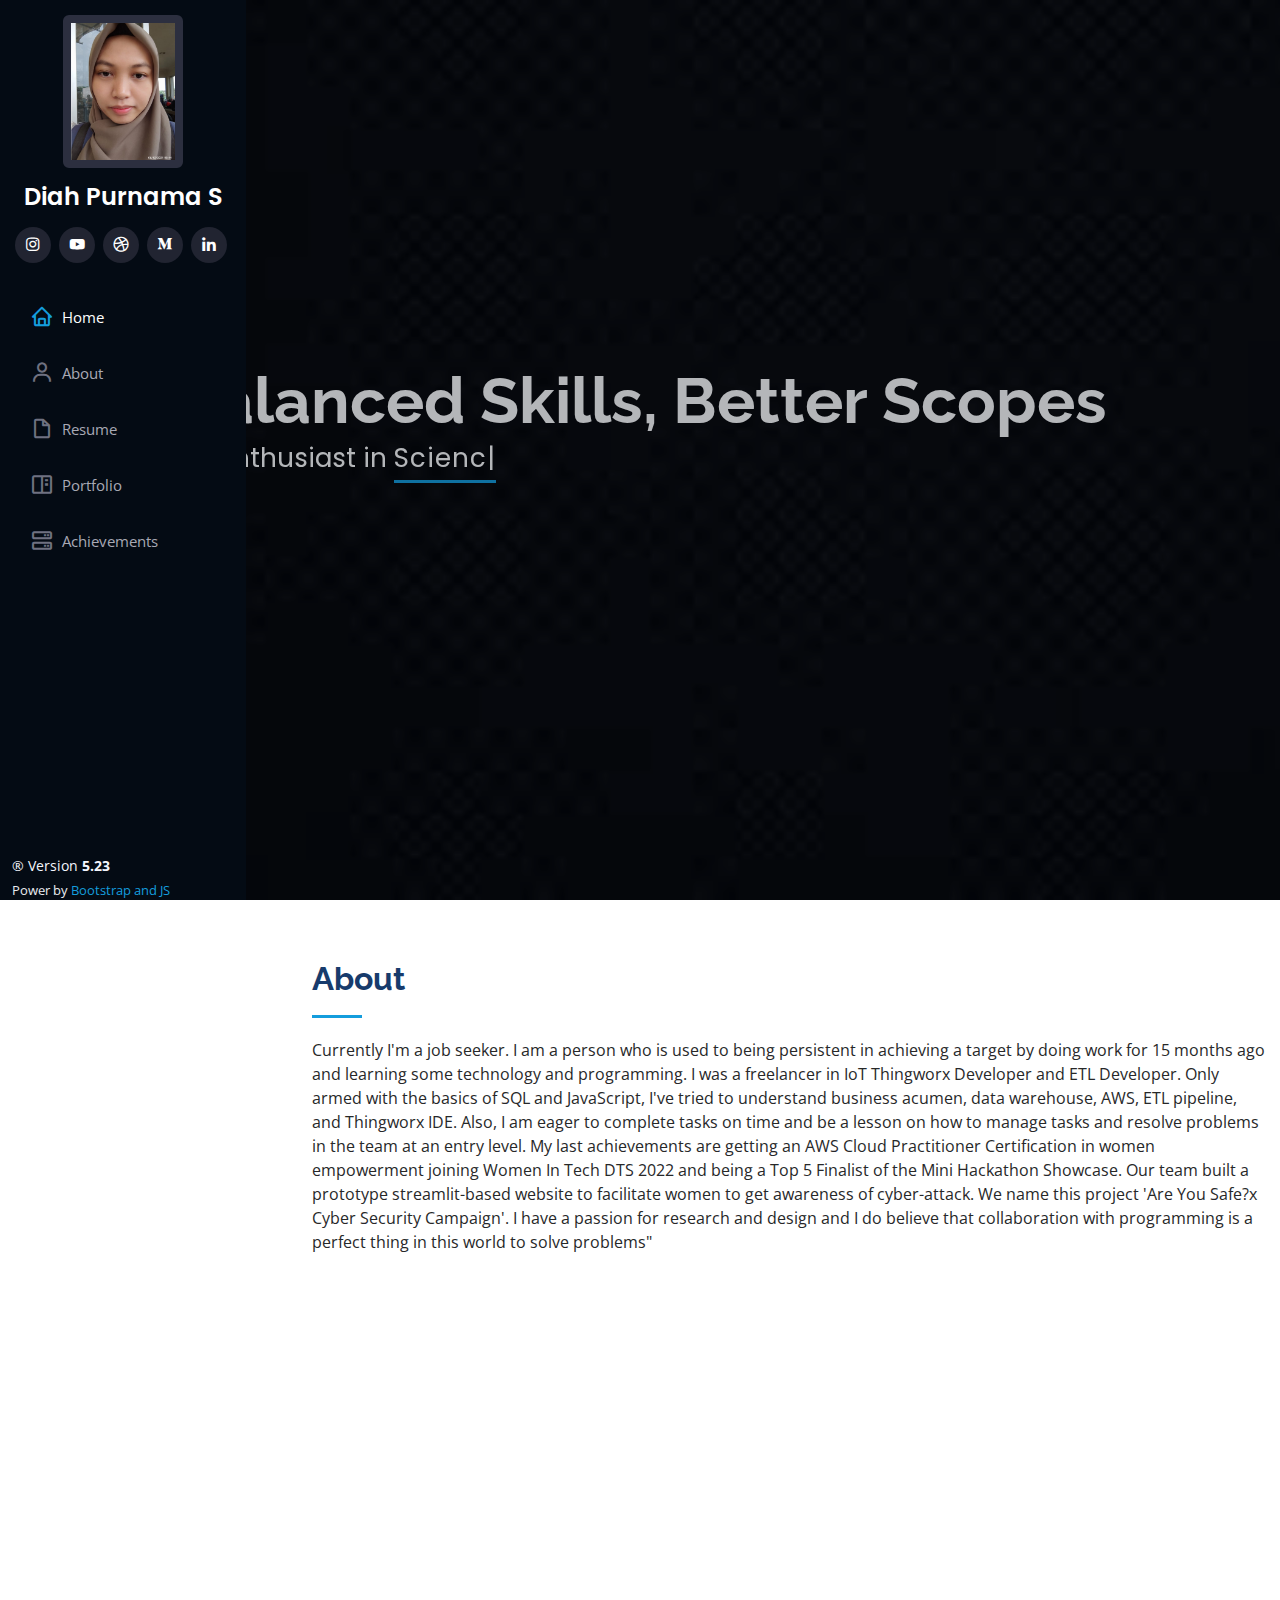
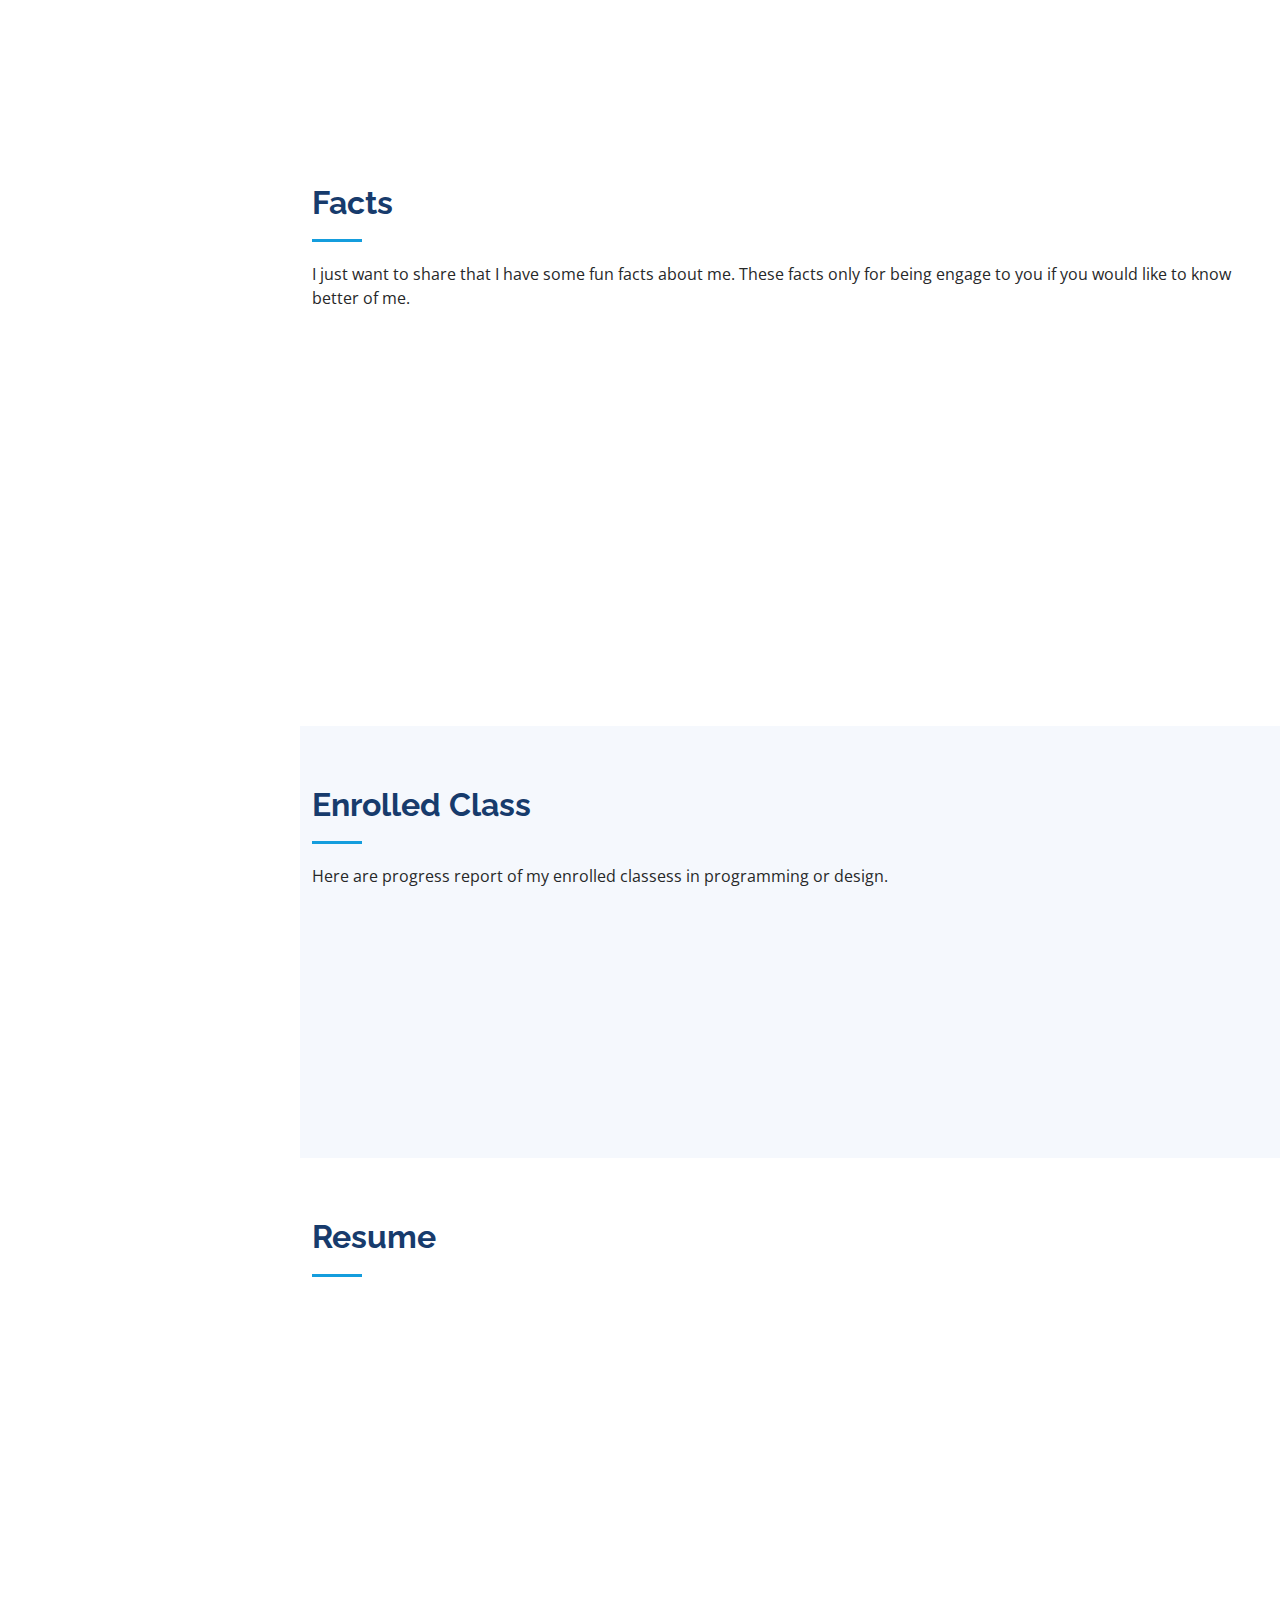
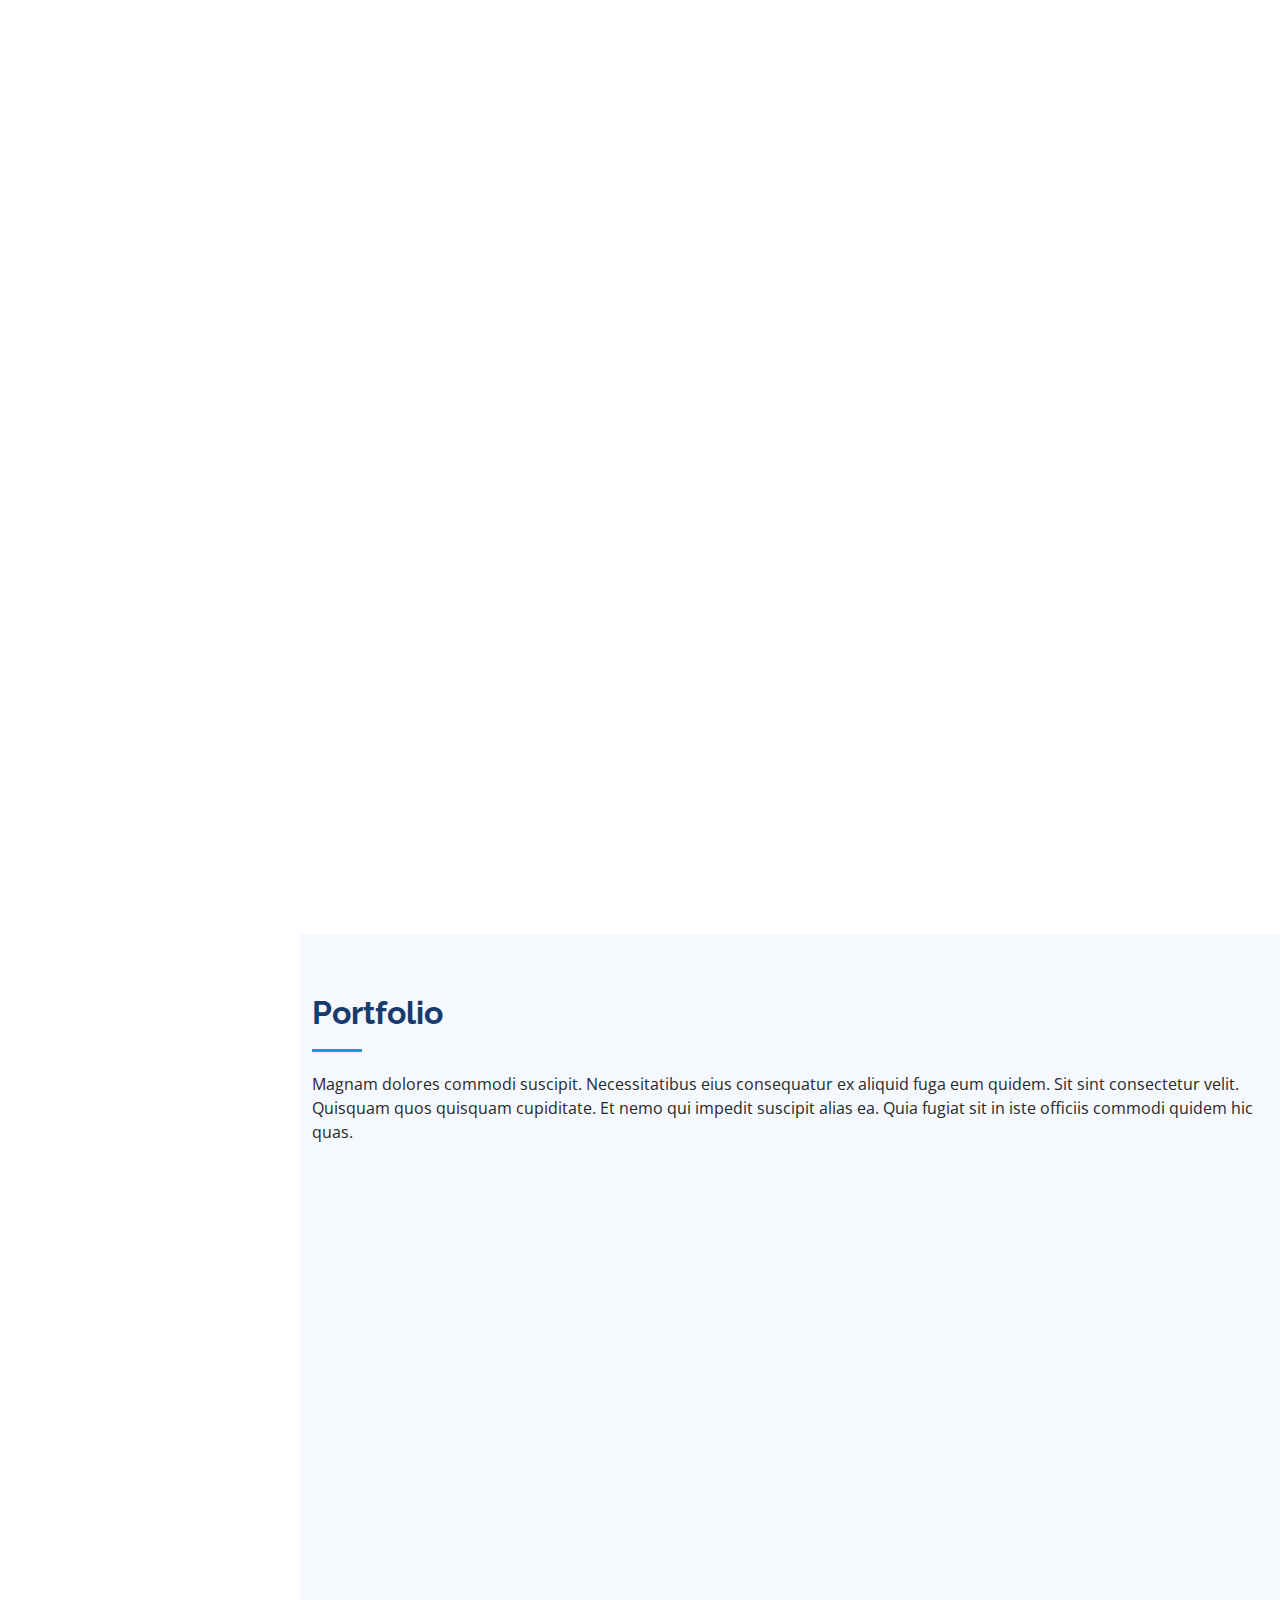
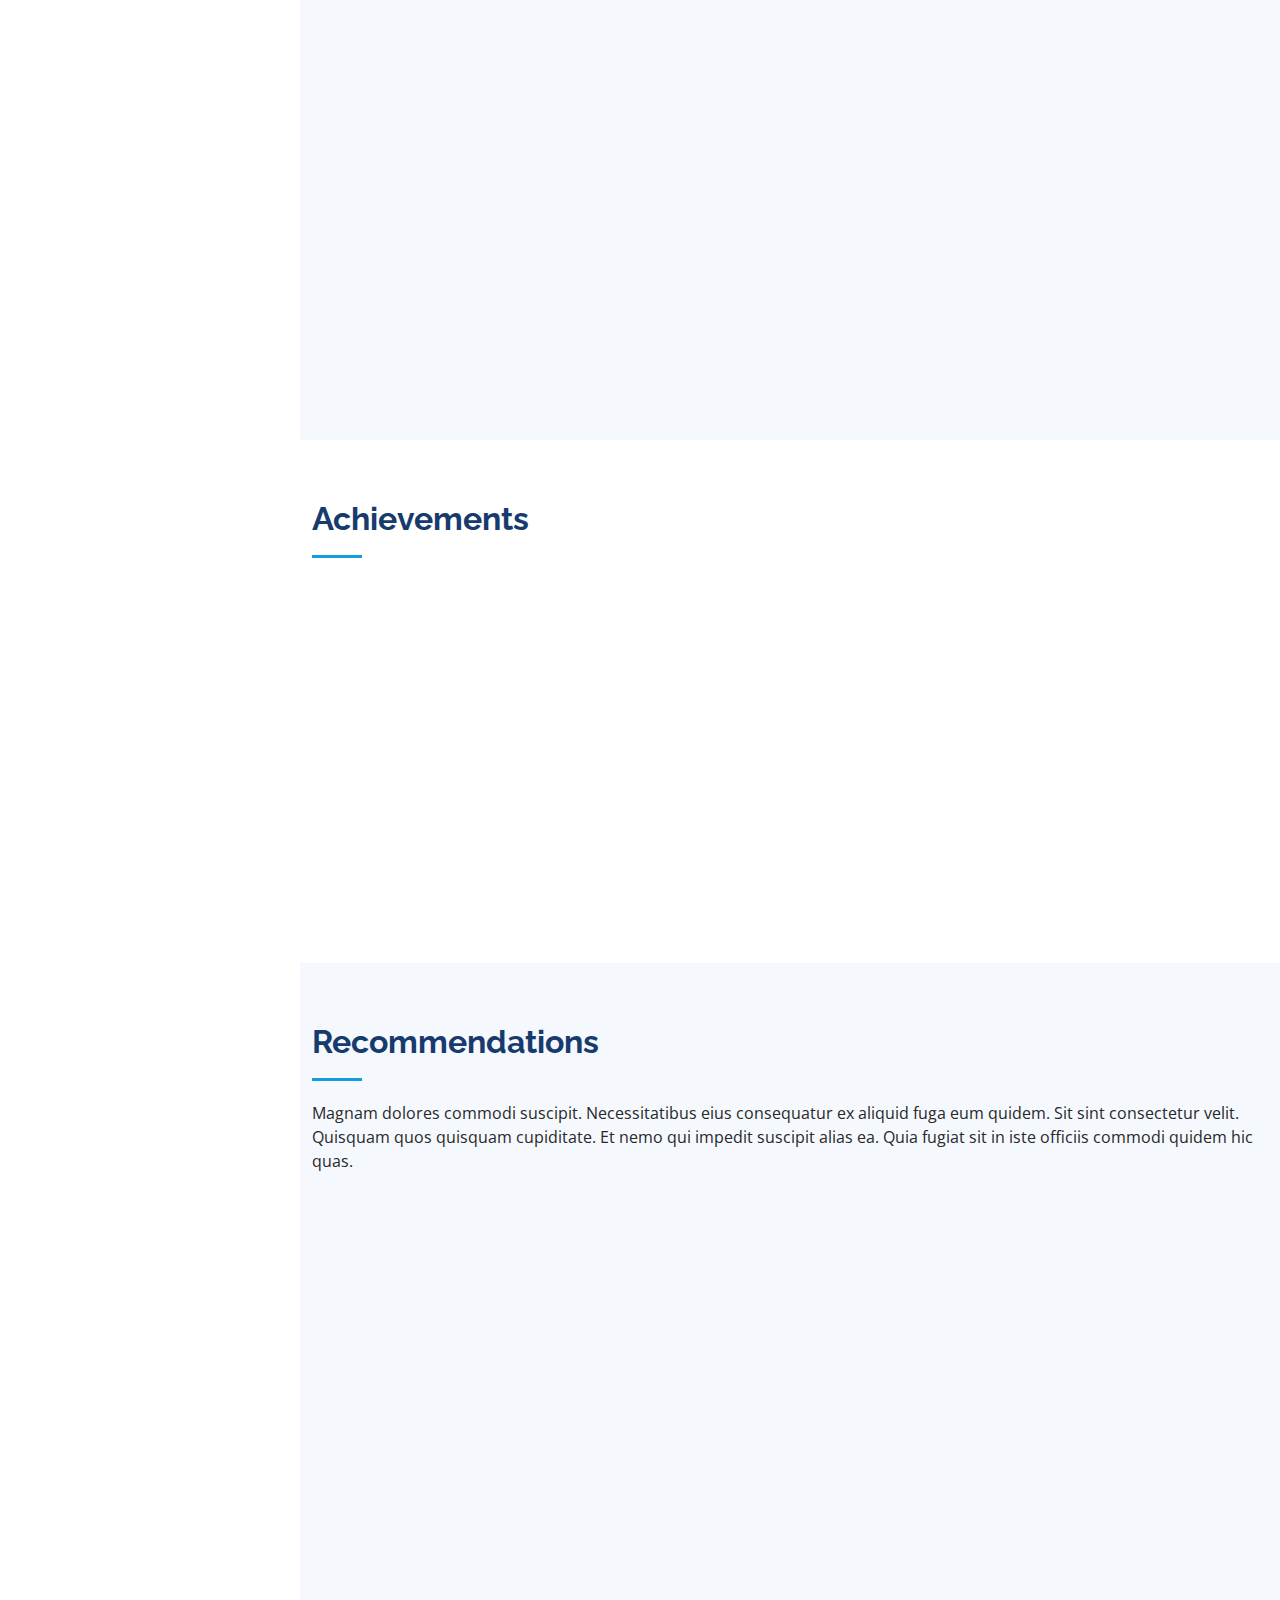
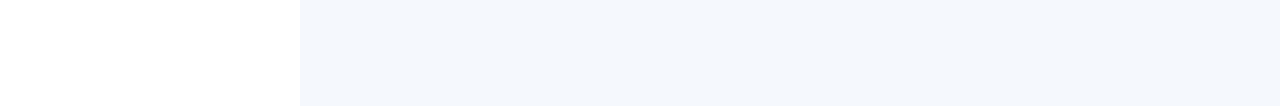
==== commit 73970dfb: "Update index.html" ====
--- a/index.html
+++ b/index.html
@@ -98,7 +98,7 @@
   <section id="hero" class="d-flex justify-content-center d-flex align-items-center">
     <div class="hero-containe" data-aos="fade-in">
       <h1>Balanced Skills, Better Scopes</h1>
-      <p>I'm enthusiast in <span class="typed" data-typed-items="Design, Code, Science, Photography"></span></p>
+      <p>I'm enthusiast in <span class="typed" data-typed-items="Science, Nature, Design, Code, Foods, Fashion, Animation, Photography"></span></p>
     </div>
   </section><!-- End Hero -->
 
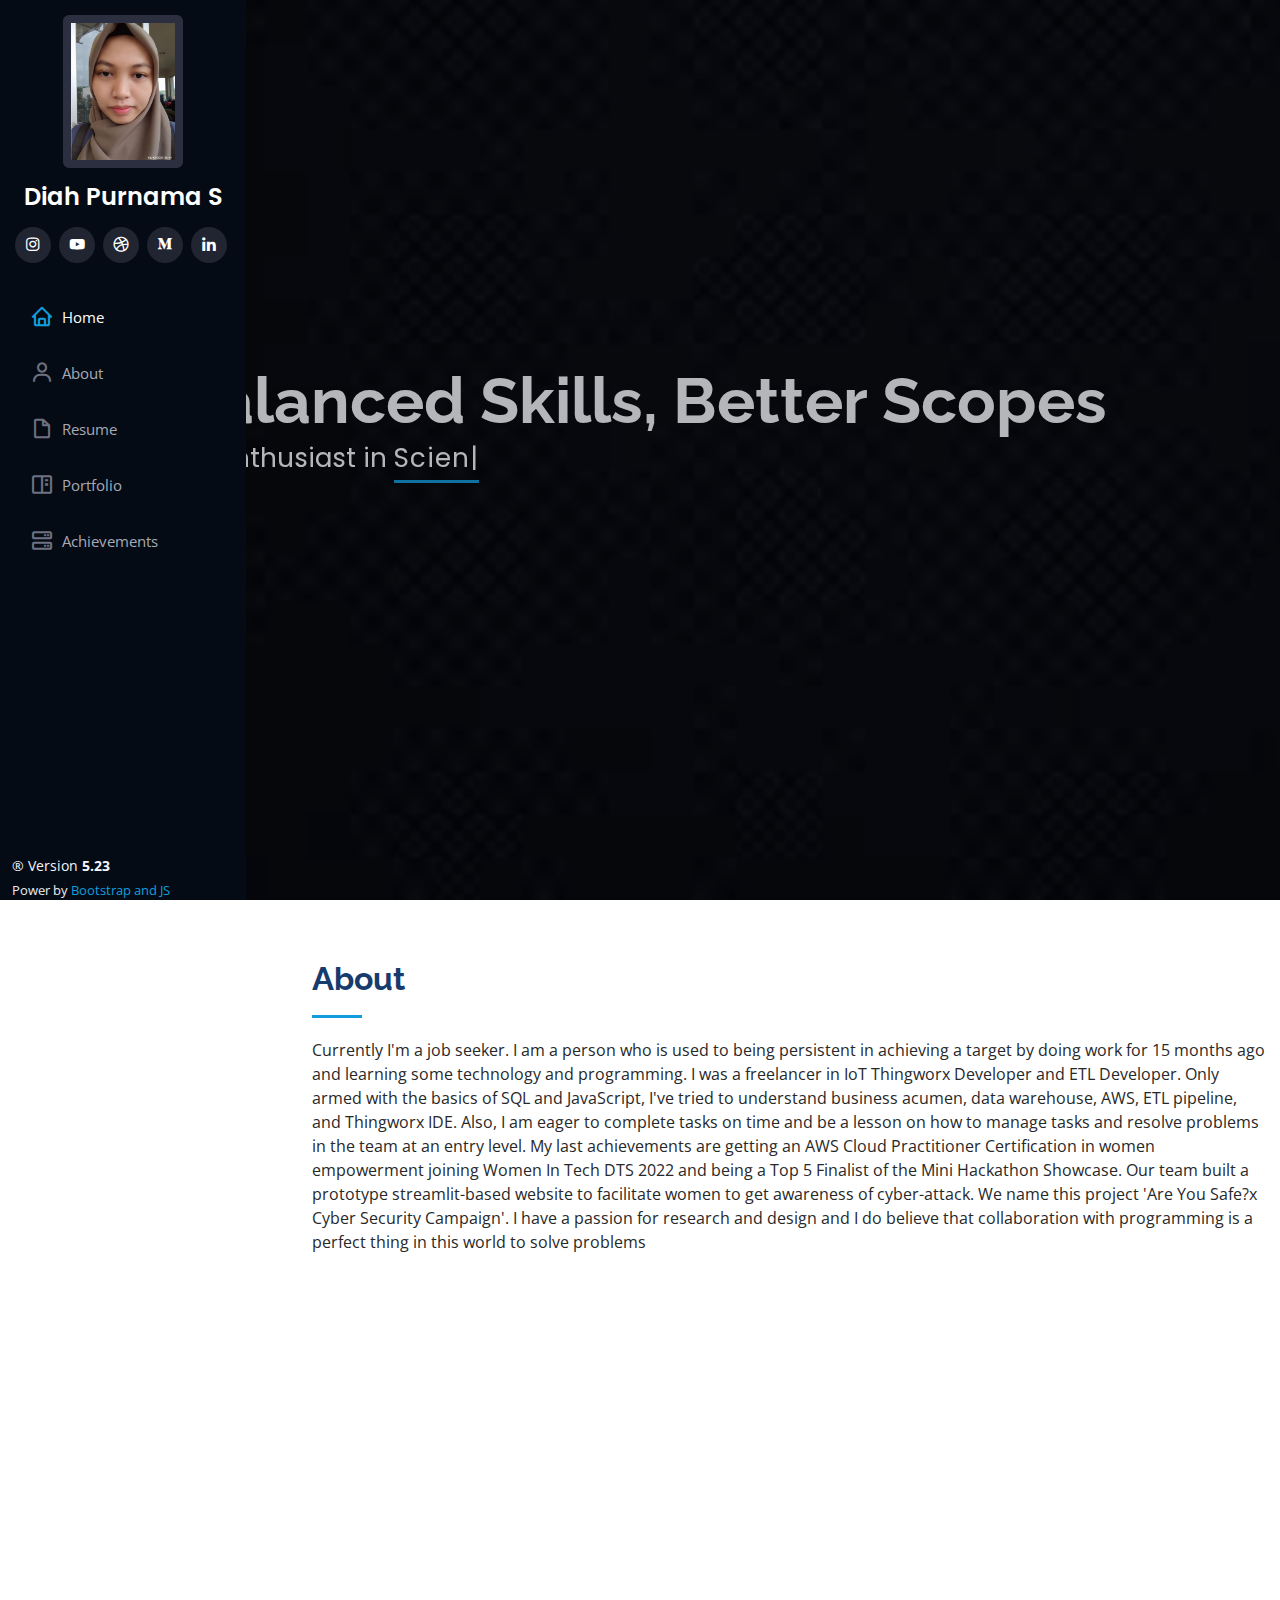
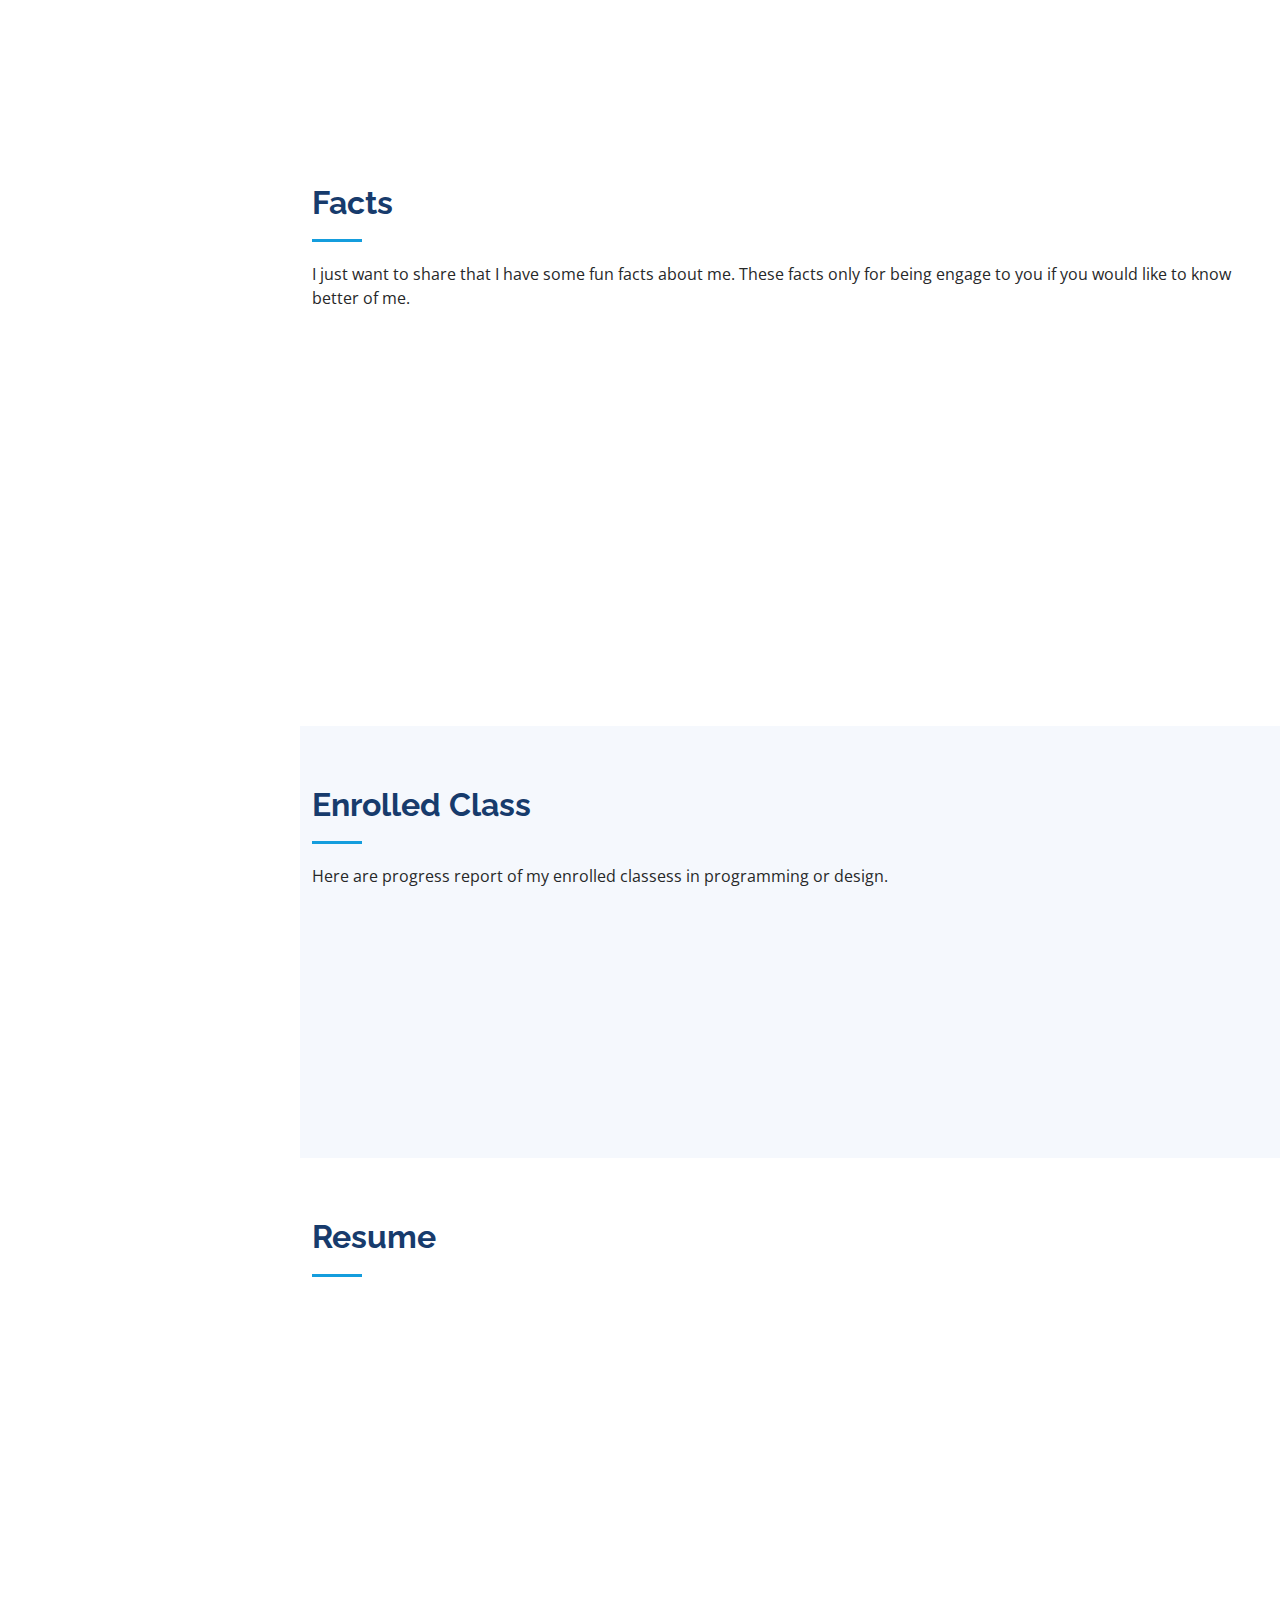
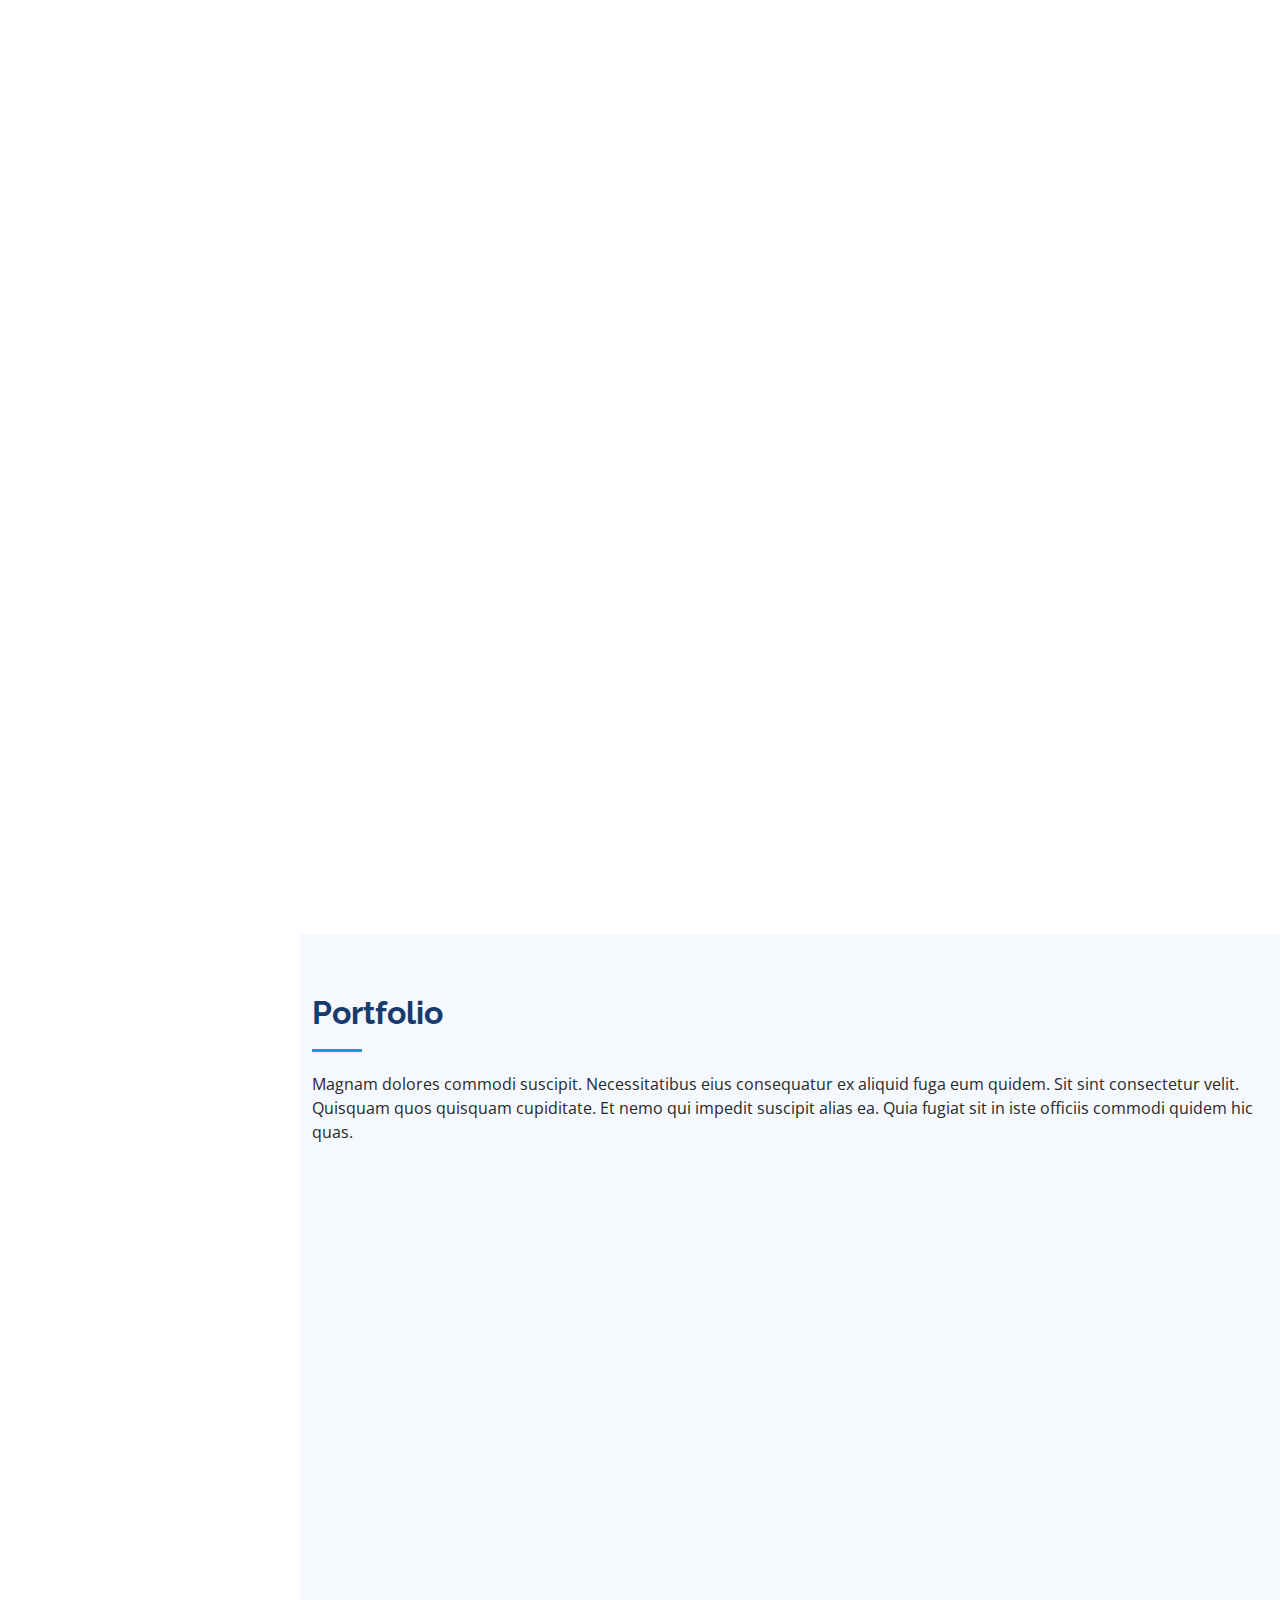
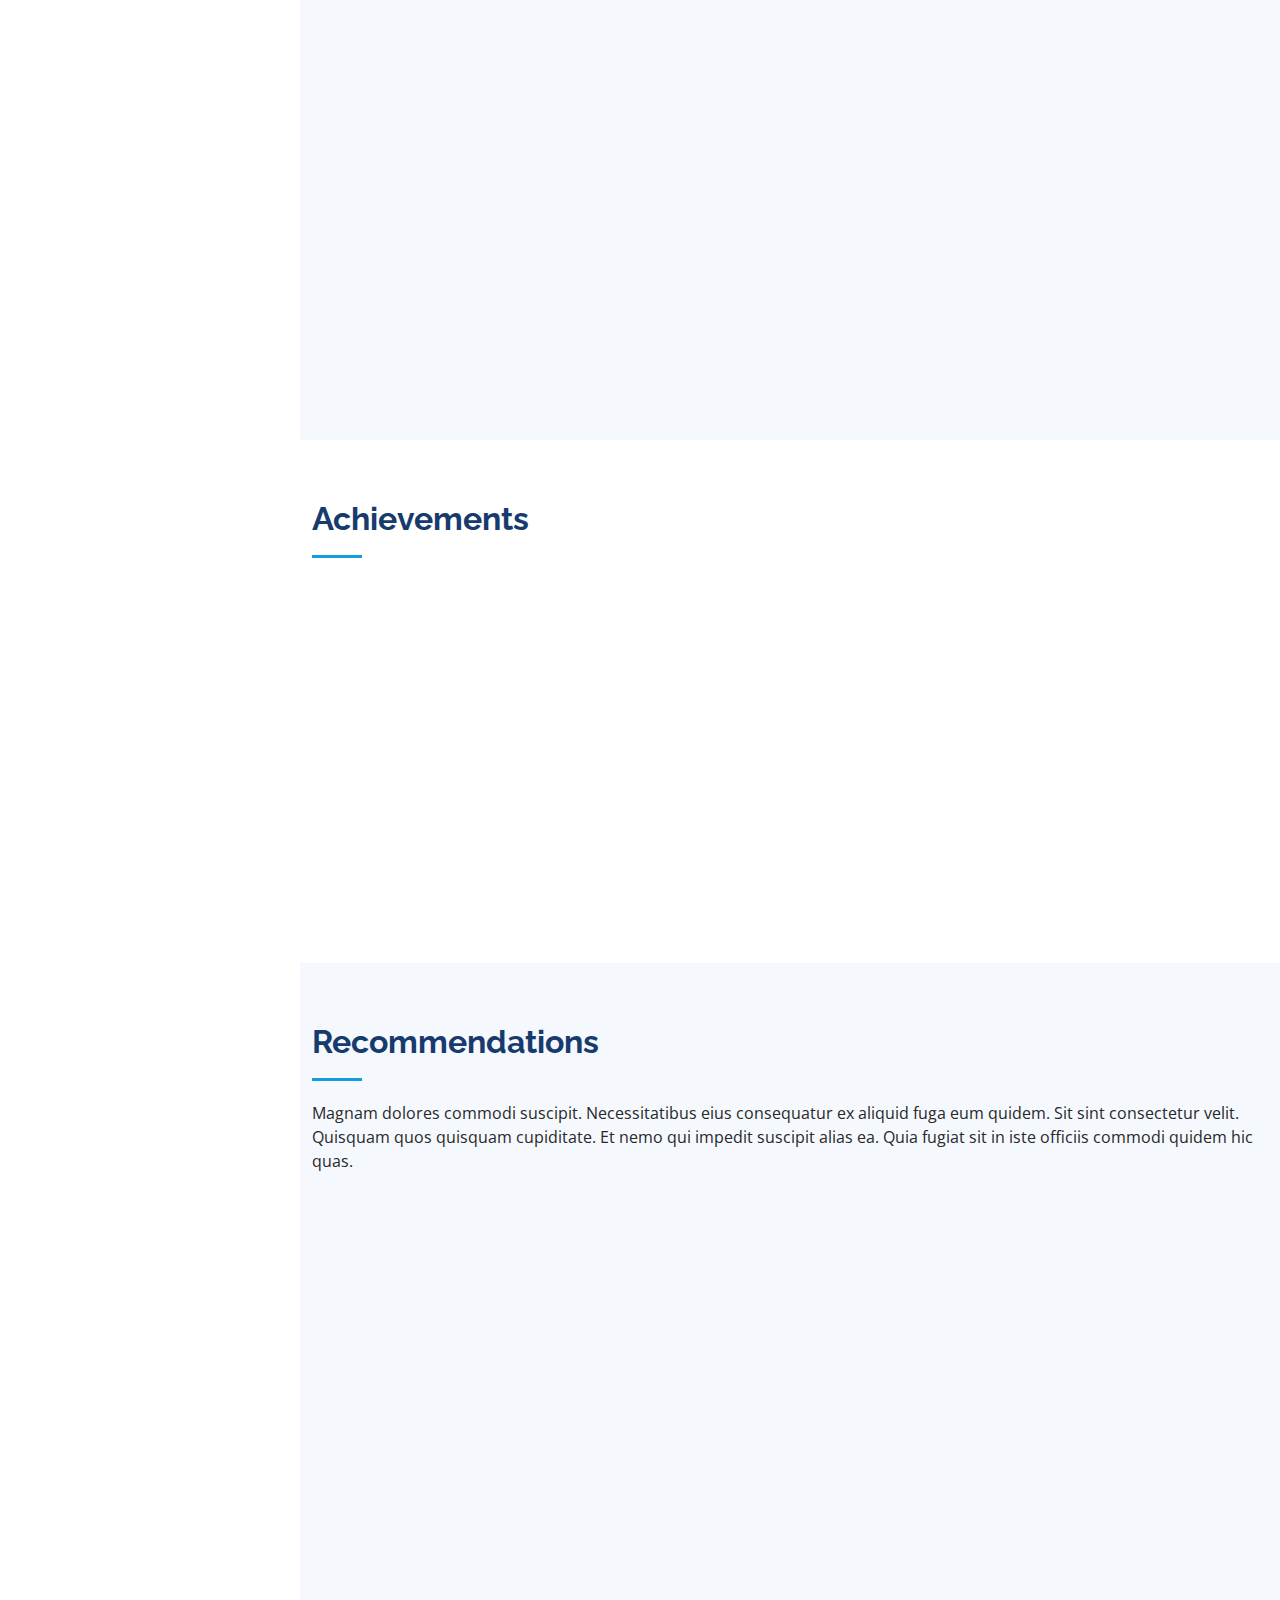
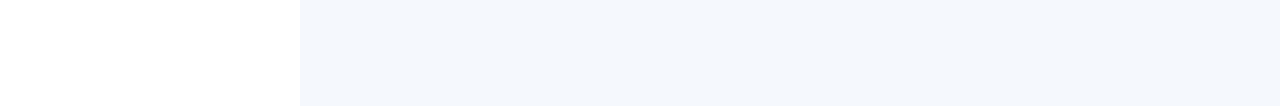
==== commit 81b64bdd: "style and index update" ====
--- a/index.html
+++ b/index.html
@@ -111,7 +111,7 @@
         <div class="section-title">
           <h2>About</h2>
           <p>
-            Currently I'm a job seeker. I am a person who is used to being persistent in achieving a target by doing work for 15 months ago and learning some technology and programming. I was a freelancer in IoT Thingworx Developer and ETL Developer. Only armed with the basics of SQL and JavaScript, I've tried to understand business acumen, data warehouse, AWS, ETL pipeline, and Thingworx IDE. Also, I am eager to complete tasks on time and be a lesson on how to manage tasks and resolve problems in the team at an entry level. My last achievements are getting an AWS Cloud Practitioner Certification in women empowerment joining Women In Tech DTS 2022 and being a Top 5 Finalist of the Mini Hackathon Showcase. Our team built a prototype streamlit-based website to facilitate women to get awareness of cyber-attack. We name this project 'Are You Safe?x Cyber Security Campaign'. I have a passion for research and design and I do believe that collaboration with programming is a perfect thing in this world to solve problems"
+            Currently I'm a job seeker. I am a person who is used to being persistent in achieving a target by doing work for 15 months ago and learning some technology and programming. I was a freelancer in IoT Thingworx Developer and ETL Developer. Only armed with the basics of SQL and JavaScript, I've tried to understand business acumen, data warehouse, AWS, ETL pipeline, and Thingworx IDE. Also, I am eager to complete tasks on time and be a lesson on how to manage tasks and resolve problems in the team at an entry level. My last achievements are getting an AWS Cloud Practitioner Certification in women empowerment joining Women In Tech DTS 2022 and being a Top 5 Finalist of the Mini Hackathon Showcase. Our team built a prototype streamlit-based website to facilitate women to get awareness of cyber-attack. We name this project 'Are You Safe?x Cyber Security Campaign'. I have a passion for research and design and I do believe that collaboration with programming is a perfect thing in this world to solve problems
           </p>
         </div>
 
@@ -699,7 +699,7 @@
           </div>
           <div class="col-lg-4 col-md-6 icon-box" data-aos="fade-up" data-aos-delay="100">
             <div class="icon"><i class="bi bi-patch-check"></i></div>
-            <h4 class="title"><a href="https://skilvul.com/programs/shi-innovation-challenge-uiux-design" target="_blank">AWS Certified Cloud Practitioner</a></h4>
+            <h4 class="title"><a href="https://www.credly.com/badges/8c638860-0cac-417b-b493-811f41085805/linked_in_profile" target="_blank">AWS Certified Cloud Practitioner</a></h4>
             <div class="preview-1">
             <button
               class="description"
--- a/assets/css/style.css
+++ b/assets/css/style.css
@@ -1236,3 +1236,22 @@
   }
  
 }
+html::-webkit-scrollbar {
+  width: 20px;
+}
+      
+html::-webkit-scrollbar-track {
+  border-radius: 8px;
+  background-image: url("https://i.ibb.co/5150925/tracks.png");
+  background-position: -5px;
+  background-repeat: repeat-y;
+  background-size: 50px;
+}
+      
+html::-webkit-scrollbar-thumb {
+  border-radius: 8px;
+background-image: url("https://static.thenounproject.com/png/1008525-200.png");
+  background-position:center center;
+  background-repeat: no-repeat;
+  background-size: 35px;
+}
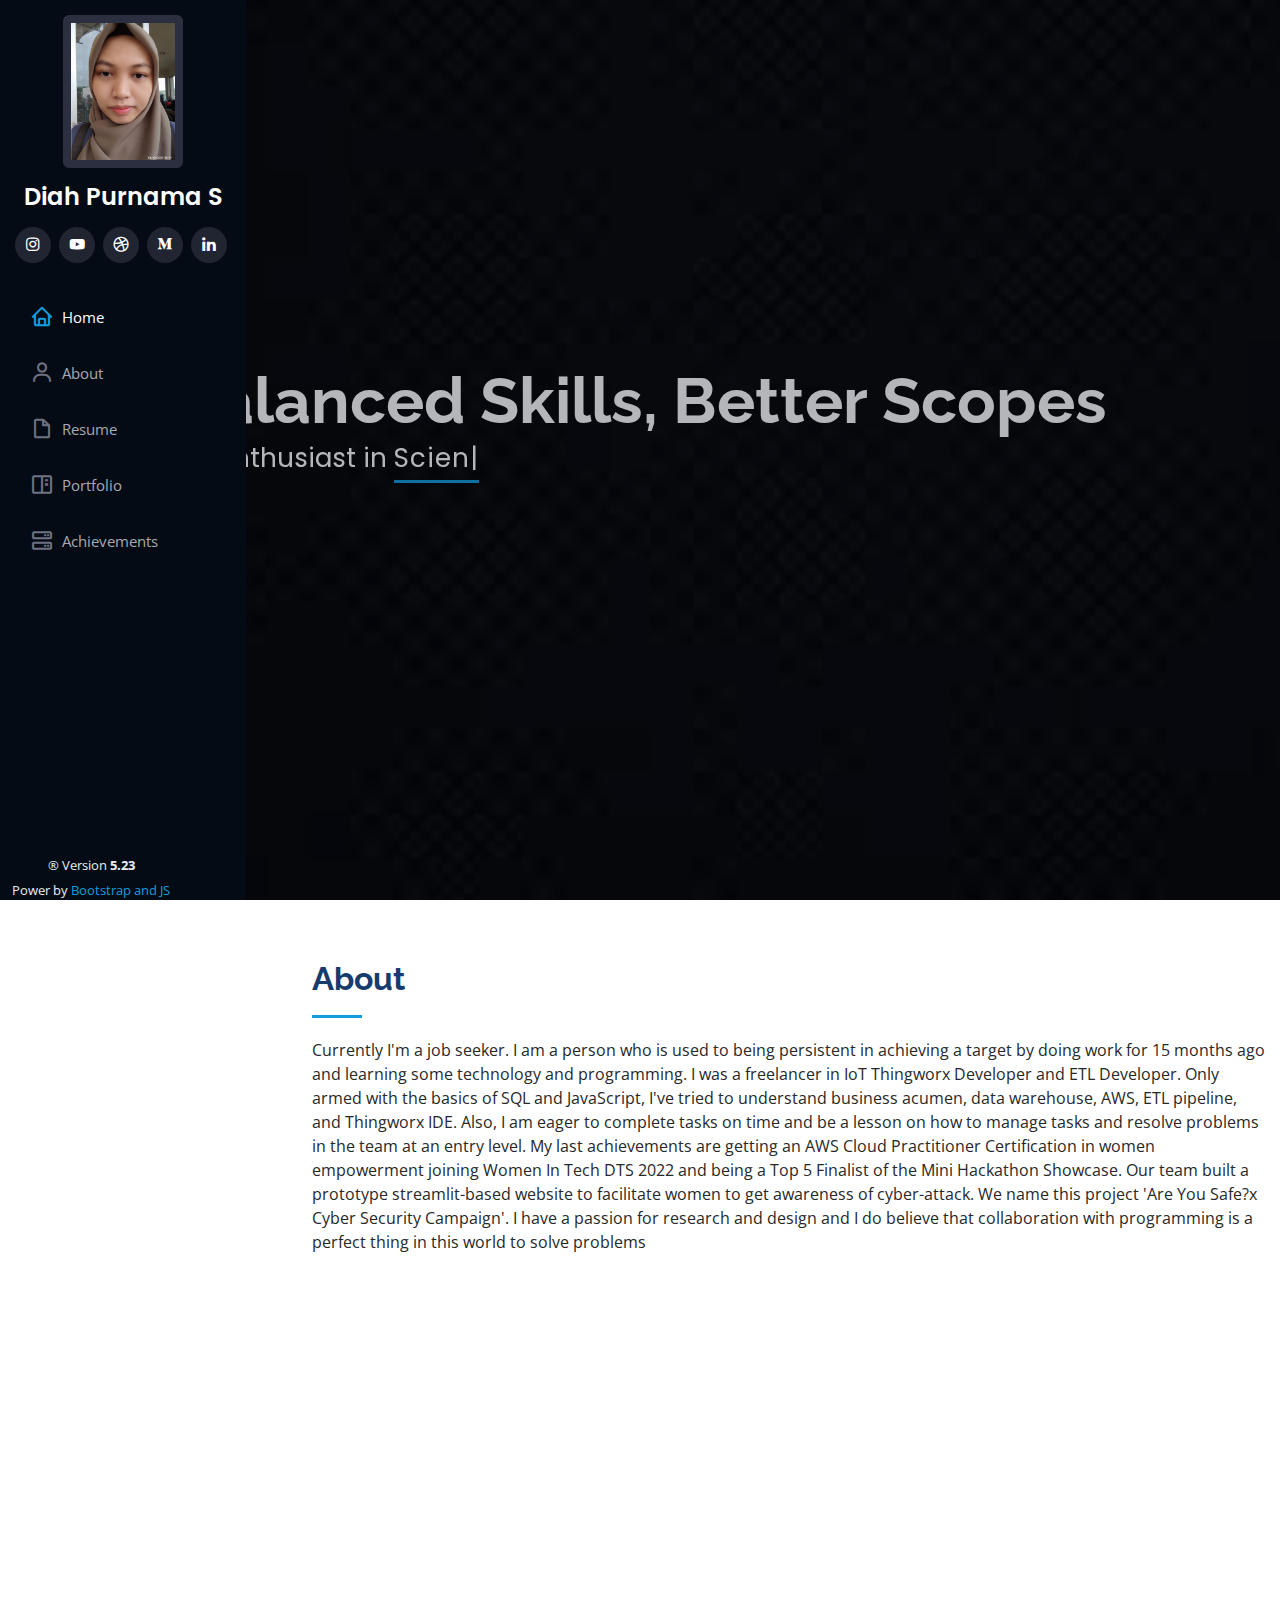
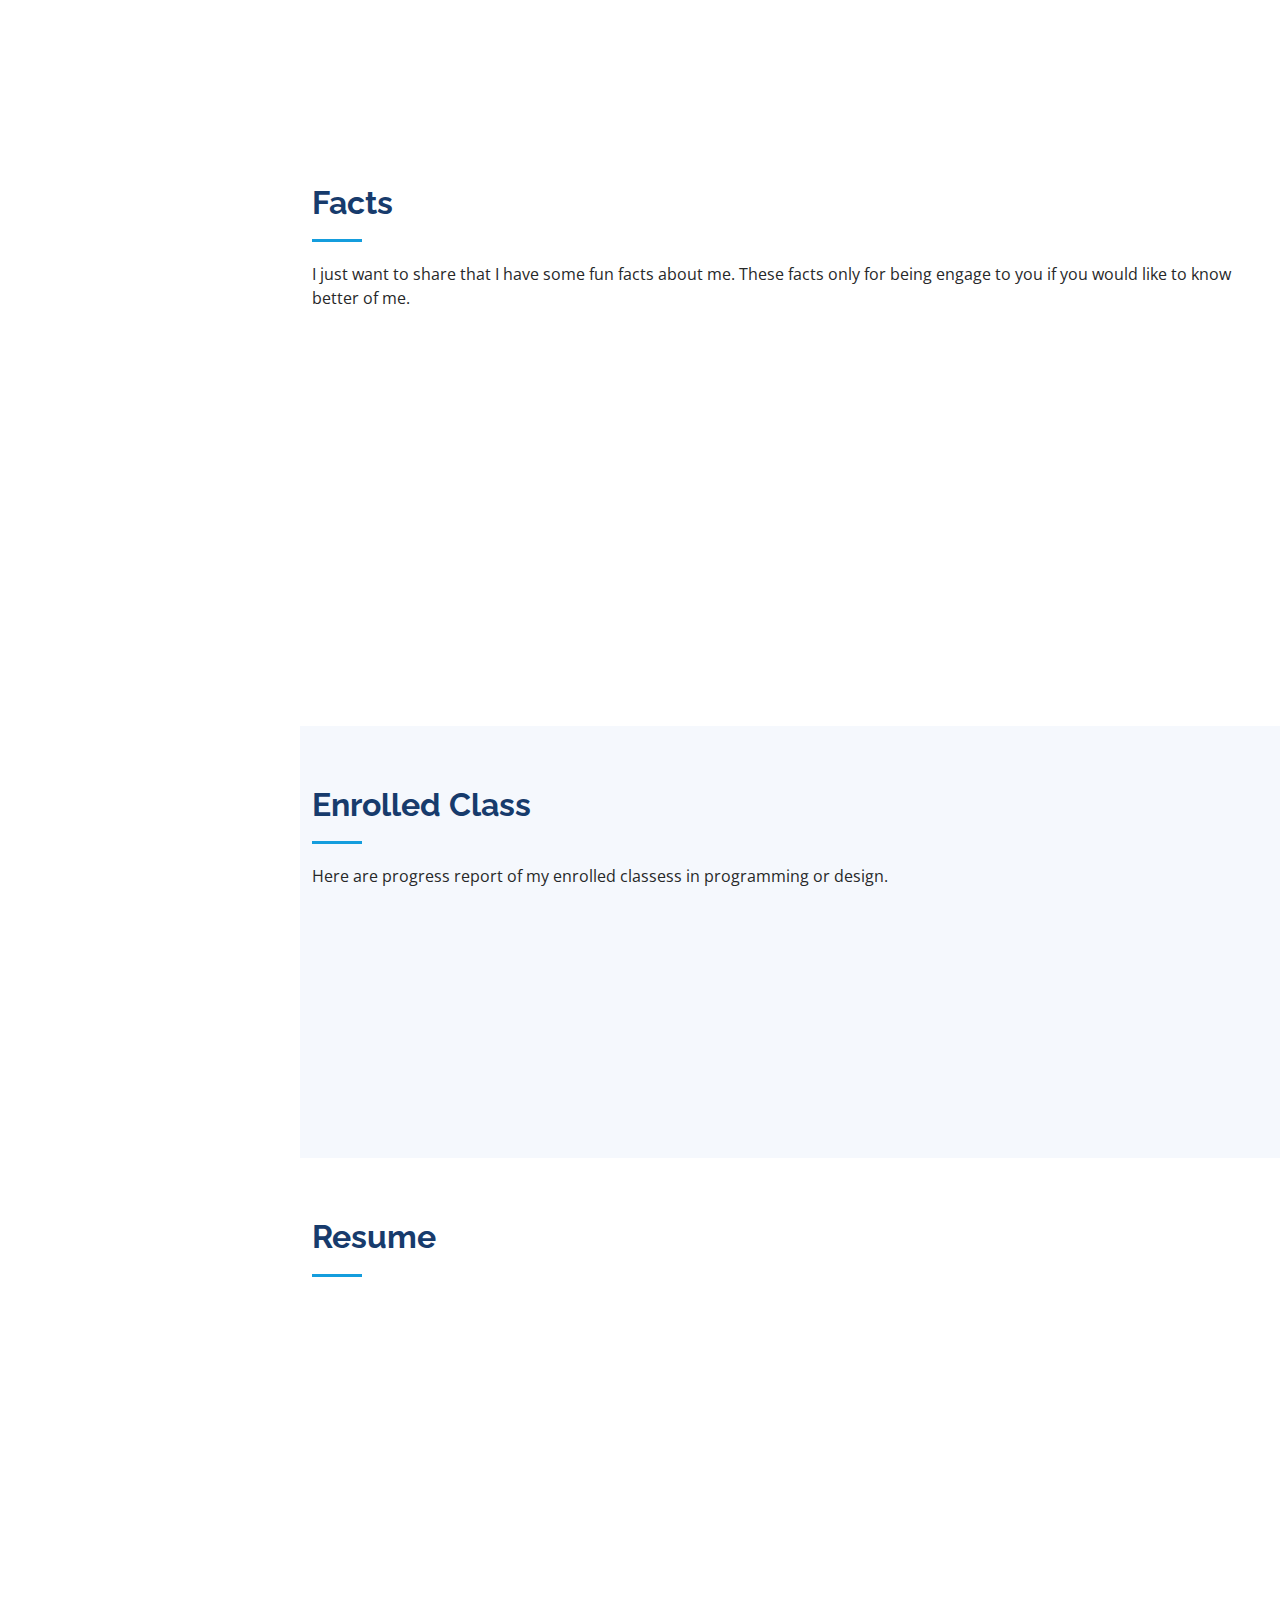
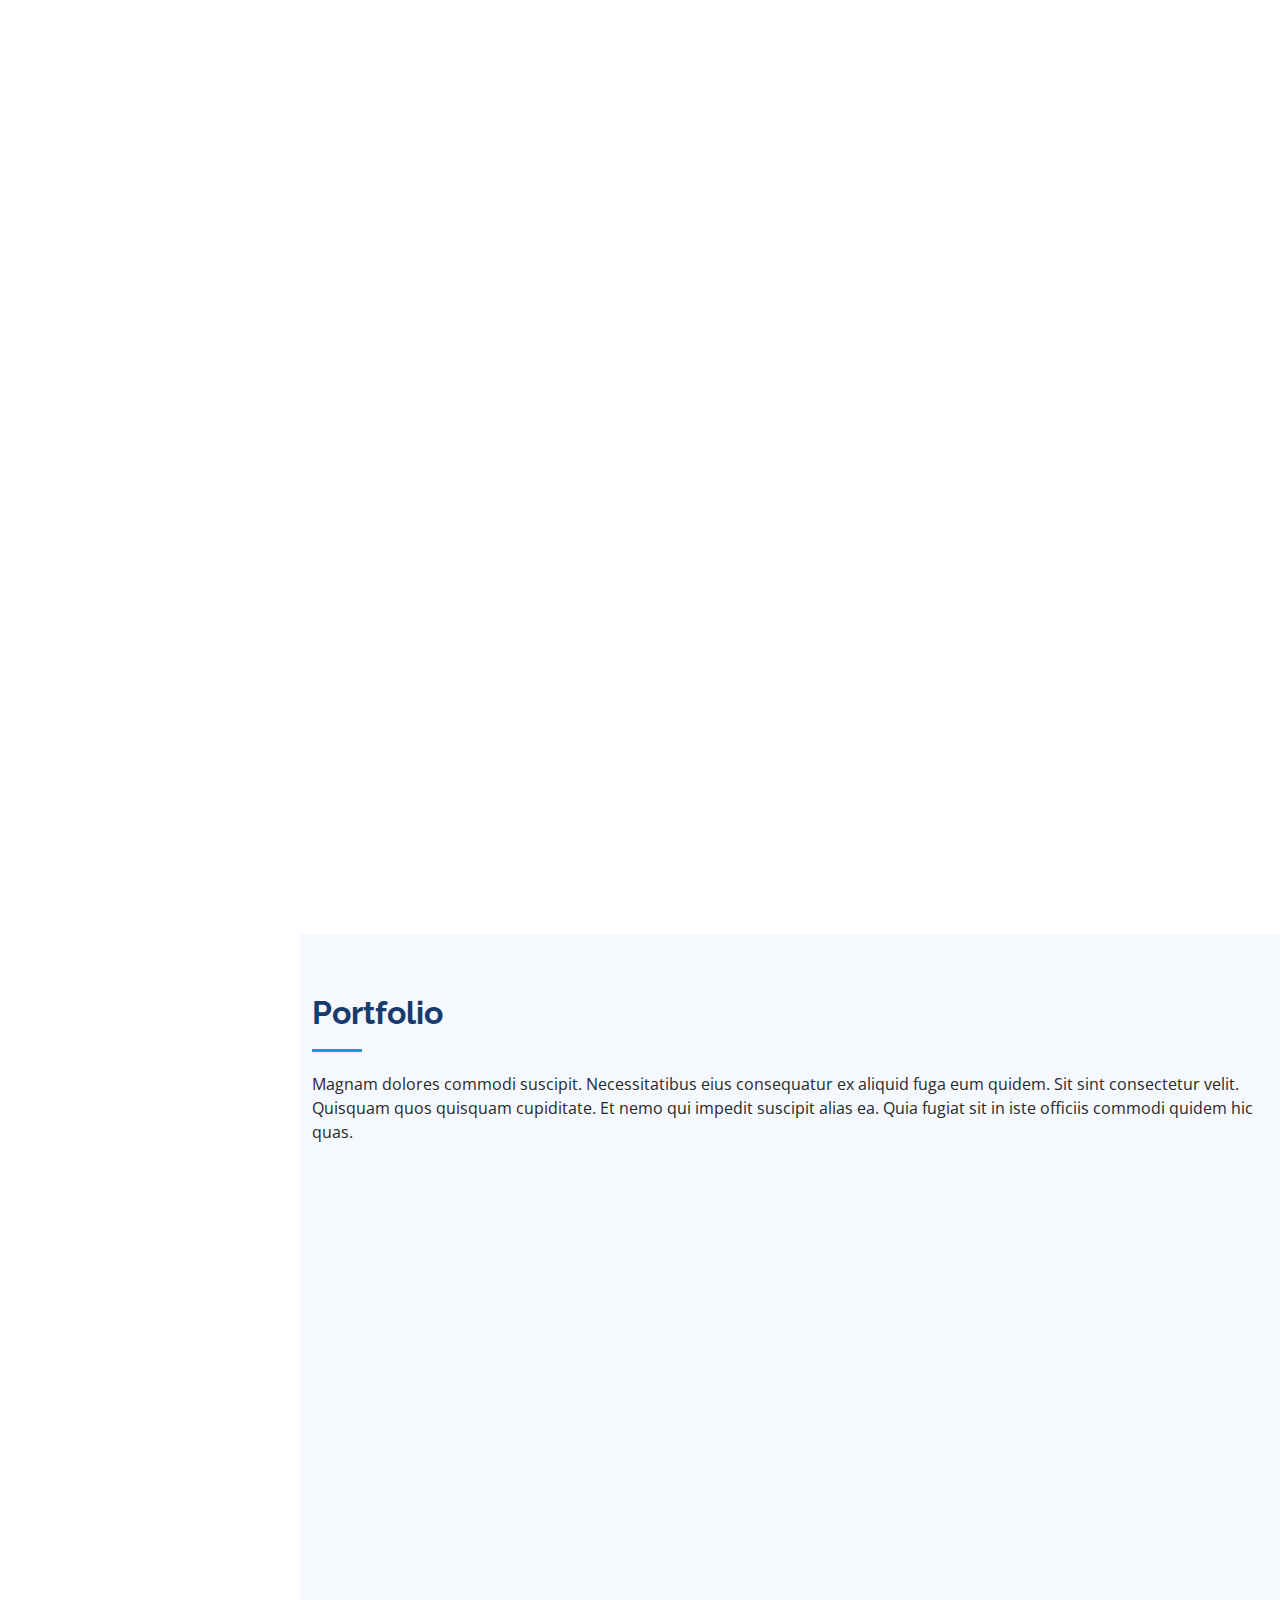
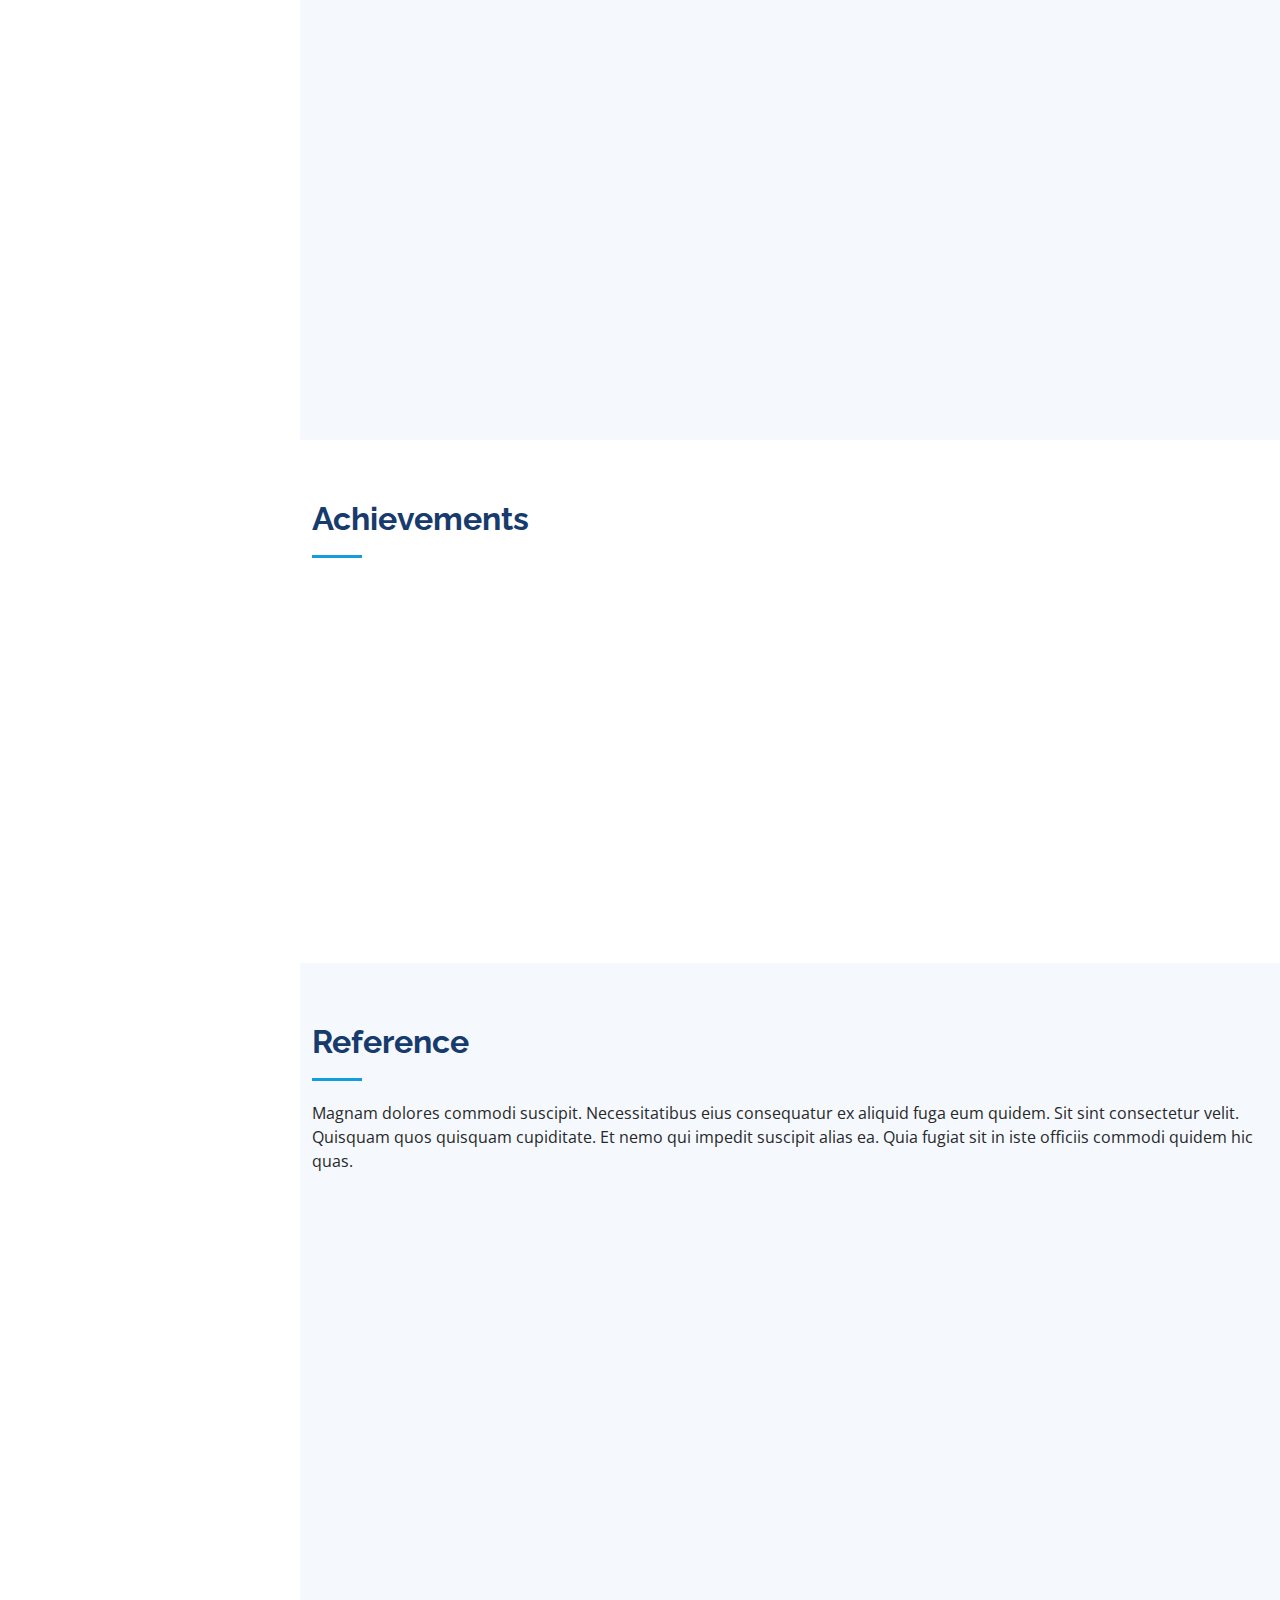
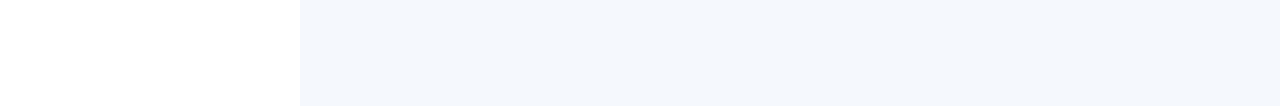
==== commit 27ecf6b9: "style and index" ====
--- a/index.html
+++ b/index.html
@@ -802,7 +802,7 @@
       <div class="container">
 
         <div class="section-title">
-          <h2>Recommendations</h2>
+          <h2>Reference</h2>
           <p>Magnam dolores commodi suscipit. Necessitatibus eius consequatur ex aliquid fuga eum quidem. Sit sint consectetur velit. Quisquam quos quisquam cupiditate. Et nemo qui impedit suscipit alias ea. Quia fugiat sit in iste officiis commodi quidem hic quas.</p>
         </div>
 
--- a/assets/css/style.css
+++ b/assets/css/style.css
@@ -1204,7 +1204,7 @@
 # Footer
 --------------------------------------------------------------*/
 #footer {
-  display: inline-block;
+  display: flex;
   /* padding: auto; */
   color: #f4f6fd;
   font-size: 14px;
@@ -1216,8 +1216,16 @@
   background: #040b14;
 }
 
+/* #footer .copyright {
+  text-aligns: center;
+} */
+
 #footer .copyright {
-  align-items: center;
+  padding-top: 5px;
+  /* padding-left: 10px; */
+  text-align: center;
+  font-size: 13px;
+  color: #eaebf0;
 }
 
 #footer .credits {
@@ -1250,7 +1258,8 @@
       
 html::-webkit-scrollbar-thumb {
   border-radius: 8px;
-background-image: url("https://static.thenounproject.com/png/1008525-200.png");
+  /* background-image: url("https://static.thenounproject.com/png/1008525-200.png"); */
+  background-image: url("https://static.thenounproject.com/png/724286-200.png");
   background-position:center center;
   background-repeat: no-repeat;
   background-size: 35px;
